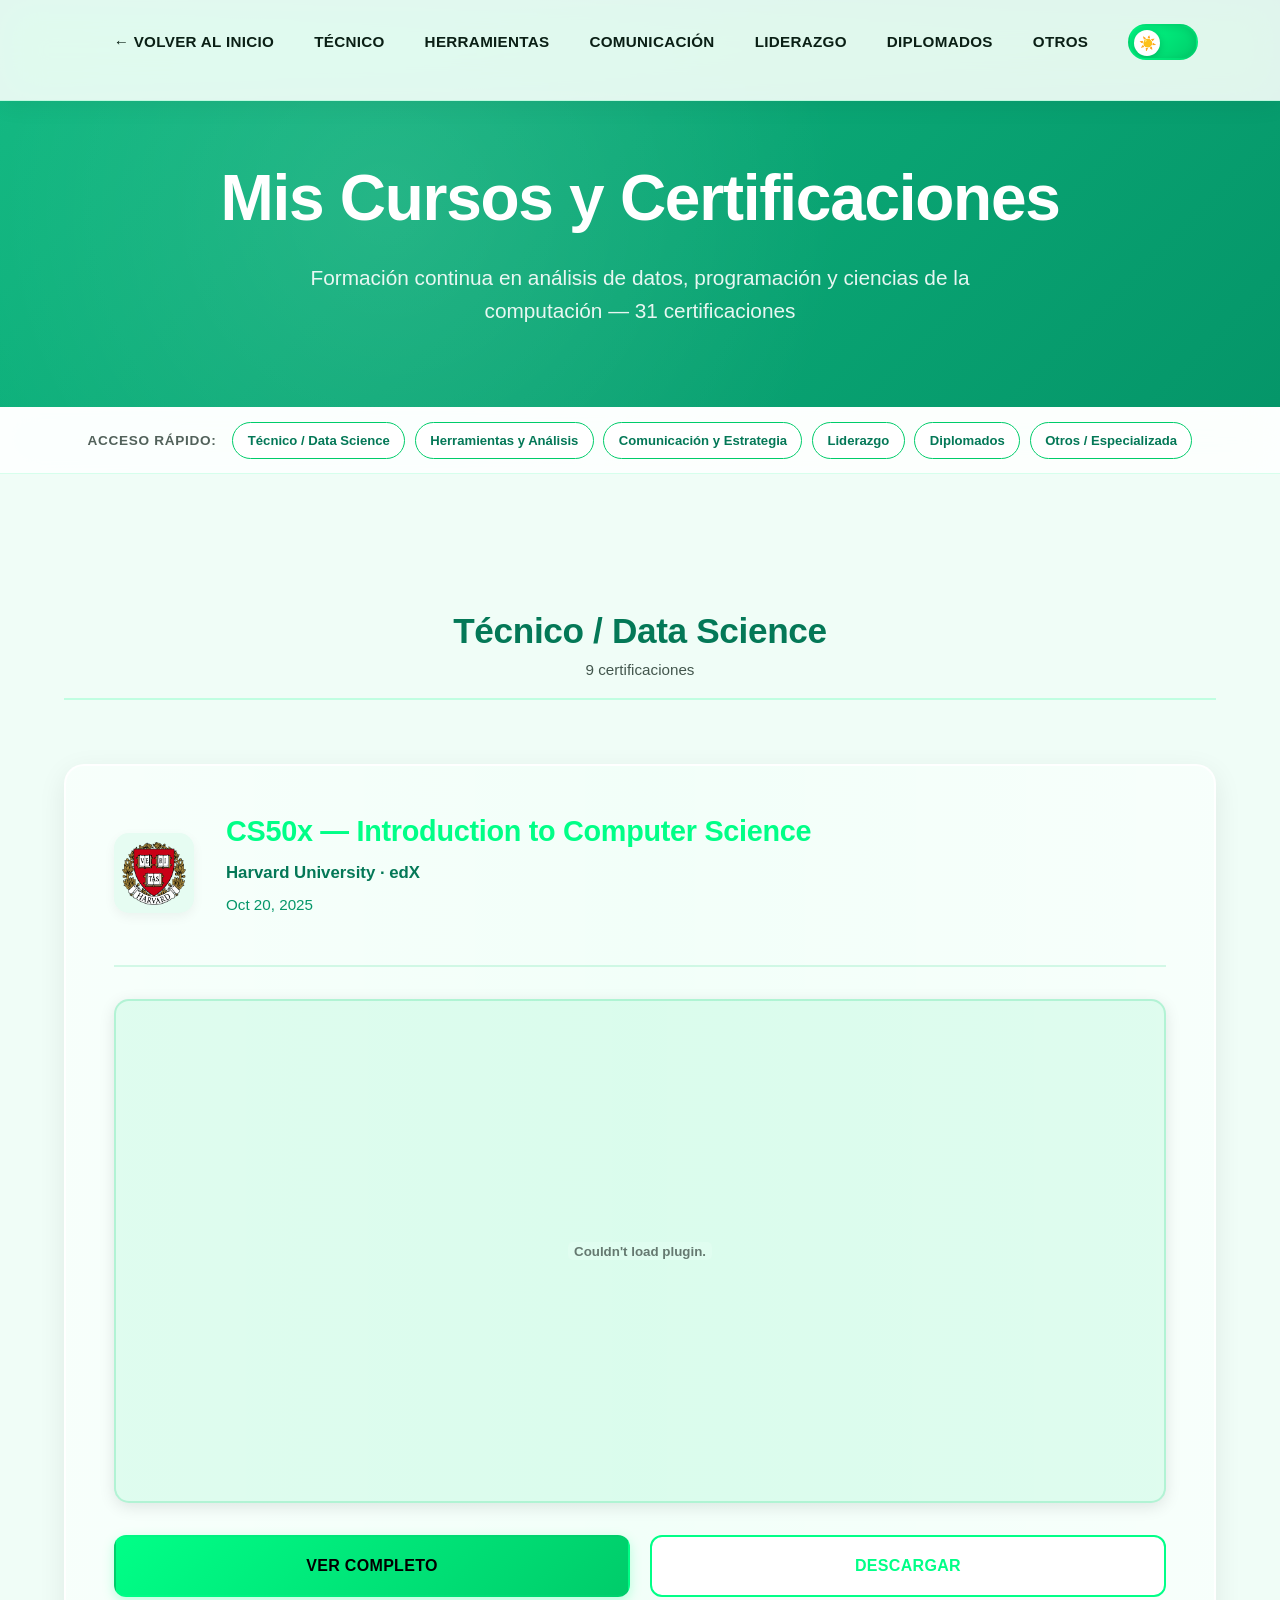
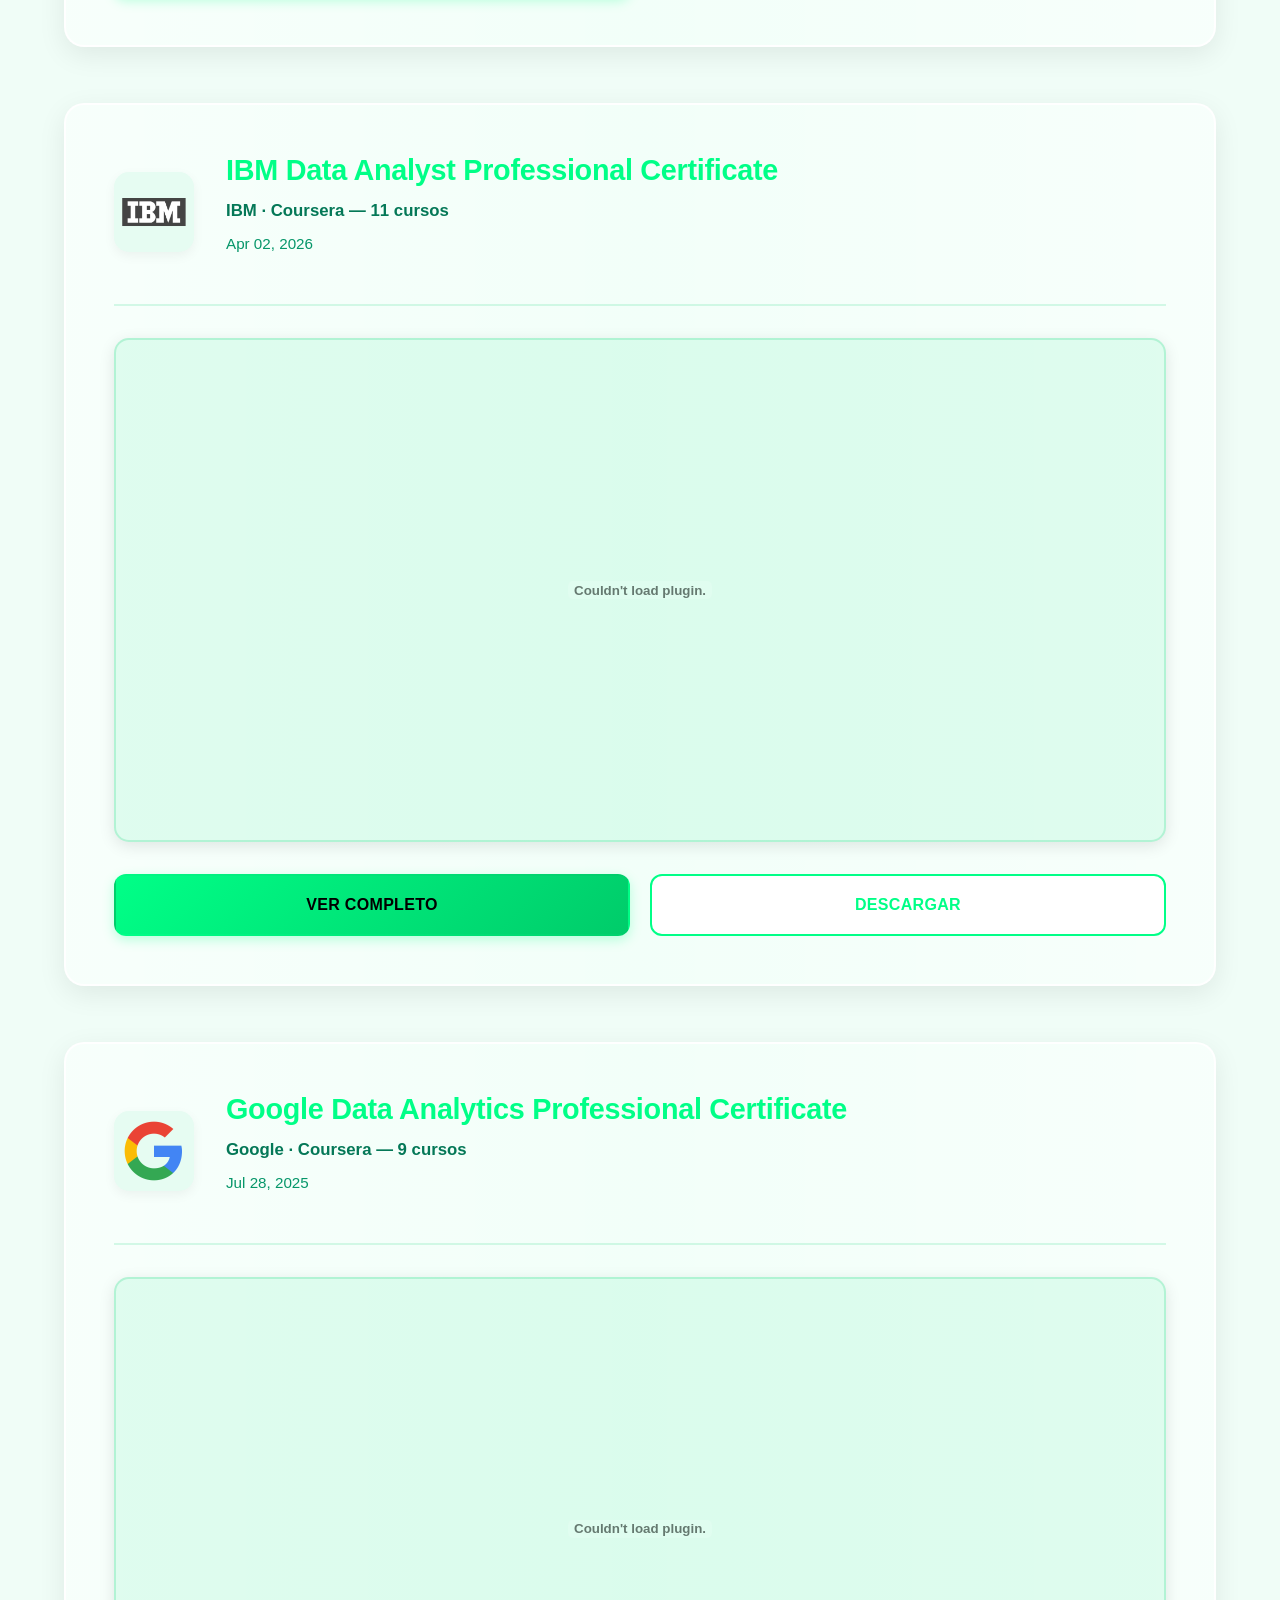
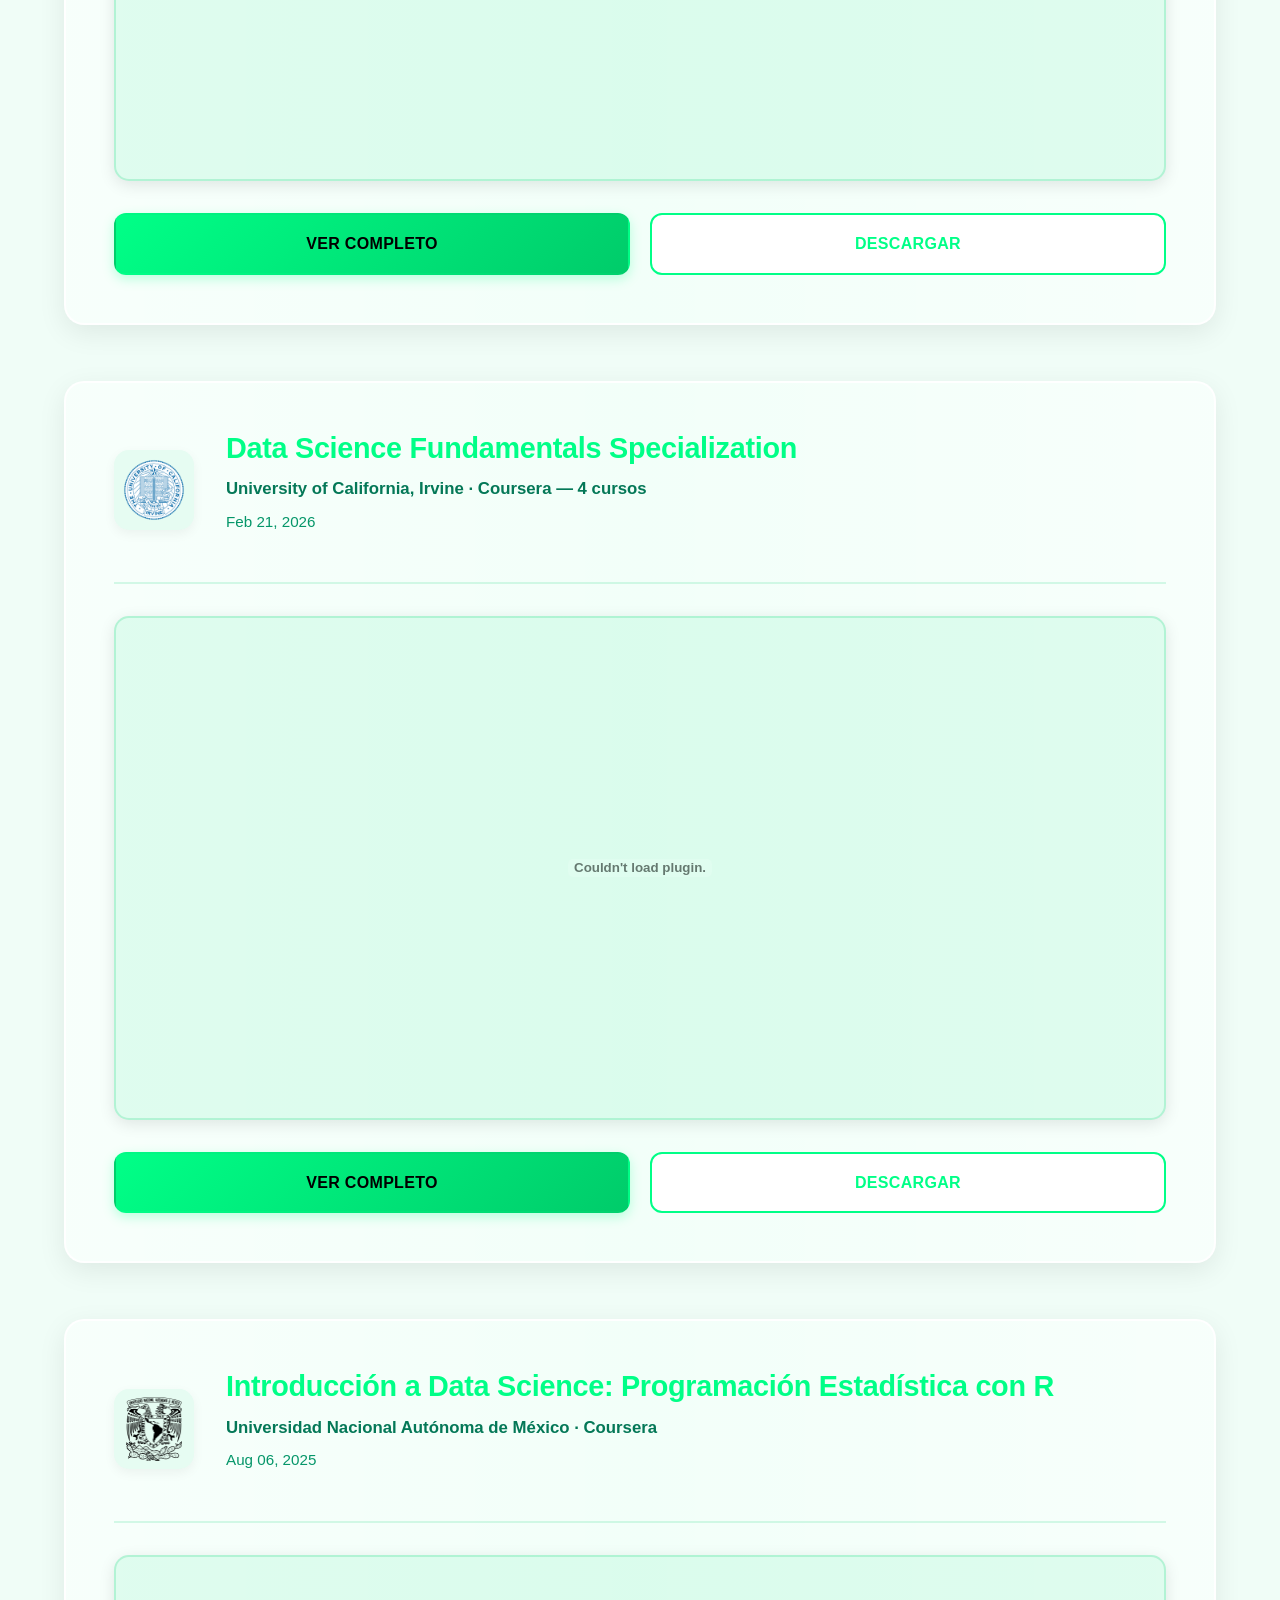
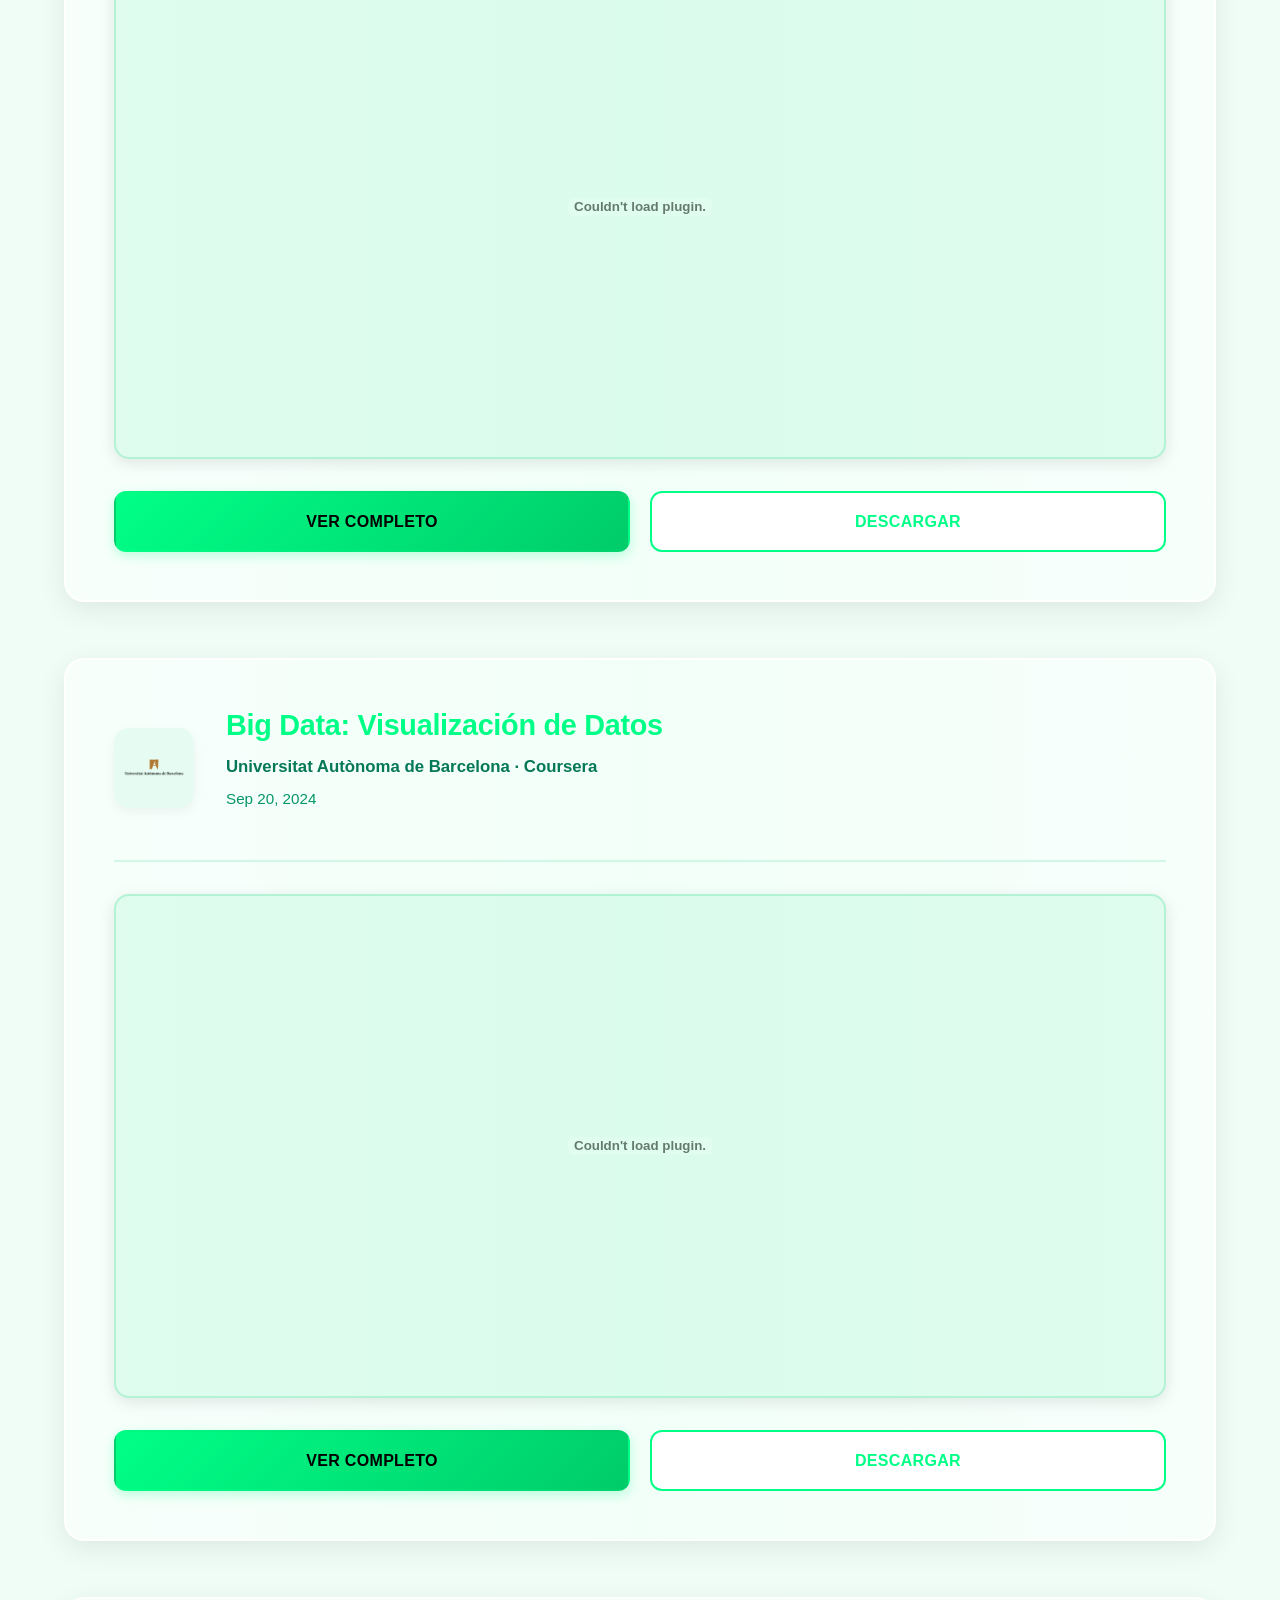
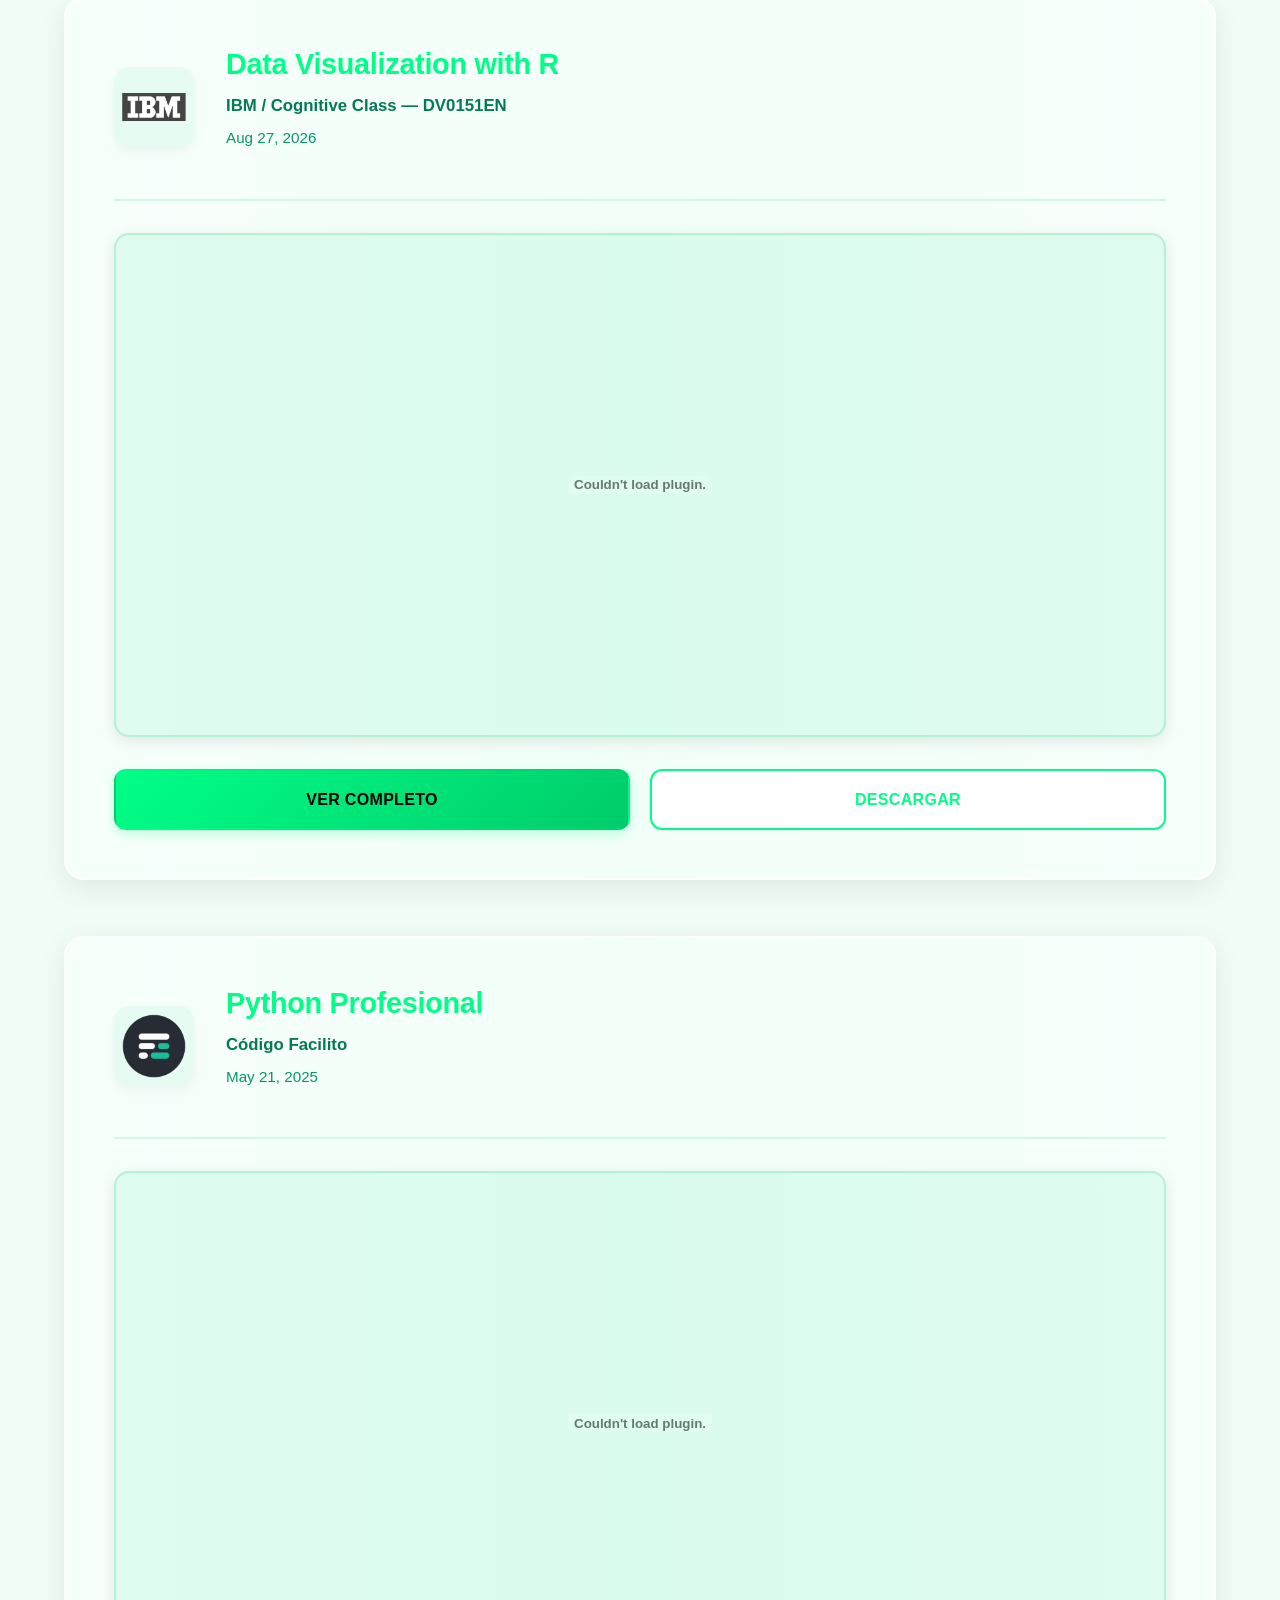
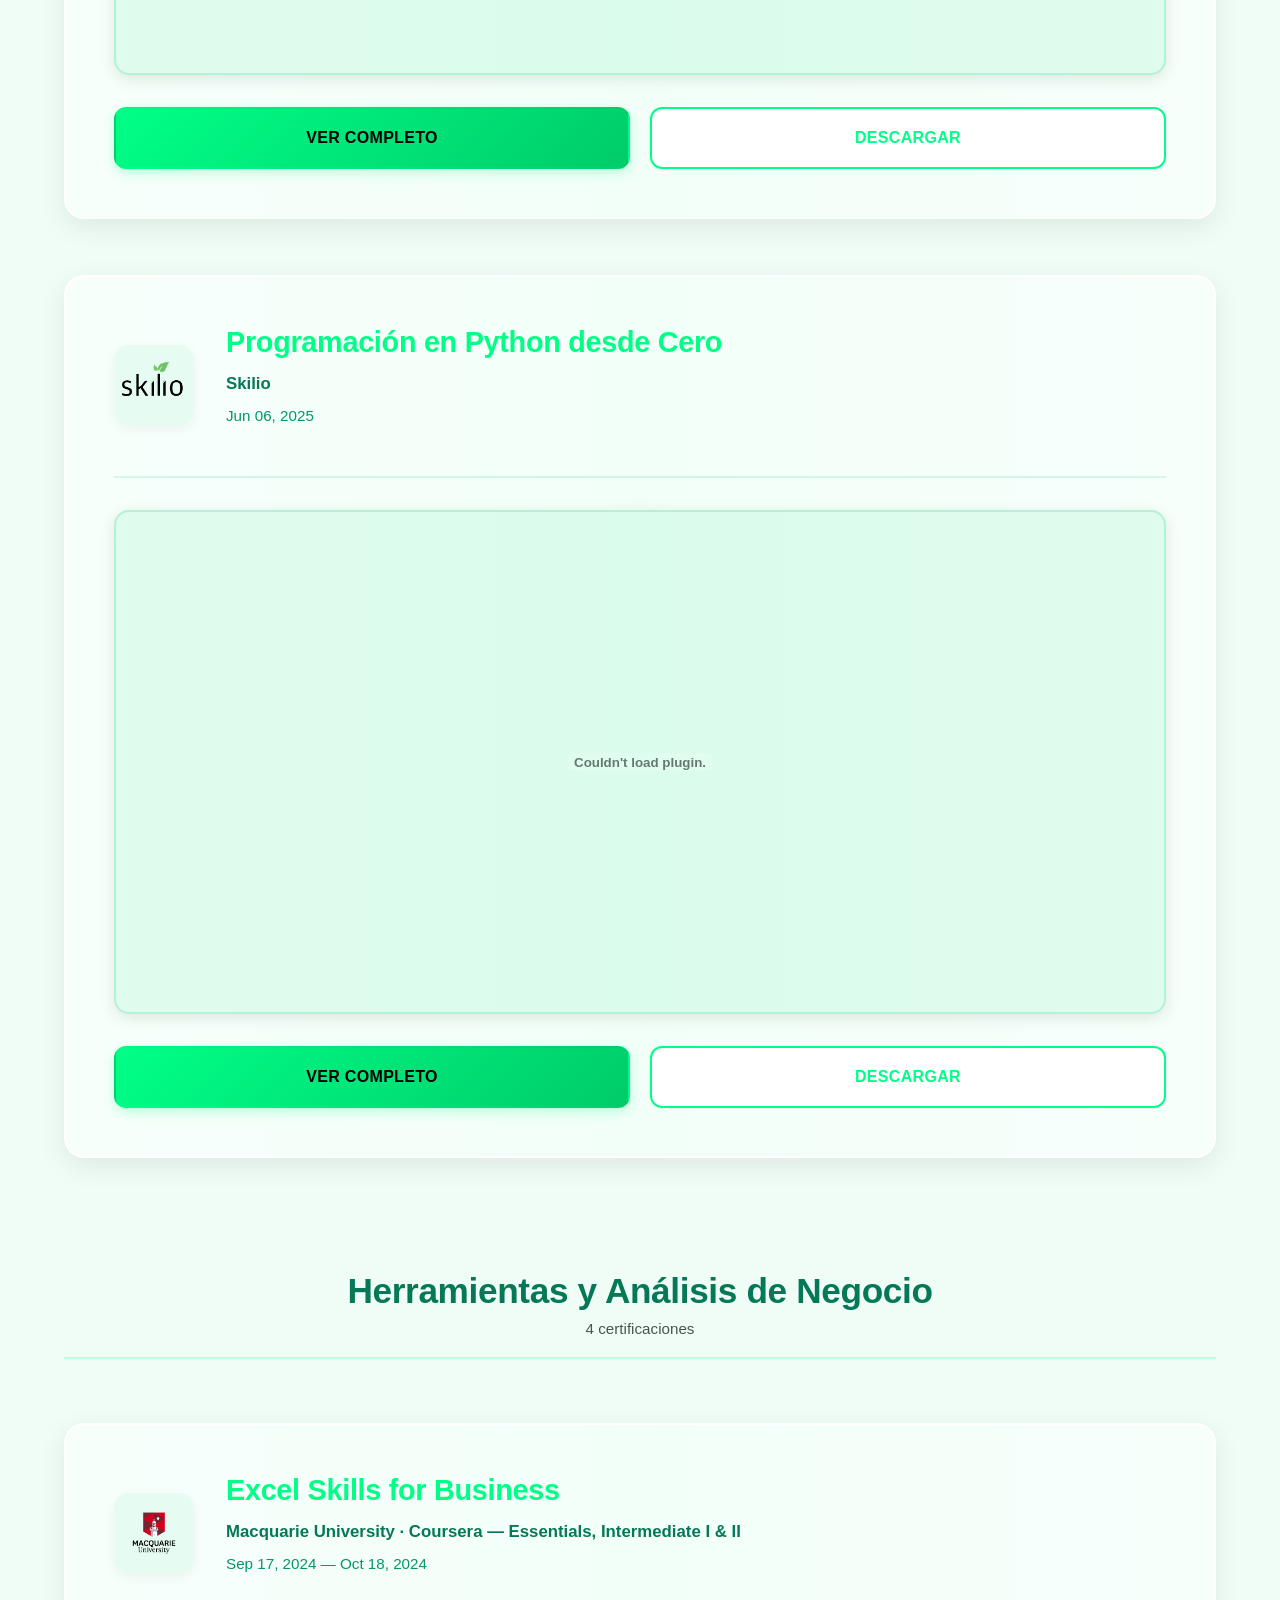
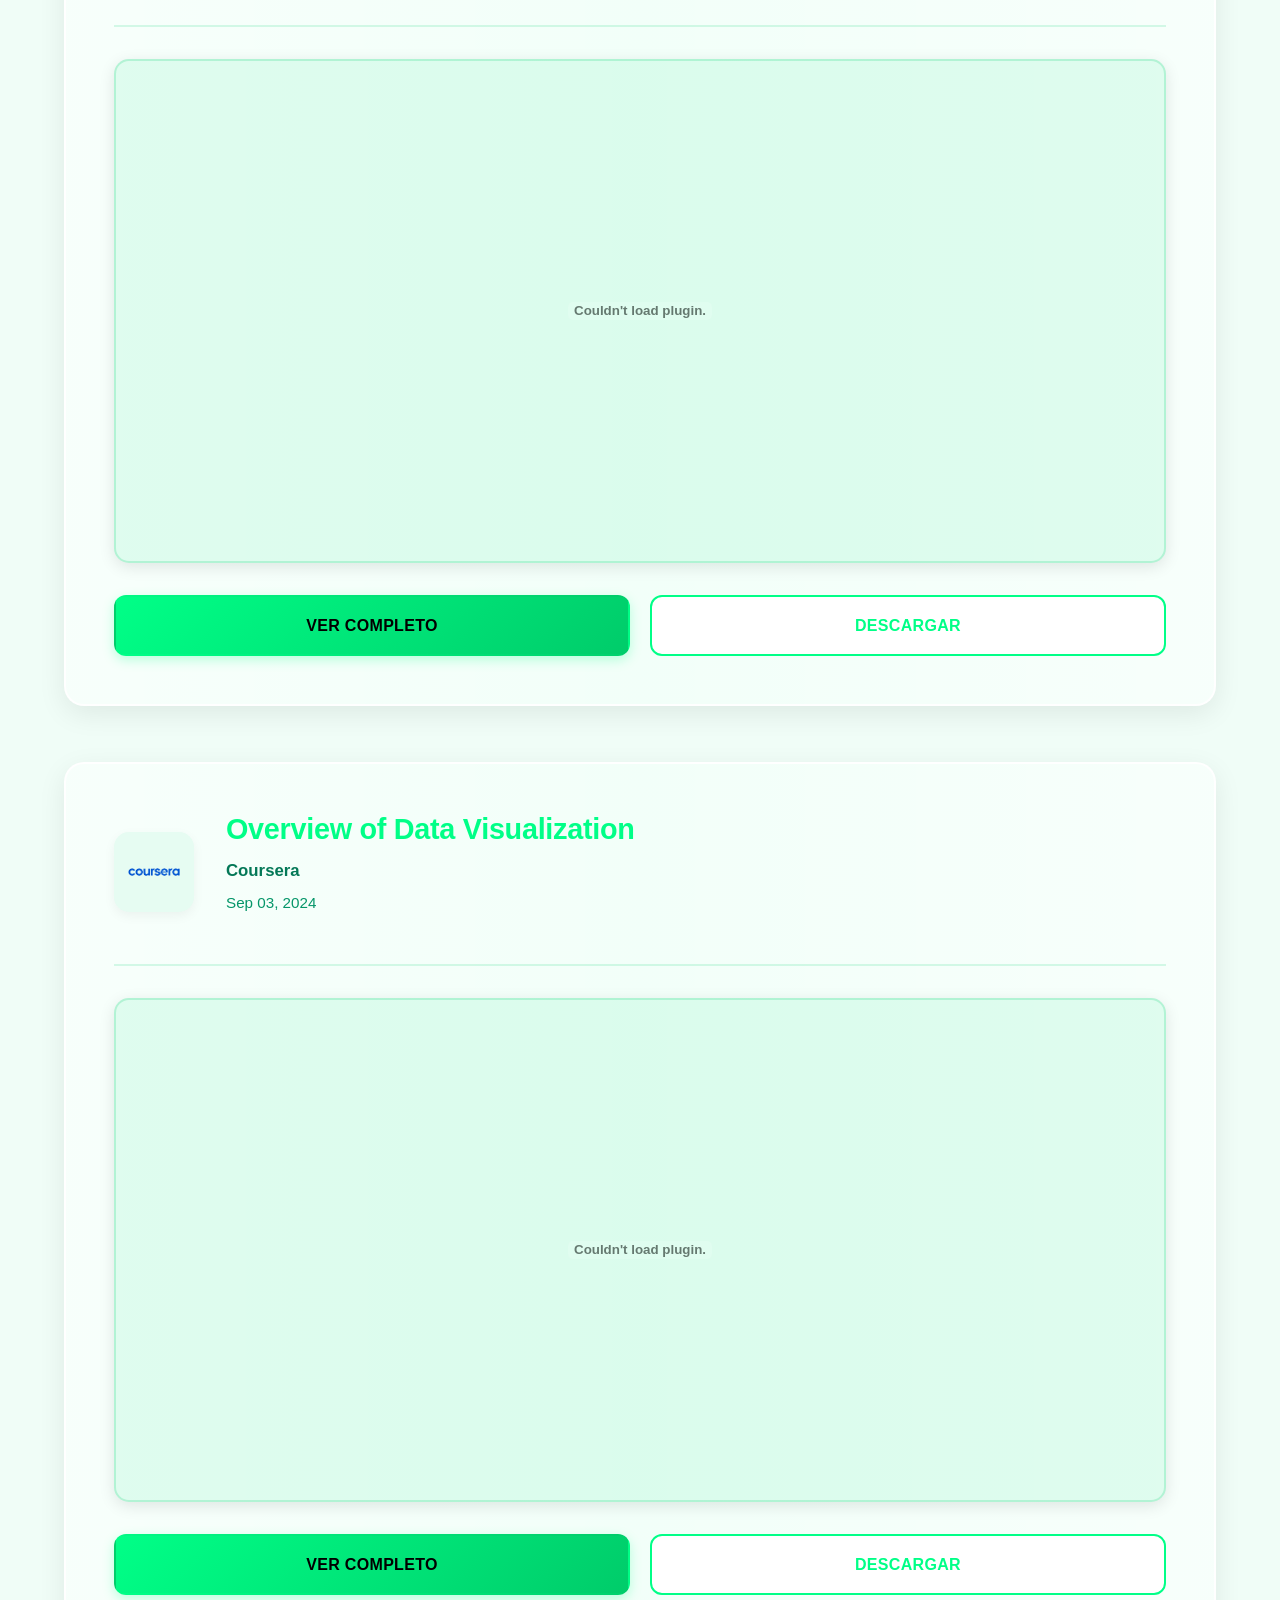
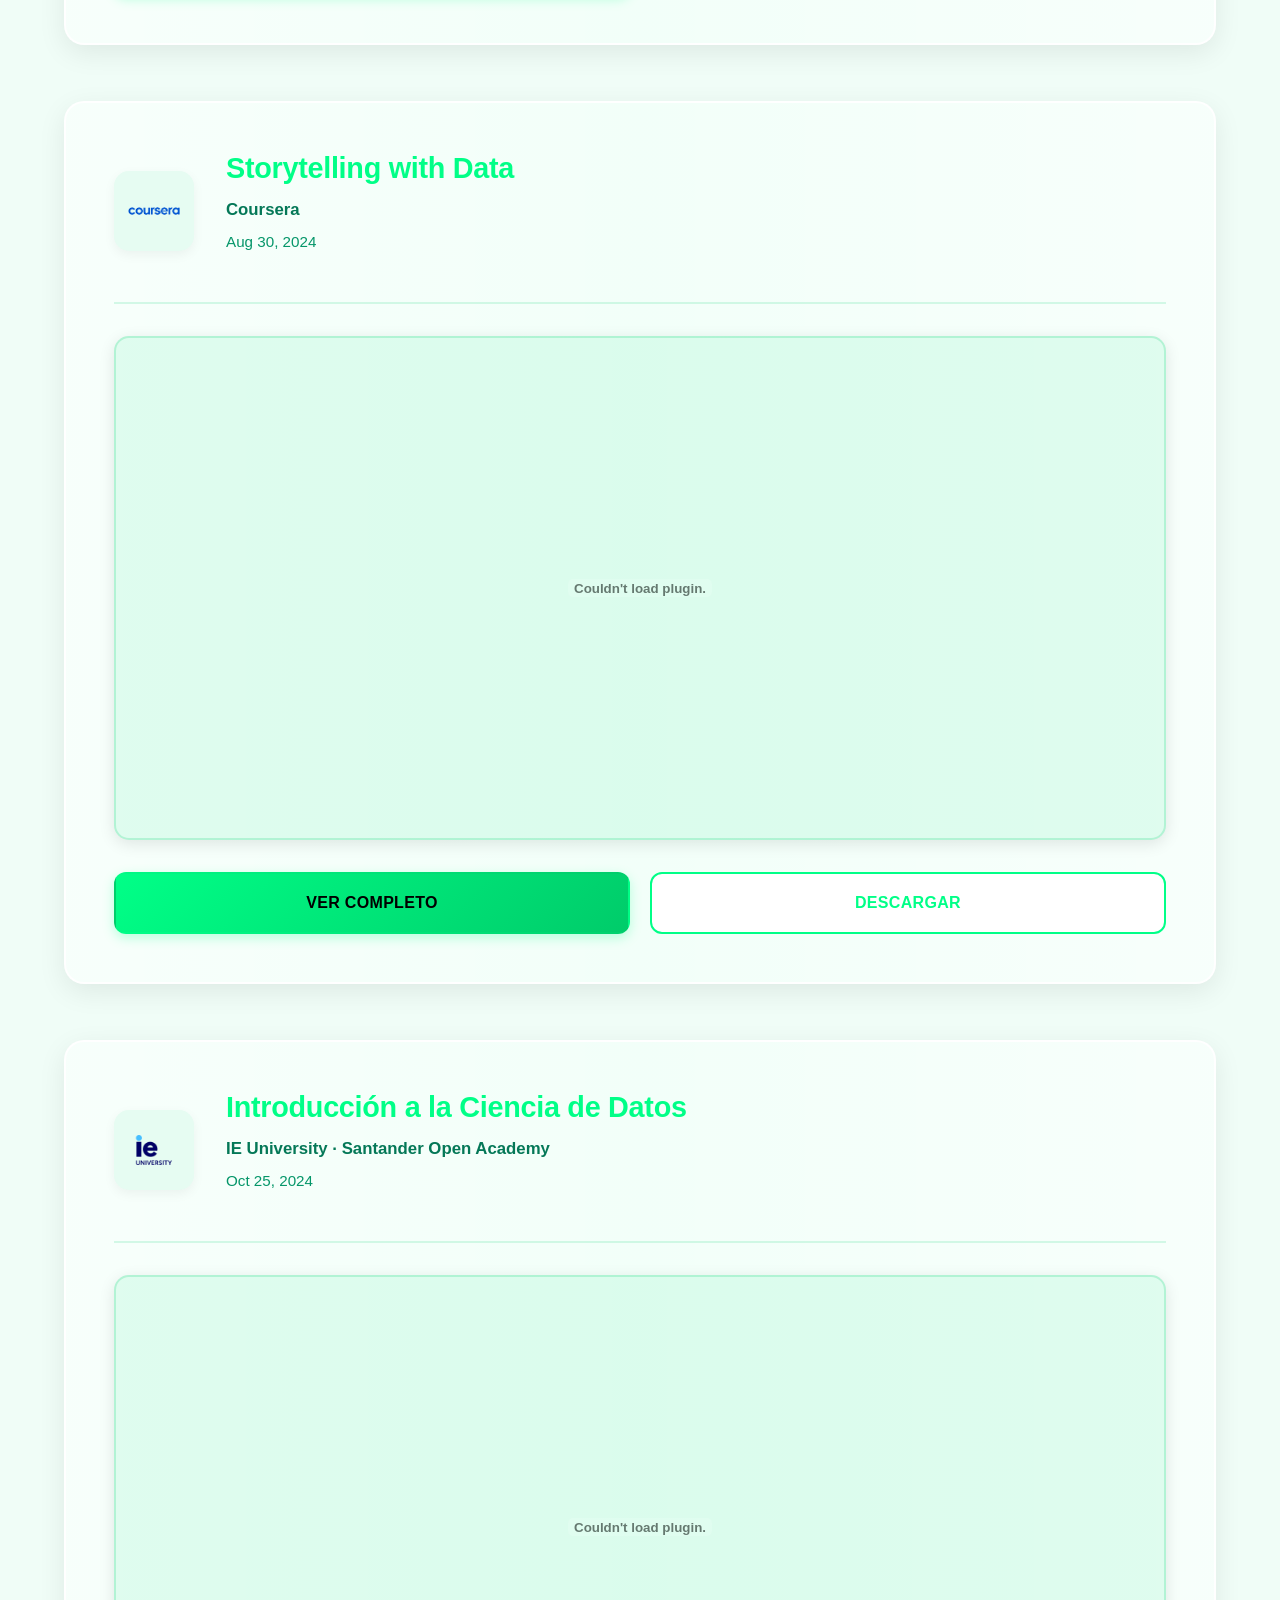
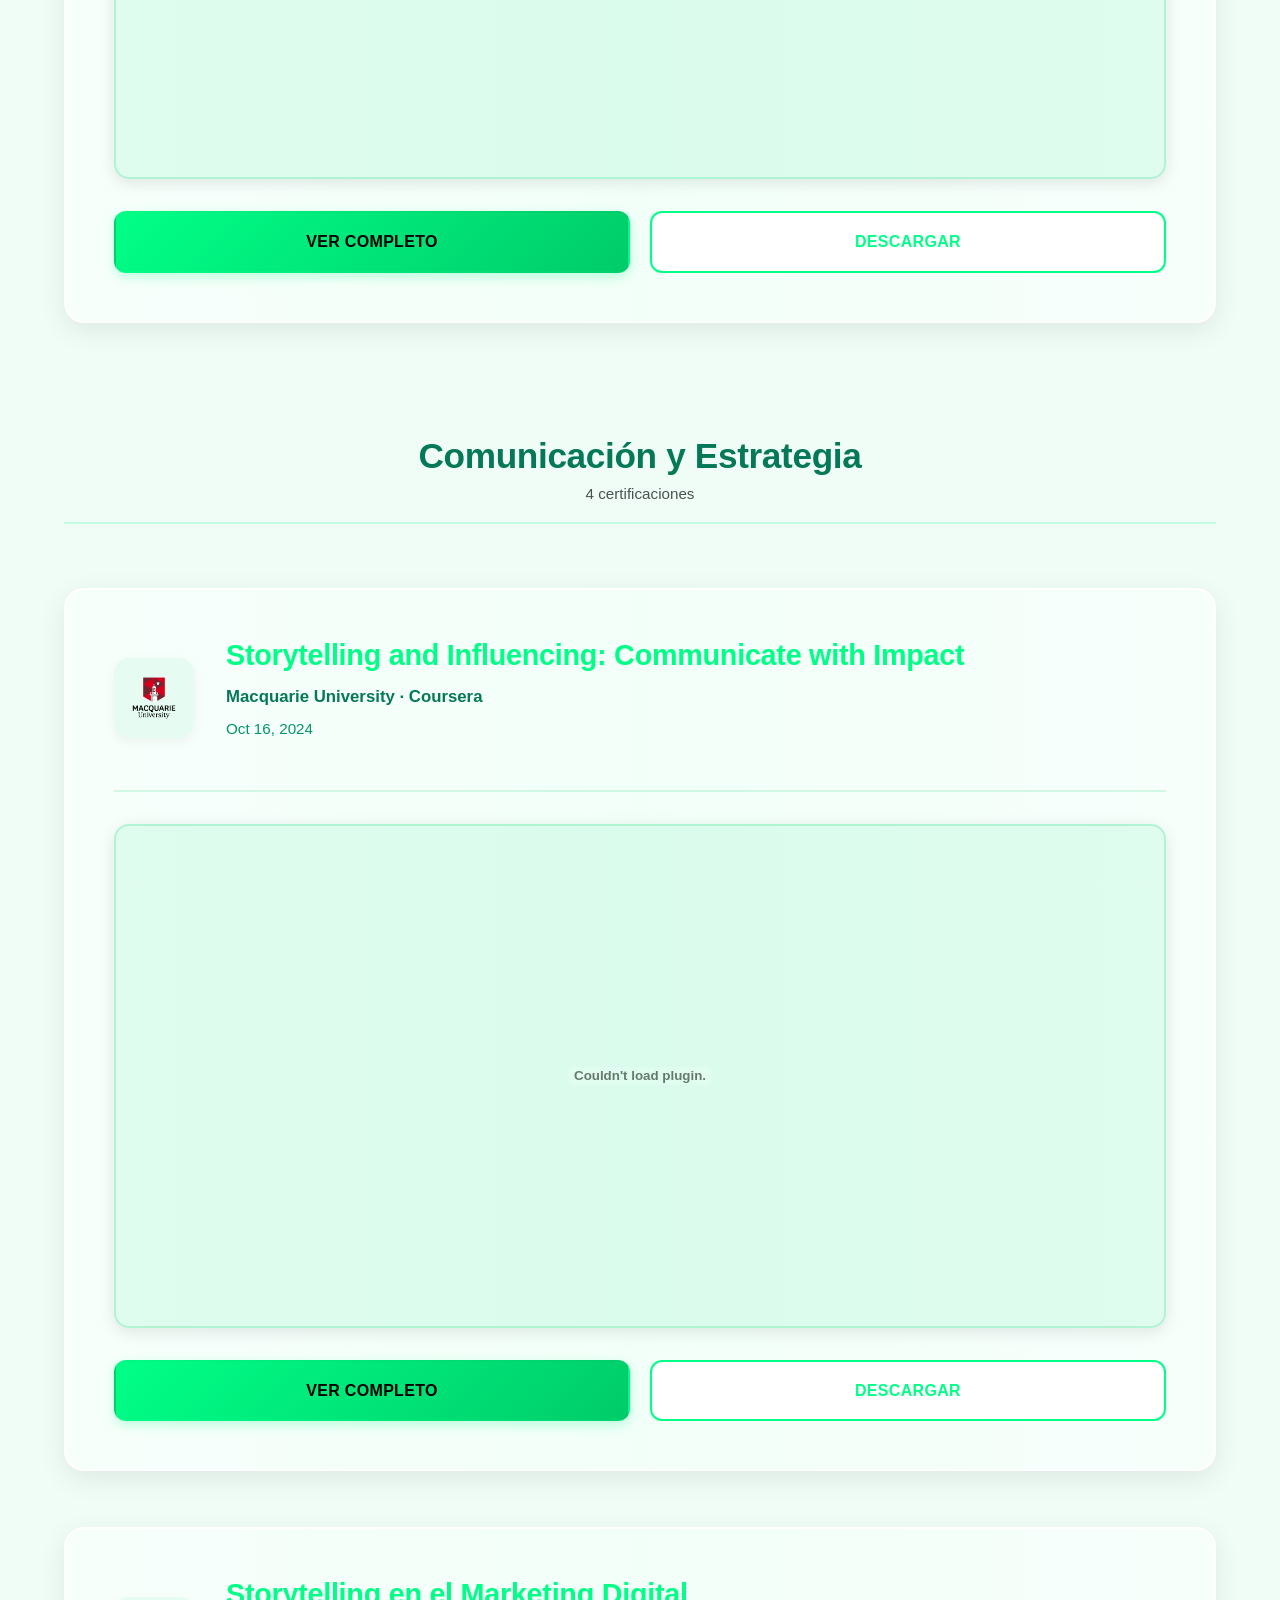
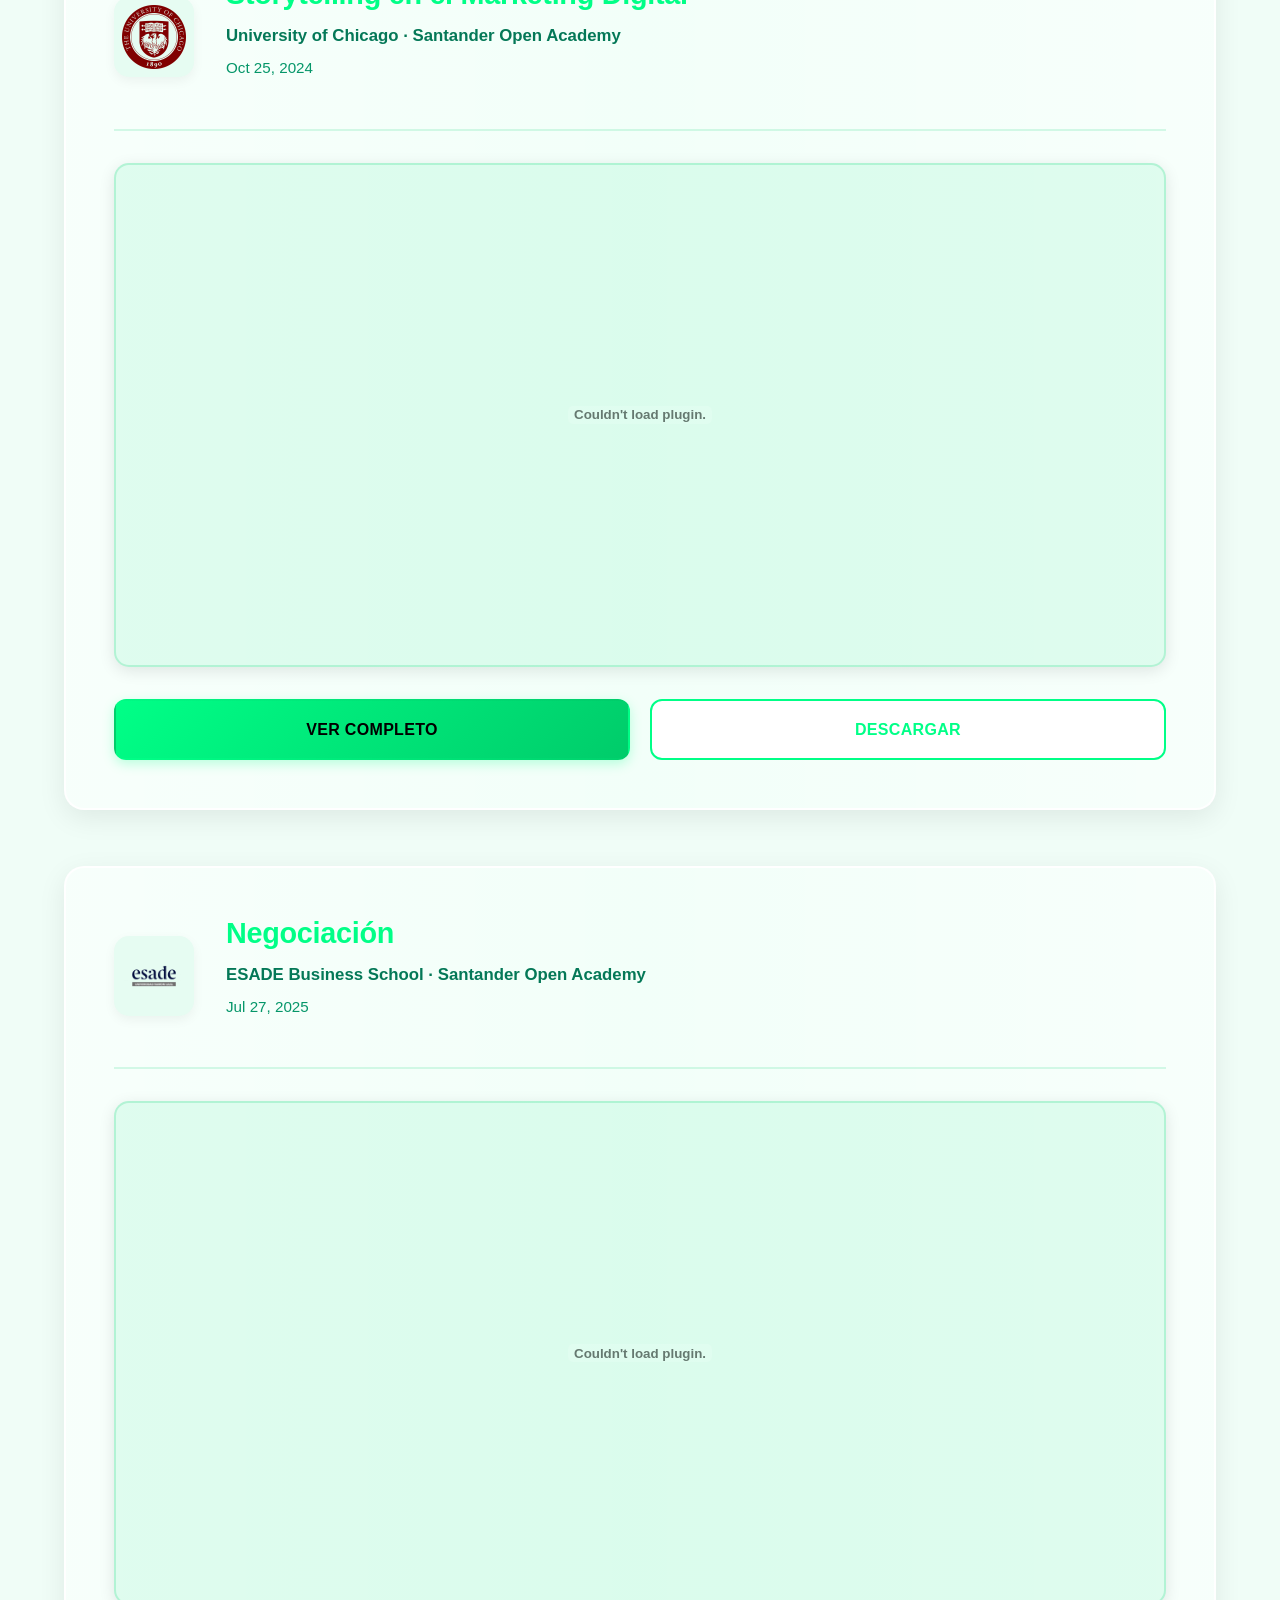
==== certificaciones.html @ 2ade6d13 "first commit" ====
<!DOCTYPE html>
<html lang="es">

<head>
    <meta charset="UTF-8">
    <meta name="viewport" content="width=device-width, initial-scale=1.0">
    <link href="https://cdn.jsdelivr.net/npm/bootstrap@5.3.3/dist/css/bootstrap.min.css" rel="stylesheet">
    <link href="styles-certificaciones.css" rel="stylesheet">
    <title>Certificaciones - Derek A.</title>
</head>

<body class="light">
    <nav>
        <ul>
            <li><a href="index.html">← VOLVER AL INICIO</a></li>
            <li><a href="#tecnico">TÉCNICO</a></li>
            <li><a href="#herramientas">HERRAMIENTAS</a></li>
            <li><a href="#comunicacion">COMUNICACIÓN</a></li>
            <li><a href="#liderazgo">LIDERAZGO</a></li>
            <li><a href="#diplomados">DIPLOMADOS</a></li>
            <li><a href="#otros">OTROS</a></li>
            <button class="theme-toggle" id="themeToggle" aria-label="Cambiar tema">
                <span class="toggle-slider">☀️</span>
            </button>
        </ul>
    </nav>

    <section class="hero-certifications">
        <div class="container">
            <h1>Mis Cursos y Certificaciones</h1>
            <p>Formación continua en análisis de datos, programación y ciencias de la computación — 31 certificaciones</p>
        </div>
    </section>

    <!-- Acceso rapido -->
    <div class="quick-access-wrapper">
        <div class="container">
            <div class="quick-access">
                <span class="quick-access-label">Acceso rápido:</span>
                <a href="#tecnico" class="qa-pill">Técnico / Data Science</a>
                <a href="#herramientas" class="qa-pill">Herramientas y Análisis</a>
                <a href="#comunicacion" class="qa-pill">Comunicación y Estrategia</a>
                <a href="#liderazgo" class="qa-pill">Liderazgo</a>
                <a href="#diplomados" class="qa-pill">Diplomados</a>
                <a href="#otros" class="qa-pill">Otros / Especializada</a>
            </div>
        </div>
    </div>

    <section id="certificaciones">
        <div class="container">
            <div class="certifications-grid">

                <!-- ============ TECNICO / DATA SCIENCE (9) ============ -->
                <div id="tecnico" class="cert-section-header">
                    <h2>Técnico / Data Science</h2>
                    <p>9 certificaciones</p>
                </div>

                <!-- 1 CS50x -->
                <div class="cert-item">
                    <div class="cert-header">
                        <img src="images/harvard-logo.png" alt="Harvard" class="cert-logo-small">
                        <div class="cert-info">
                            <h3>CS50x — Introduction to Computer Science</h3>
                            <p class="cert-institution">Harvard University · edX</p>
                            <p class="cert-date">Oct 20, 2025</p>
                        </div>
                    </div>
                    <div class="cert-preview">
                        <embed src="files/certificados/CS50x.pdf" type="application/pdf" width="100%" height="500px" />
                    </div>
                    <div class="cert-actions">
                        <a href="files/certificados/CS50x.pdf" target="_blank" class="btn-view">Ver Completo</a>
                        <a href="files/certificados/CS50x.pdf" download class="btn-download">Descargar</a>
                    </div>
                </div>

                <!-- 2 IBM -->
                <div class="cert-item">
                    <div class="cert-header">
                        <img src="images/ibm-logo.png" alt="IBM" class="cert-logo-small">
                        <div class="cert-info">
                            <h3>IBM Data Analyst Professional Certificate</h3>
                            <p class="cert-institution">IBM · Coursera — 11 cursos</p>
                            <p class="cert-date">Apr 02, 2026</p>
                        </div>
                    </div>
                    <div class="cert-preview">
                        <embed src="files/certificados/IBM_Data_Analyst.pdf" type="application/pdf" width="100%" height="500px" />
                    </div>
                    <div class="cert-actions">
                        <a href="files/certificados/IBM_Data_Analyst.pdf" target="_blank" class="btn-view">Ver Completo</a>
                        <a href="files/certificados/IBM_Data_Analyst.pdf" download class="btn-download">Descargar</a>
                    </div>
                </div>

                <!-- 3 Google -->
                <div class="cert-item">
                    <div class="cert-header">
                        <img src="images/google-logo.png" alt="Google" class="cert-logo-small">
                        <div class="cert-info">
                            <h3>Google Data Analytics Professional Certificate</h3>
                            <p class="cert-institution">Google · Coursera — 9 cursos</p>
                            <p class="cert-date">Jul 28, 2025</p>
                        </div>
                    </div>
                    <div class="cert-preview">
                        <embed src="files/certificados/certificado-google.pdf" type="application/pdf" width="100%" height="500px" />
                    </div>
                    <div class="cert-actions">
                        <a href="files/certificados/certificado-google.pdf" target="_blank" class="btn-view">Ver Completo</a>
                        <a href="files/certificados/certificado-google.pdf" download class="btn-download">Descargar</a>
                    </div>
                </div>

                <!-- 4 UCI -->
                <div class="cert-item">
                    <div class="cert-header">
                        <img src="images/ucirvine-logo.png" alt="UCIrvine" class="cert-logo-small">
                        <div class="cert-info">
                            <h3>Data Science Fundamentals Specialization</h3>
                            <p class="cert-institution">University of California, Irvine · Coursera — 4 cursos</p>
                            <p class="cert-date">Feb 21, 2026</p>
                        </div>
                    </div>
                    <div class="cert-preview">
                        <embed src="files/certificados/certificado-UCI.pdf" type="application/pdf" width="100%" height="500px" />
                    </div>
                    <div class="cert-actions">
                        <a href="files/certificados/certificado-UCI.pdf" target="_blank" class="btn-view">Ver Completo</a>
                        <a href="files/certificados/certificado-UCI.pdf" download class="btn-download">Descargar</a>
                    </div>
                </div>

                <!-- 5 UNAM -->
                <div class="cert-item">
                    <div class="cert-header">
                        <img src="images/unam-logo.png" alt="UNAM" class="cert-logo-small">
                        <div class="cert-info">
                            <h3>Introducción a Data Science: Programación Estadística con R</h3>
                            <p class="cert-institution">Universidad Nacional Autónoma de México · Coursera</p>
                            <p class="cert-date">Aug 06, 2025</p>
                        </div>
                    </div>
                    <div class="cert-preview">
                        <embed src="files/certificados/Programacion_R_UNAM.pdf" type="application/pdf" width="100%" height="500px" />
                    </div>
                    <div class="cert-actions">
                        <a href="files/certificados/Programacion_R_UNAM.pdf" target="_blank" class="btn-view">Ver Completo</a>
                        <a href="files/certificados/Programacion_R_UNAM.pdf" download class="btn-download">Descargar</a>
                    </div>
                </div>

                <!-- 6 Barcelona -->
                <div class="cert-item">
                    <div class="cert-header">
                        <img src="images/barcelona-logo.png" alt="Barcelona" class="cert-logo-small">
                        <div class="cert-info">
                            <h3>Big Data: Visualización de Datos</h3>
                            <p class="cert-institution">Universitat Autònoma de Barcelona · Coursera</p>
                            <p class="cert-date">Sep 20, 2024</p>
                        </div>
                    </div>
                    <div class="cert-preview">
                        <embed src="files/certificados/Big Data visualización de datos.pdf" type="application/pdf" width="100%" height="500px" />
                    </div>
                    <div class="cert-actions">
                        <a href="files/certificados/Big Data visualización de datos.pdf" target="_blank" class="btn-view">Ver Completo</a>
                        <a href="files/certificados/Big Data visualización de datos.pdf" download class="btn-download">Descargar</a>
                    </div>
                </div>

                <!-- 7 Data Visualization with R (NUEVO) -->
                <div class="cert-item">
                    <div class="cert-header">
                        <img src="images/ibm-logo.png" alt="IBM" class="cert-logo-small">
                        <div class="cert-info">
                            <h3>Data Visualization with R</h3>
                            <p class="cert-institution">IBM / Cognitive Class — DV0151EN</p>
                            <p class="cert-date">Aug 27, 2026</p>
                        </div>
                    </div>
                    <div class="cert-preview">
                        <embed src="files/certificados/Data Visualization with R.pdf" type="application/pdf" width="100%" height="500px" />
                    </div>
                    <div class="cert-actions">
                        <a href="files/certificados/Data Visualization with R.pdf" target="_blank" class="btn-view">Ver Completo</a>
                        <a href="files/certificados/Data Visualization with R.pdf" download class="btn-download">Descargar</a>
                    </div>
                </div>

                <!-- 8 Código Facilito -->
                <div class="cert-item">
                    <div class="cert-header">
                        <img src="images/codigofacilito-logo.png" alt="CodigoFacilito" class="cert-logo-small">
                        <div class="cert-info">
                            <h3>Python Profesional</h3>
                            <p class="cert-institution">Código Facilito</p>
                            <p class="cert-date">May 21, 2025</p>
                        </div>
                    </div>
                    <div class="cert-preview">
                        <embed src="files/certificados/Certificado - Curso de Python Profesional.pdf" type="application/pdf" width="100%" height="500px" />
                    </div>
                    <div class="cert-actions">
                        <a href="files/certificados/Certificado - Curso de Python Profesional.pdf" target="_blank" class="btn-view">Ver Completo</a>
                        <a href="files/certificados/Certificado - Curso de Python Profesional.pdf" download class="btn-download">Descargar</a>
                    </div>
                </div>

                <!-- 9 Skilio -->
                <div class="cert-item">
                    <div class="cert-header">
                        <img src="images/skilio-logo.png" alt="Skilio" class="cert-logo-small">
                        <div class="cert-info">
                            <h3>Programación en Python desde Cero</h3>
                            <p class="cert-institution">Skilio</p>
                            <p class="cert-date">Jun 06, 2025</p>
                        </div>
                    </div>
                    <div class="cert-preview">
                        <embed src="files/certificados/Curso de programación en Python desde cero.pdf" type="application/pdf" width="100%" height="500px" />
                    </div>
                    <div class="cert-actions">
                        <a href="files/certificados/Curso de programación en Python desde cero.pdf" target="_blank" class="btn-view">Ver Completo</a>
                        <a href="files/certificados/Curso de programación en Python desde cero.pdf" download class="btn-download">Descargar</a>
                    </div>
                </div>

                <!-- ============ HERRAMIENTAS Y ANALISIS (6) ============ -->
                <div id="herramientas" class="cert-section-header">
                    <h2>Herramientas y Análisis de Negocio</h2>
                    <p>4 certificaciones</p>
                </div>

                <!-- Excel Skills for Business (agrupado) -->
                <div class="cert-item">
                    <div class="cert-header">
                        <img src="images/macquarie-logo.png" alt="Macquarie" class="cert-logo-small">
                        <div class="cert-info">
                            <h3>Excel Skills for Business</h3>
                            <p class="cert-institution">Macquarie University · Coursera — Essentials, Intermediate I & II</p>
                            <p class="cert-date">Sep 17, 2024 — Oct 18, 2024</p>
                        </div>
                    </div>
                    <div class="cert-preview">
                        <embed src="files/certificados/Excel Skills for Business.pdf" type="application/pdf" width="100%" height="500px" />
                    </div>
                    <div class="cert-actions">
                        <a href="files/certificados/Excel Skills for Business.pdf" target="_blank" class="btn-view">Ver Completo</a>
                        <a href="files/certificados/Excel Skills for Business.pdf" download class="btn-download">Descargar</a>
                    </div>
                </div>

                <!-- Overview -->
                <div class="cert-item">
                    <div class="cert-header">
                        <img src="images/coursera-logo.png" alt="Coursera" class="cert-logo-small">
                        <div class="cert-info">
                            <h3>Overview of Data Visualization</h3>
                            <p class="cert-institution">Coursera</p>
                            <p class="cert-date">Sep 03, 2024</p>
                        </div>
                    </div>
                    <div class="cert-preview">
                        <embed src="files/certificados/Overview of Data Visualization.pdf" type="application/pdf" width="100%" height="500px" />
                    </div>
                    <div class="cert-actions">
                        <a href="files/certificados/Overview of Data Visualization.pdf" target="_blank" class="btn-view">Ver Completo</a>
                        <a href="files/certificados/Overview of Data Visualization.pdf" download class="btn-download">Descargar</a>
                    </div>
                </div>

                <!-- Storytelling With Data -->
                <div class="cert-item">
                    <div class="cert-header">
                        <img src="images/coursera-logo.png" alt="Coursera" class="cert-logo-small">
                        <div class="cert-info">
                            <h3>Storytelling with Data</h3>
                            <p class="cert-institution">Coursera</p>
                            <p class="cert-date">Aug 30, 2024</p>
                        </div>
                    </div>
                    <div class="cert-preview">
                        <embed src="files/certificados/Storytelling With Data.pdf" type="application/pdf" width="100%" height="500px" />
                    </div>
                    <div class="cert-actions">
                        <a href="files/certificados/Storytelling With Data.pdf" target="_blank" class="btn-view">Ver Completo</a>
                        <a href="files/certificados/Storytelling With Data.pdf" download class="btn-download">Descargar</a>
                    </div>
                </div>

                <!-- IE -->
                <div class="cert-item">
                    <div class="cert-header">
                        <img src="images/ie_logo.png" alt="IE" class="cert-logo-small">
                        <div class="cert-info">
                            <h3>Introducción a la Ciencia de Datos</h3>
                            <p class="cert-institution">IE University · Santander Open Academy</p>
                            <p class="cert-date">Oct 25, 2024</p>
                        </div>
                    </div>
                    <div class="cert-preview">
                        <embed src="files/certificados/CIENCIA_DE_DATOS_SANTANDER.pdf" type="application/pdf" width="100%" height="500px" />
                    </div>
                    <div class="cert-actions">
                        <a href="files/certificados/CIENCIA_DE_DATOS_SANTANDER.pdf" target="_blank" class="btn-view">Ver Completo</a>
                        <a href="files/certificados/CIENCIA_DE_DATOS_SANTANDER.pdf" download class="btn-download">Descargar</a>
                    </div>
                </div>

                <!-- ============ COMUNICACION Y ESTRATEGIA (4) ============ -->
                <div id="comunicacion" class="cert-section-header">
                    <h2>Comunicación y Estrategia</h2>
                    <p>4 certificaciones</p>
                </div>

                <!-- Storytelling Influencing -->
                <div class="cert-item">
                    <div class="cert-header">
                        <img src="images/macquarie-logo.png" alt="Macquarie" class="cert-logo-small">
                        <div class="cert-info">
                            <h3>Storytelling and Influencing: Communicate with Impact</h3>
                            <p class="cert-institution">Macquarie University · Coursera</p>
                            <p class="cert-date">Oct 16, 2024</p>
                        </div>
                    </div>
                    <div class="cert-preview">
                        <embed src="files/certificados/Storytelling and influencing Communicate with.pdf" type="application/pdf" width="100%" height="500px" />
                    </div>
                    <div class="cert-actions">
                        <a href="files/certificados/Storytelling and influencing Communicate with.pdf" target="_blank" class="btn-view">Ver Completo</a>
                        <a href="files/certificados/Storytelling and influencing Communicate with.pdf" download class="btn-download">Descargar</a>
                    </div>
                </div>

                <!-- Chicago -->
                <div class="cert-item">
                    <div class="cert-header">
                        <img src="images/chicago-logo.png" alt="Chicago" class="cert-logo-small">
                        <div class="cert-info">
                            <h3>Storytelling en el Marketing Digital</h3>
                            <p class="cert-institution">University of Chicago · Santander Open Academy</p>
                            <p class="cert-date">Oct 25, 2024</p>
                        </div>
                    </div>
                    <div class="cert-preview">
                        <embed src="files/certificados/marketing_digital_santander.pdf" type="application/pdf" width="100%" height="500px" />
                    </div>
                    <div class="cert-actions">
                        <a href="files/certificados/marketing_digital_santander.pdf" target="_blank" class="btn-view">Ver Completo</a>
                        <a href="files/certificados/marketing_digital_santander.pdf" download class="btn-download">Descargar</a>
                    </div>
                </div>

                <!-- ESADE -->
                <div class="cert-item">
                    <div class="cert-header">
                        <img src="images/esade-logo.png" alt="ESADE" class="cert-logo-small">
                        <div class="cert-info">
                            <h3>Negociación</h3>
                            <p class="cert-institution">ESADE Business School · Santander Open Academy</p>
                            <p class="cert-date">Jul 27, 2025</p>
                        </div>
                    </div>
                    <div class="cert-preview">
                        <embed src="files/certificados/Negociacion_santander.pdf" type="application/pdf" width="100%" height="500px" />
                    </div>
                    <div class="cert-actions">
                        <a href="files/certificados/Negociacion_santander.pdf" target="_blank" class="btn-view">Ver Completo</a>
                        <a href="files/certificados/Negociacion_santander.pdf" download class="btn-download">Descargar</a>
                    </div>
                </div>

                <!-- Cambridge AI -->
                <div class="cert-item">
                    <div class="cert-header">
                        <img src="images/cambridge-logo.png" alt="Cambridge" class="cert-logo-small">
                        <div class="cert-info">
                            <h3>Creating Value with AI, Automation and Bots</h3>
                            <p class="cert-institution">Cambridge Judge Business School · Santander Open Academy</p>
                            <p class="cert-date">Aug 07, 2025</p>
                        </div>
                    </div>
                    <div class="cert-preview">
                        <embed src="files/certificados/Santander Open Academy-Crear valor con IA, automatización y bots.pdf" type="application/pdf" width="100%" height="500px" />
                    </div>
                    <div class="cert-actions">
                        <a href="files/certificados/Santander Open Academy-Crear valor con IA, automatización y bots.pdf" target="_blank" class="btn-view">Ver Completo</a>
                        <a href="files/certificados/Santander Open Academy-Crear valor con IA, automatización y bots.pdf" download class="btn-download">Descargar</a>
                    </div>
                </div>

                <!-- ============ LIDERAZGO Y DESARROLLO PERSONAL (7) ============ -->
                <div id="liderazgo" class="cert-section-header">
                    <h2>Liderazgo y Desarrollo Personal</h2>
                    <p>7 certificaciones — Cambridge Judge Business School / Santander Open Academy</p>
                </div>

                <!-- Be The Leader -->
                <div class="cert-item">
                    <div class="cert-header">
                        <img src="images/cambridge-logo.png" alt="Cambridge" class="cert-logo-small">
                        <div class="cert-info">
                            <h3>Be The Leader</h3>
                            <p class="cert-institution">Cambridge Judge Business School · Santander Open Academy</p>
                            <p class="cert-date">Aug 04, 2025</p>
                        </div>
                    </div>
                    <div class="cert-preview">
                        <embed src="files/certificados/Santander Open Academy-Sé El Líder.pdf" type="application/pdf" width="100%" height="500px" />
                    </div>
                    <div class="cert-actions">
                        <a href="files/certificados/Santander Open Academy-Sé El Líder.pdf" target="_blank" class="btn-view">Ver Completo</a>
                        <a href="files/certificados/Santander Open Academy-Sé El Líder.pdf" download class="btn-download">Descargar</a>
                    </div>
                </div>

                <!-- Unlock -->
                <div class="cert-item">
                    <div class="cert-header">
                        <img src="images/cambridge-logo.png" alt="Cambridge" class="cert-logo-small">
                        <div class="cert-info">
                            <h3>Unlock Your Leadership Edge</h3>
                            <p class="cert-institution">Cambridge Judge Business School · Santander Open Academy</p>
                            <p class="cert-date">Aug 04, 2025</p>
                        </div>
                    </div>
                    <div class="cert-preview">
                        <embed src="files/certificados/Santander Open Academy-Desbloquee su Ventaja de Liderazgo.pdf" type="application/pdf" width="100%" height="500px" />
                    </div>
                    <div class="cert-actions">
                        <a href="files/certificados/Santander Open Academy-Desbloquee su Ventaja de Liderazgo.pdf" target="_blank" class="btn-view">Ver Completo</a>
                        <a href="files/certificados/Santander Open Academy-Desbloquee su Ventaja de Liderazgo.pdf" download class="btn-download">Descargar</a>
                    </div>
                </div>

                <!-- Unleash -->
                <div class="cert-item">
                    <div class="cert-header">
                        <img src="images/cambridge-logo.png" alt="Cambridge" class="cert-logo-small">
                        <div class="cert-info">
                            <h3>Unleash Your Team Game</h3>
                            <p class="cert-institution">Cambridge Judge Business School · Santander Open Academy</p>
                            <p class="cert-date">Aug 04, 2025</p>
                        </div>
                    </div>
                    <div class="cert-preview">
                        <embed src="files/certificados/Santander Open Academy-Impulsa El Rendimiento de Tu Equipo.pdf" type="application/pdf" width="100%" height="500px" />
                    </div>
                    <div class="cert-actions">
                        <a href="files/certificados/Santander Open Academy-Impulsa El Rendimiento de Tu Equipo.pdf" target="_blank" class="btn-view">Ver Completo</a>
                        <a href="files/certificados/Santander Open Academy-Impulsa El Rendimiento de Tu Equipo.pdf" download class="btn-download">Descargar</a>
                    </div>
                </div>

                <!-- Thrive -->
                <div class="cert-item">
                    <div class="cert-header">
                        <img src="images/cambridge-logo.png" alt="Cambridge" class="cert-logo-small">
                        <div class="cert-info">
                            <h3>Thrive in Chaos</h3>
                            <p class="cert-institution">Cambridge Judge Business School · Santander Open Academy</p>
                            <p class="cert-date">Aug 04, 2025</p>
                        </div>
                    </div>
                    <div class="cert-preview">
                        <embed src="files/certificados/Santander Open Academy-Thrive in Chaos.pdf" type="application/pdf" width="100%" height="500px" />
                    </div>
                    <div class="cert-actions">
                        <a href="files/certificados/Santander Open Academy-Thrive in Chaos.pdf" target="_blank" class="btn-view">Ver Completo</a>
                        <a href="files/certificados/Santander Open Academy-Thrive in Chaos.pdf" download class="btn-download">Descargar</a>
                    </div>
                </div>

                <!-- Mental Fitness -->
                <div class="cert-item">
                    <div class="cert-header">
                        <img src="images/cambridge-logo.png" alt="Cambridge" class="cert-logo-small">
                        <div class="cert-info">
                            <h3>Mental Fitness for Peak Performance</h3>
                            <p class="cert-institution">Cambridge Judge Business School · Santander Open Academy</p>
                            <p class="cert-date">Jul 31, 2025</p>
                        </div>
                    </div>
                    <div class="cert-preview">
                        <embed src="files/certificados/Santander Open Academy-Mental Fitness for Peak Performance.pdf" type="application/pdf" width="100%" height="500px" />
                    </div>
                    <div class="cert-actions">
                        <a href="files/certificados/Santander Open Academy-Mental Fitness for Peak Performance.pdf" target="_blank" class="btn-view">Ver Completo</a>
                        <a href="files/certificados/Santander Open Academy-Mental Fitness for Peak Performance.pdf" download class="btn-download">Descargar</a>
                    </div>
                </div>

                <!-- Own the Clock -->
                <div class="cert-item">
                    <div class="cert-header">
                        <img src="images/cambridge-logo.png" alt="Cambridge" class="cert-logo-small">
                        <div class="cert-info">
                            <h3>Own the Clock</h3>
                            <p class="cert-institution">Cambridge Judge Business School · Santander Open Academy</p>
                            <p class="cert-date">Aug 03, 2025</p>
                        </div>
                    </div>
                    <div class="cert-preview">
                        <embed src="files/certificados/Santander Open Academy-Aprovecha Tu Tiempo.pdf" type="application/pdf" width="100%" height="500px" />
                    </div>
                    <div class="cert-actions">
                        <a href="files/certificados/Santander Open Academy-Aprovecha Tu Tiempo.pdf" target="_blank" class="btn-view">Ver Completo</a>
                        <a href="files/certificados/Santander Open Academy-Aprovecha Tu Tiempo.pdf" download class="btn-download">Descargar</a>
                    </div>
                </div>

                <!-- Stealthy -->
                <div class="cert-item">
                    <div class="cert-header">
                        <img src="images/cambridge-logo.png" alt="Cambridge" class="cert-logo-small">
                        <div class="cert-info">
                            <h3>Stealthy Communication Hacks</h3>
                            <p class="cert-institution">Cambridge Judge Business School · Santander Open Academy</p>
                            <p class="cert-date">Aug 01, 2025</p>
                        </div>
                    </div>
                    <div class="cert-preview">
                        <embed src="files/certificados/Santander Open Academy-Trucos de Comunicación Sigilosos.pdf" type="application/pdf" width="100%" height="500px" />
                    </div>
                    <div class="cert-actions">
                        <a href="files/certificados/Santander Open Academy-Trucos de Comunicación Sigilosos.pdf" target="_blank" class="btn-view">Ver Completo</a>
                        <a href="files/certificados/Santander Open Academy-Trucos de Comunicación Sigilosos.pdf" download class="btn-download">Descargar</a>
                    </div>
                </div>

                <!-- ============ DIPLOMADOS (2) ============ -->
                <div id="diplomados" class="cert-section-header">
                    <h2>Diplomados</h2>
                    <p>2 diplomados</p>
                </div>

                <!-- CONDUSEF -->
                <div class="cert-item">
                    <div class="cert-header">
                        <img src="images/condusef-logo.png" alt="CONDUSEF" class="cert-logo-small">
                        <div class="cert-info">
                            <h3>Diplomado en Educación Financiera</h3>
                            <p class="cert-institution">CONDUSEF — 150 h</p>
                            <p class="cert-date">Mar – May 2023</p>
                        </div>
                    </div>
                    <div class="cert-preview">
                        <embed src="files/certificados/Diplomado de educacion financiera.pdf" type="application/pdf" width="100%" height="500px" />
                    </div>
                    <div class="cert-actions">
                        <a href="files/certificados/Diplomado de educacion financiera.pdf" target="_blank" class="btn-view">Ver Completo</a>
                        <a href="files/certificados/Diplomado de educacion financiera.pdf" download class="btn-download">Descargar</a>
                    </div>
                </div>

                <!-- Edutin -->
                <div class="cert-item">
                    <div class="cert-header">
                        <img src="images/edutin-logo.png" alt="Edutin" class="cert-logo-small">
                        <div class="cert-info">
                            <h3>Diplomado en Pedagogía Infantil y Desarrollo Psicomotor</h3>
                            <p class="cert-institution">Edutin Academy — 180 h</p>
                            <p class="cert-date">May 26, 2025</p>
                        </div>
                    </div>
                    <div class="cert-preview">
                        <embed src="files/certificados/pedagogia infantil y desarrollo psicomotor.pdf" type="application/pdf" width="100%" height="500px" />
                    </div>
                    <div class="cert-actions">
                        <a href="files/certificados/pedagogia infantil y desarrollo psicomotor.pdf" target="_blank" class="btn-view">Ver Completo</a>
                        <a href="files/certificados/pedagogia infantil y desarrollo psicomotor.pdf" download class="btn-download">Descargar</a>
                    </div>
                </div>

                <!-- ============ OTROS / FORMACION ESPECIALIZADA (5) ============ -->
                <div id="otros" class="cert-section-header">
                    <h2>Otros / Formación Especializada</h2>
                    <p>5 certificaciones</p>
                </div>

                <!-- Escolta Elite -->
                <div class="cert-item">
                    <div class="cert-header">
                        <img src="images/cofes-logo.png" alt="COFES" class="cert-logo-small">
                        <div class="cert-info">
                            <h3>Formación de Escolta Elite para la Protección a Funcionarios</h3>
                            <p class="cert-institution">COFES — Centro de Operaciones de Formación y Especialización Profesional</p>
                            <p class="cert-date">Mar 16 – 18, 2023 — 3 h</p>
                        </div>
                    </div>
                    <div class="cert-preview">
                        <embed src="files/certificados/formacion escolta elite.pdf" type="application/pdf" width="100%" height="500px" />
                    </div>
                    <div class="cert-actions">
                        <a href="files/certificados/formacion escolta elite.pdf" target="_blank" class="btn-view">Ver Completo</a>
                        <a href="files/certificados/formacion escolta elite.pdf" download class="btn-download">Descargar</a>
                    </div>
                </div>

                <!-- Tácticas emboscadas -->
                <div class="cert-item">
                    <div class="cert-header">
                        <img src="images/cofes-logo.png" alt="COFES" class="cert-logo-small">
                        <div class="cert-info">
                            <h3>Tácticas contra Emboscadas de Alto Impacto en Autos, para la Protección a Funcionarios</h3>
                            <p class="cert-institution">COFES — Centro de Operaciones de Formación y Especialización Profesional</p>
                            <p class="cert-date">Feb 16 – 18, 2023 — 3 h</p>
                        </div>
                    </div>
                    <div class="cert-preview">
                        <embed src="files/certificados/tecnicas contra emboscadas autos.pdf" type="application/pdf" width="100%" height="500px" />
                    </div>
                    <div class="cert-actions">
                        <a href="files/certificados/tecnicas contra emboscadas autos.pdf" target="_blank" class="btn-view">Ver Completo</a>
                        <a href="files/certificados/tecnicas contra emboscadas autos.pdf" download class="btn-download">Descargar</a>
                    </div>
                </div>

                <!-- Tácticas combate -->
                <div class="cert-item">
                    <div class="cert-header">
                        <img src="images/cofes-logo.png" alt="COFES" class="cert-logo-small">
                        <div class="cert-info">
                            <h3>Tácticas de Combate y Extracciones para Escoltas, en la Protección a Funcionarios</h3>
                            <p class="cert-institution">COFES — Centro de Operaciones de Formación y Especialización Profesional</p>
                            <p class="cert-date">Mar 02 – 04, 2023 — 3 h</p>
                        </div>
                    </div>
                    <div class="cert-preview">
                        <embed src="files/certificados/tecnicas de combate y extraccion.pdf" type="application/pdf" width="100%" height="500px" />
                    </div>
                    <div class="cert-actions">
                        <a href="files/certificados/tecnicas de combate y extraccion.pdf" target="_blank" class="btn-view">Ver Completo</a>
                        <a href="files/certificados/tecnicas de combate y extraccion.pdf" download class="btn-download">Descargar</a>
                    </div>
                </div>

                <!-- Atrévete -->
                <div class="cert-item">
                    <div class="cert-header">
                        <img src="images/app-logo.png" alt="App" class="cert-logo-small">
                        <div class="cert-info">
                            <h3>Atrévete a Crear una App</h3>
                            <p class="cert-institution">Formación en línea</p>
                            <p class="cert-date">Sep 04, 2023</p>
                        </div>
                    </div>
                    <div class="cert-preview">
                        <embed src="files/certificados/Atrévete a crear una app.pdf" type="application/pdf" width="100%" height="500px" />
                    </div>
                    <div class="cert-actions">
                        <a href="files/certificados/Atrévete a crear una app.pdf" target="_blank" class="btn-view">Ver Completo</a>
                        <a href="files/certificados/Atrévete a crear una app.pdf" download class="btn-download">Descargar</a>
                    </div>
                </div>

                <!-- Sistemas 2x2 -->
                <div class="cert-item">
                    <div class="cert-header">
                        <img src="images/math-logo.png" alt="Matematicas" class="cert-logo-small">
                        <div class="cert-info">
                            <h3>Sistemas de Ecuaciones Lineales de 2×2</h3>
                            <p class="cert-institution">Formación en línea</p>
                            <p class="cert-date">Ago 24, 2023</p>
                        </div>
                    </div>
                    <div class="cert-preview">
                        <embed src="files/certificados/Sistemas de ecuaciones lineales 2×2.pdf" type="application/pdf" width="100%" height="500px" />
                    </div>
                    <div class="cert-actions">
                        <a href="files/certificados/Sistemas de ecuaciones lineales 2×2.pdf" target="_blank" class="btn-view">Ver Completo</a>
                        <a href="files/certificados/Sistemas de ecuaciones lineales 2×2.pdf" download class="btn-download">Descargar</a>
                    </div>
                </div>

            </div>
        </div>
    </section>

    <footer>
        <p>&copy; 2025 Alvirde Derek. Todos los derechos reservados.</p>
    </footer>

    <script src="https://cdn.jsdelivr.net/npm/bootstrap@5.3.3/dist/js/bootstrap.bundle.min.js"></script>
    <script src="script.js"></script>
</body>

</html>
---- styles-certificaciones.css ----
:root {
    /* Palette Verde/Negro Certificaciones */
    --color-primary: #00ff87;
    --color-primary-dark: #00cc6a;
    --color-primary-light: #5affb4;
    --color-accent: #39ff14;
    --color-secondary: #0a0f0d;
    --color-dark: #000000;
    --color-dark-surface: #0d1813;
    --color-dark-elevated: #1a2822;
    --color-light: #ffffff;
    --color-light-surface: #f0fdf7;
    --color-light-elevated: #e6fcf2;
    --color-text-dark: #e0fff0;
    --color-text-light: #0a1f15;
    --color-border-glow: rgba(0, 255, 135, 0.3);

    /* Tipografía Premium */
    --font-display: 'Poppins', 'Outfit', -apple-system, sans-serif;
    --font-body: 'Rubik', -apple-system, BlinkMacSystemFont, sans-serif;

    /* Espaciado */
    --spacing-xs: 0.5rem;
    --spacing-sm: 1rem;
    --spacing-md: 2rem;
    --spacing-lg: 3rem;
    --spacing-xl: 5rem;

    /* Animaciones */
    --transition-fast: 0.15s cubic-bezier(0.4, 0, 0.2, 1);
    --transition-base: 0.3s cubic-bezier(0.4, 0, 0.2, 1);
    --transition-slow: 0.6s cubic-bezier(0.4, 0, 0.2, 1);

    /* Sombras */
    --shadow-glow: 0 0 20px rgba(0, 255, 135, 0.3);
    --shadow-glow-strong: 0 0 40px rgba(0, 255, 135, 0.5);
    --shadow-elevated: 0 8px 32px rgba(0, 0, 0, 0.4);
}

* {
    margin: 0;
    padding: 0;
    box-sizing: border-box;
}

@import url('https://fonts.googleapis.com/css2?family=Poppins:wght@400;600;700&family=Rubik:wght@400;500;600&display=swap');

body {
    font-family: var(--font-body);
    line-height: 1.6;
    transition: background-color var(--transition-slow), color var(--transition-base);
    overflow-x: hidden;
    position: relative;
}

/* Modo Claro */
body.light {
    background: linear-gradient(135deg, #e6fcf2 0%, #d1fae5 50%, #a7f3d0 100%);
    color: var(--color-text-light);
}

body.light::before {
    content: '';
    position: fixed;
    top: 0;
    left: 0;
    width: 100%;
    height: 100%;
    background:
        radial-gradient(circle at 20% 30%, rgba(0, 255, 135, 0.06) 0%, transparent 50%),
        radial-gradient(circle at 80% 70%, rgba(57, 255, 20, 0.04) 0%, transparent 50%);
    pointer-events: none;
    z-index: 0;
}

/* Modo Oscuro */
body.dark {
    background: var(--color-dark);
    color: var(--color-text-dark);
}

body.dark::before {
    content: '';
    position: fixed;
    top: 0;
    left: 0;
    width: 100%;
    height: 100%;
    background-image:
        linear-gradient(rgba(0, 255, 135, 0.03) 1px, transparent 1px),
        linear-gradient(90deg, rgba(0, 255, 135, 0.03) 1px, transparent 1px);
    background-size: 60px 60px;
    pointer-events: none;
    z-index: 0;
    animation: grid-float 20s linear infinite;
}

@keyframes grid-float {
    0% {
        transform: translateY(0);
    }

    100% {
        transform: translateY(60px);
    }
}

body.dark::after {
    content: '';
    position: fixed;
    top: 0;
    left: 0;
    width: 100%;
    height: 100%;
    background:
        radial-gradient(circle at 25% 25%, rgba(0, 255, 135, 0.08) 0%, transparent 40%),
        radial-gradient(circle at 75% 75%, rgba(57, 255, 20, 0.06) 0%, transparent 40%);
    pointer-events: none;
    z-index: 0;
}

html {
    scroll-behavior: smooth;
}

/* Navegación Premium */
nav {
    padding: 1.5rem 2rem;
    position: fixed;
    width: 100%;
    top: 0;
    z-index: 1000;
    backdrop-filter: blur(20px) saturate(180%);
    transition: all var(--transition-base);
}

body.light nav {
    background: rgba(255, 255, 255, 0.88);
    border-bottom: 1px solid rgba(0, 255, 135, 0.15);
    box-shadow: 0 4px 24px rgba(0, 0, 0, 0.06);
}

body.dark nav {
    background: rgba(10, 15, 13, 0.88);
    border-bottom: 1px solid rgba(0, 255, 135, 0.25);
    box-shadow: 0 4px 24px rgba(0, 255, 135, 0.12);
}

nav ul {
    list-style: none;
    display: flex;
    justify-content: center;
    align-items: center;
    gap: 2.5rem;
    flex-wrap: wrap;
}

nav a {
    text-decoration: none;
    font-weight: 600;
    font-family: var(--font-display);
    font-size: 0.95rem;
    letter-spacing: 0.02em;
    transition: all var(--transition-fast);
    position: relative;
    text-transform: uppercase;
}

body.light nav a {
    color: var(--color-text-light);
}

body.dark nav a {
    color: var(--color-primary);
}

nav a::before {
    content: '';
    position: absolute;
    bottom: -8px;
    left: 0;
    width: 0;
    height: 2px;
    background: linear-gradient(90deg, var(--color-primary), var(--color-accent));
    transition: width var(--transition-base);
}

body.dark nav a::before {
    box-shadow: 0 0 8px var(--color-primary);
}

nav a:hover {
    color: var(--color-primary);
    transform: translateY(-2px);
}

nav a:hover::before {
    width: 100%;
}

/* Theme Toggle */
.theme-toggle {
    width: 70px;
    height: 36px;
    border-radius: 30px;
    cursor: pointer;
    transition: all var(--transition-base);
    border: 2px solid;
    outline: none;
    position: relative;
    overflow: hidden;
}

body.light .theme-toggle {
    background: linear-gradient(135deg, #00ff87 0%, #00cc6a 100%);
    border-color: rgba(0, 204, 106, 0.3);
    box-shadow: inset 0 2px 8px rgba(0, 0, 0, 0.1);
}

body.dark .theme-toggle {
    background: var(--color-dark-elevated);
    border-color: var(--color-primary);
    box-shadow: inset 0 0 20px rgba(0, 255, 135, 0.1);
}

.toggle-slider {
    position: absolute;
    top: 4px;
    left: 4px;
    width: 26px;
    height: 26px;
    background: white;
    border-radius: 50%;
    transition: all var(--transition-base);
    display: flex;
    align-items: center;
    justify-content: center;
    font-size: 14px;
    box-shadow: 0 2px 8px rgba(0, 0, 0, 0.2);
}

body.dark .toggle-slider {
    transform: translateX(34px);
    background: var(--color-primary);
    box-shadow: var(--shadow-glow);
}

/* Hero Certificaciones */
.hero-certifications {
    padding: 10rem 2rem 5rem;
    text-align: center;
    position: relative;
    z-index: 1;
    overflow: hidden;
}

body.light .hero-certifications {
    background: linear-gradient(135deg, #10b981 0%, #059669 100%);
    color: white;
}

body.dark .hero-certifications {
    background: linear-gradient(135deg, var(--color-secondary) 0%, var(--color-dark-surface) 100%);
    color: var(--color-primary);
}

.hero-certifications::before {
    content: '';
    position: absolute;
    top: 0;
    left: 0;
    width: 100%;
    height: 100%;
    background:
        radial-gradient(circle at 30% 50%, rgba(255, 255, 255, 0.1) 0%, transparent 50%);
    pointer-events: none;
}

body.dark .hero-certifications::before {
    background:
        radial-gradient(circle at 30% 50%, rgba(0, 255, 135, 0.15) 0%, transparent 50%);
}

.hero-certifications h1 {
    font-family: var(--font-display);
    font-size: clamp(2.5rem, 7vw, 4rem);
    font-weight: 700;
    margin-bottom: 1.5rem;
    letter-spacing: -0.02em;
    position: relative;
    z-index: 1;
}

body.dark .hero-certifications h1 {
    text-shadow: 0 0 40px rgba(0, 255, 135, 0.3);
}

.hero-certifications p {
    font-size: clamp(1rem, 2vw, 1.3rem);
    opacity: 0.9;
    max-width: 700px;
    margin: 0 auto;
    position: relative;
    z-index: 1;
}

/* Container */
.container {
    max-width: 1400px;
    margin: 0 auto;
    padding: 0 2rem;
}

/* Sección Certificaciones */
#certificaciones {
    padding: var(--spacing-xl) 2rem;
    position: relative;
    z-index: 1;
}

body.light #certificaciones {
    background: var(--color-light-surface);
}

body.dark #certificaciones {
    background: var(--color-dark-surface);
}

/* Grid de Certificaciones */
.certifications-grid {
    display: flex;
    flex-direction: column;
    gap: 3.5rem;
}

/* Item de Certificación Premium */
.cert-item {
    border-radius: 20px;
    overflow: hidden;
    transition: all var(--transition-base);
    padding: 3rem;
    border: 2px solid transparent;
    position: relative;
}

.cert-item::before {
    content: '';
    position: absolute;
    top: -50%;
    left: -50%;
    width: 200%;
    height: 200%;
    background: linear-gradient(45deg, transparent, rgba(0, 255, 135, 0.05), transparent);
    transform: rotate(45deg);
    transition: all var(--transition-slow);
    pointer-events: none;
}

.cert-item:hover::before {
    left: 100%;
}

body.light .cert-item {
    background: white;
    box-shadow: 0 8px 28px rgba(0, 0, 0, 0.08);
}

body.dark .cert-item {
    background: var(--color-dark-elevated);
    box-shadow: 0 8px 28px rgba(0, 255, 135, 0.18);
    border: 1px solid rgba(0, 255, 135, 0.2);
}

.cert-item:hover {
    transform: translateY(-8px) scale(1.01);
    border-color: var(--color-primary);
}

body.light .cert-item:hover {
    box-shadow: 0 16px 48px rgba(0, 204, 106, 0.25);
}

body.dark .cert-item:hover {
    box-shadow: var(--shadow-glow-strong), 0 16px 48px rgba(0, 255, 135, 0.25);
}

/* Header del Certificado */
.cert-header {
    display: flex;
    align-items: center;
    gap: 2rem;
    margin-bottom: 2rem;
    padding-bottom: 2rem;
    border-bottom: 2px solid;
    position: relative;
}

body.light .cert-header {
    border-color: rgba(0, 204, 106, 0.15);
}

body.dark .cert-header {
    border-color: rgba(0, 255, 135, 0.2);
}

body.dark .cert-header::after {
    content: '';
    position: absolute;
    bottom: -2px;
    left: 0;
    width: 100%;
    height: 2px;
    background: linear-gradient(90deg, transparent, var(--color-primary), transparent);
    box-shadow: 0 0 10px var(--color-primary);
}

.cert-logo-small {
    width: 80px;
    height: 80px;
    object-fit: contain;
    flex-shrink: 0;
    padding: 0.5rem;
    border-radius: 15px;
    transition: all var(--transition-base);
}

body.light .cert-logo-small {
    background: var(--color-light-elevated);
    box-shadow: 0 4px 12px rgba(0, 0, 0, 0.05);
}

body.dark .cert-logo-small {
    background: var(--color-dark-surface);
    box-shadow: 0 0 20px rgba(0, 255, 135, 0.2);
}

.cert-item:hover .cert-logo-small {
    transform: scale(1.1) rotate(5deg);
}

body.dark .cert-item:hover .cert-logo-small {
    box-shadow: var(--shadow-glow);
}

.cert-info {
    flex: 1;
}

.cert-info h3 {
    color: var(--color-primary);
    font-family: var(--font-display);
    font-size: clamp(1.3rem, 2.5vw, 1.8rem);
    font-weight: 700;
    margin-bottom: 0.7rem;
    letter-spacing: -0.01em;
}

body.dark .cert-info h3 {
    text-shadow: 0 0 20px rgba(0, 255, 135, 0.2);
}

.cert-institution {
    font-weight: 600;
    font-size: 1.05rem;
    margin-bottom: 0.4rem;
}

body.light .cert-institution {
    color: #047857;
}

body.dark .cert-institution {
    color: var(--color-text-dark);
}

.cert-date {
    font-size: 0.95rem;
    font-weight: 500;
}

body.light .cert-date {
    color: #059669;
}

body.dark .cert-date {
    color: rgba(224, 255, 240, 0.7);
}

/* Vista Previa del PDF */
.cert-preview {
    margin: 2rem 0;
    border-radius: 15px;
    overflow: hidden;
    border: 2px solid;
    transition: all var(--transition-base);
    box-shadow: 0 4px 16px rgba(0, 0, 0, 0.1);
}

body.light .cert-preview {
    border-color: rgba(0, 204, 106, 0.2);
    background: var(--color-light-elevated);
}

body.dark .cert-preview {
    border-color: rgba(0, 255, 135, 0.3);
    background: var(--color-dark-surface);
}

.cert-item:hover .cert-preview {
    border-color: var(--color-primary);
}

body.dark .cert-item:hover .cert-preview {
    box-shadow: 0 4px 16px rgba(0, 255, 135, 0.3);
}

.cert-preview embed {
    display: block;
    border: none;
}

/* Acciones del Certificado */
.cert-actions {
    display: flex;
    gap: 1.25rem;
    margin-top: 2rem;
}

.btn-view,
.btn-download {
    flex: 1;
    padding: 1rem 2rem;
    text-align: center;
    text-decoration: none;
    border-radius: 12px;
    font-family: var(--font-display);
    font-weight: 600;
    font-size: 1rem;
    letter-spacing: 0.02em;
    transition: all var(--transition-base);
    position: relative;
    overflow: hidden;
    text-transform: uppercase;
}

.btn-view::before,
.btn-download::before {
    content: '';
    position: absolute;
    top: 0;
    left: -100%;
    width: 100%;
    height: 100%;
    background: linear-gradient(90deg, transparent, rgba(255, 255, 255, 0.3), transparent);
    transition: left var(--transition-slow);
}

.btn-view:hover::before,
.btn-download:hover::before {
    left: 100%;
}

.btn-view {
    background: linear-gradient(135deg, var(--color-primary), var(--color-primary-dark));
    color: var(--color-dark);
    border: 2px solid transparent;
    box-shadow: 0 4px 12px rgba(0, 255, 135, 0.25);
}

body.dark .btn-view {
    border-color: var(--color-primary);
}

.btn-view:hover {
    transform: translateY(-3px) scale(1.02);
    box-shadow: 0 8px 24px rgba(0, 255, 135, 0.4);
    color: var(--color-dark);
}

body.dark .btn-view:hover {
    box-shadow: var(--shadow-glow-strong);
}

.btn-download {
    border: 2px solid var(--color-primary);
    color: var(--color-primary);
}

body.light .btn-download {
    background: white;
}

body.dark .btn-download {
    background: transparent;
}

.btn-download:hover {
    background: var(--color-primary);
    color: var(--color-dark);
    transform: translateY(-3px) scale(1.02);
}

body.dark .btn-download:hover {
    box-shadow: var(--shadow-glow);
}

/* Footer Elegante */
footer {
    text-align: center;
    padding: 3rem 2rem;
    transition: background-color var(--transition-slow);
    position: relative;
    z-index: 1;
}

body.light footer {
    background: linear-gradient(135deg, #047857 0%, #065f46 100%);
    color: white;
}

body.dark footer {
    background: var(--color-dark);
    color: var(--color-primary);
    border-top: 2px solid rgba(0, 255, 135, 0.2);
}

body.dark footer::before {
    content: '';
    position: absolute;
    top: 0;
    left: 0;
    width: 100%;
    height: 1px;
    background: linear-gradient(90deg, transparent, var(--color-primary), transparent);
    box-shadow: 0 0 10px var(--color-primary);
}

/* Animaciones */
@keyframes fadeIn {
    from {
        opacity: 0;
        transform: translateY(20px);
    }

    to {
        opacity: 1;
        transform: translateY(0);
    }
}

@keyframes pulse-glow {

    0%,
    100% {
        box-shadow: 0 0 20px rgba(0, 255, 135, 0.3);
    }

    50% {
        box-shadow: 0 0 40px rgba(0, 255, 135, 0.6);
    }
}

/* Responsive Mejorado */
@media (max-width: 768px) {
    :root {
        --spacing-xl: 3rem;
    }

    .hero-certifications {
        padding: 8rem 1.5rem 3rem;
    }

    .hero-certifications h1 {
        font-size: 2.2rem;
    }

    .hero-certifications p {
        font-size: 1rem;
    }

    .cert-item {
        padding: 2rem;
    }

    .cert-header {
        flex-direction: column;
        text-align: center;
        gap: 1.5rem;
    }

    .cert-logo-small {
        width: 70px;
        height: 70px;
    }

    .cert-info h3 {
        font-size: 1.3rem;
    }

    .cert-actions {
        flex-direction: column;
        gap: 1rem;
    }

    .cert-preview embed {
        height: 400px !important;
    }

    nav {
        padding: 1rem 1.5rem;
    }

    nav ul {
        gap: 1.5rem;
        padding: 0 1rem;
    }

    nav a {
        font-size: 0.85rem;
    }

    .btn-view,
    .btn-download {
        padding: 0.9rem 1.5rem;
        font-size: 0.95rem;
    }
}

/* Utilidades */
.text-gradient {
    background: linear-gradient(135deg, var(--color-primary), var(--color-accent));
    -webkit-background-clip: text;
    -webkit-text-fill-color: transparent;
    background-clip: text;
}

.glow-border {
    box-shadow: 0 0 20px rgba(0, 255, 135, 0.3);
}

/* Scroll suave para animaciones */
@media (prefers-reduced-motion: no-preference) {
    .cert-item {
        animation: fadeIn 0.6s ease-out backwards;
    }

    .cert-item:nth-child(1) {
        animation-delay: 0.1s;
    }

    .cert-item:nth-child(2) {
        animation-delay: 0.2s;
    }

    .cert-item:nth-child(3) {
        animation-delay: 0.3s;
    }

    .cert-item:nth-child(4) {
        animation-delay: 0.4s;
    }

    .cert-item:nth-child(5) {
        animation-delay: 0.5s;
    }
}

/* === Headers de categoria + Acceso rapido (movido desde certificaciones.html) === */
.cert-section-header {
    width: 100%;
    margin: 1.5rem 0 0.5rem;
    padding: 2rem 1.5rem 1rem;
    text-align: center;
    border-bottom: 2px solid rgba(0, 255, 135, 0.2);
    position: relative;
}
.cert-section-header h2 {
    font-family: var(--font-display);
    font-size: clamp(1.6rem, 3vw, 2.2rem);
    font-weight: 700;
    color: var(--color-primary);
    margin-bottom: 0.3rem;
    letter-spacing: -0.01em;
}
body.light .cert-section-header h2 { color: #047857; }
body.dark .cert-section-header h2 { color: var(--color-primary); text-shadow: 0 0 20px rgba(0,255,135,0.2); }
.cert-section-header p {
    font-size: 0.95rem;
    opacity: 0.75;
    margin: 0;
}
.quick-access-wrapper {
    position: sticky;
    top: 74px;
    z-index: 900;
    backdrop-filter: blur(16px) saturate(180%);
    border-bottom: 1px solid rgba(0,255,135,0.15);
    padding: 0.9rem 0;
}
body.light .quick-access-wrapper { background: rgba(255,255,255,0.92); }
body.dark .quick-access-wrapper { background: rgba(13,24,19,0.92); }
.quick-access {
    display: flex;
    flex-wrap: wrap;
    align-items: center;
    gap: 0.6rem;
    justify-content: center;
}
.quick-access-label {
    font-weight: 700;
    font-family: var(--font-display);
    font-size: 0.85rem;
    text-transform: uppercase;
    letter-spacing: 0.05em;
    margin-right: 0.4rem;
    opacity: 0.7;
}
.qa-pill {
    padding: 0.45rem 0.9rem;
    border-radius: 999px;
    font-size: 0.82rem;
    font-weight: 600;
    text-decoration: none;
    border: 1.5px solid var(--color-primary);
    color: var(--color-primary);
    transition: all 0.2s ease;
    background: transparent;
    white-space: nowrap;
}
body.light .qa-pill { background: white; color: #047857; border-color: #00cc6a; }
.qa-pill:hover {
    background: var(--color-primary);
    color: #000;
    transform: translateY(-2px);
    box-shadow: 0 4px 12px rgba(0,255,135,0.3);
}
body.light .qa-pill:hover { background: #00ff87; color: #000; }
.quick-access-dropdown { display: none; }
@media (max-width: 768px) {
    .quick-access { gap: 0.4rem; }
    .qa-pill { font-size: 0.75rem; padding: 0.35rem 0.7rem; }
    .quick-access-wrapper { top: 62px; }
}
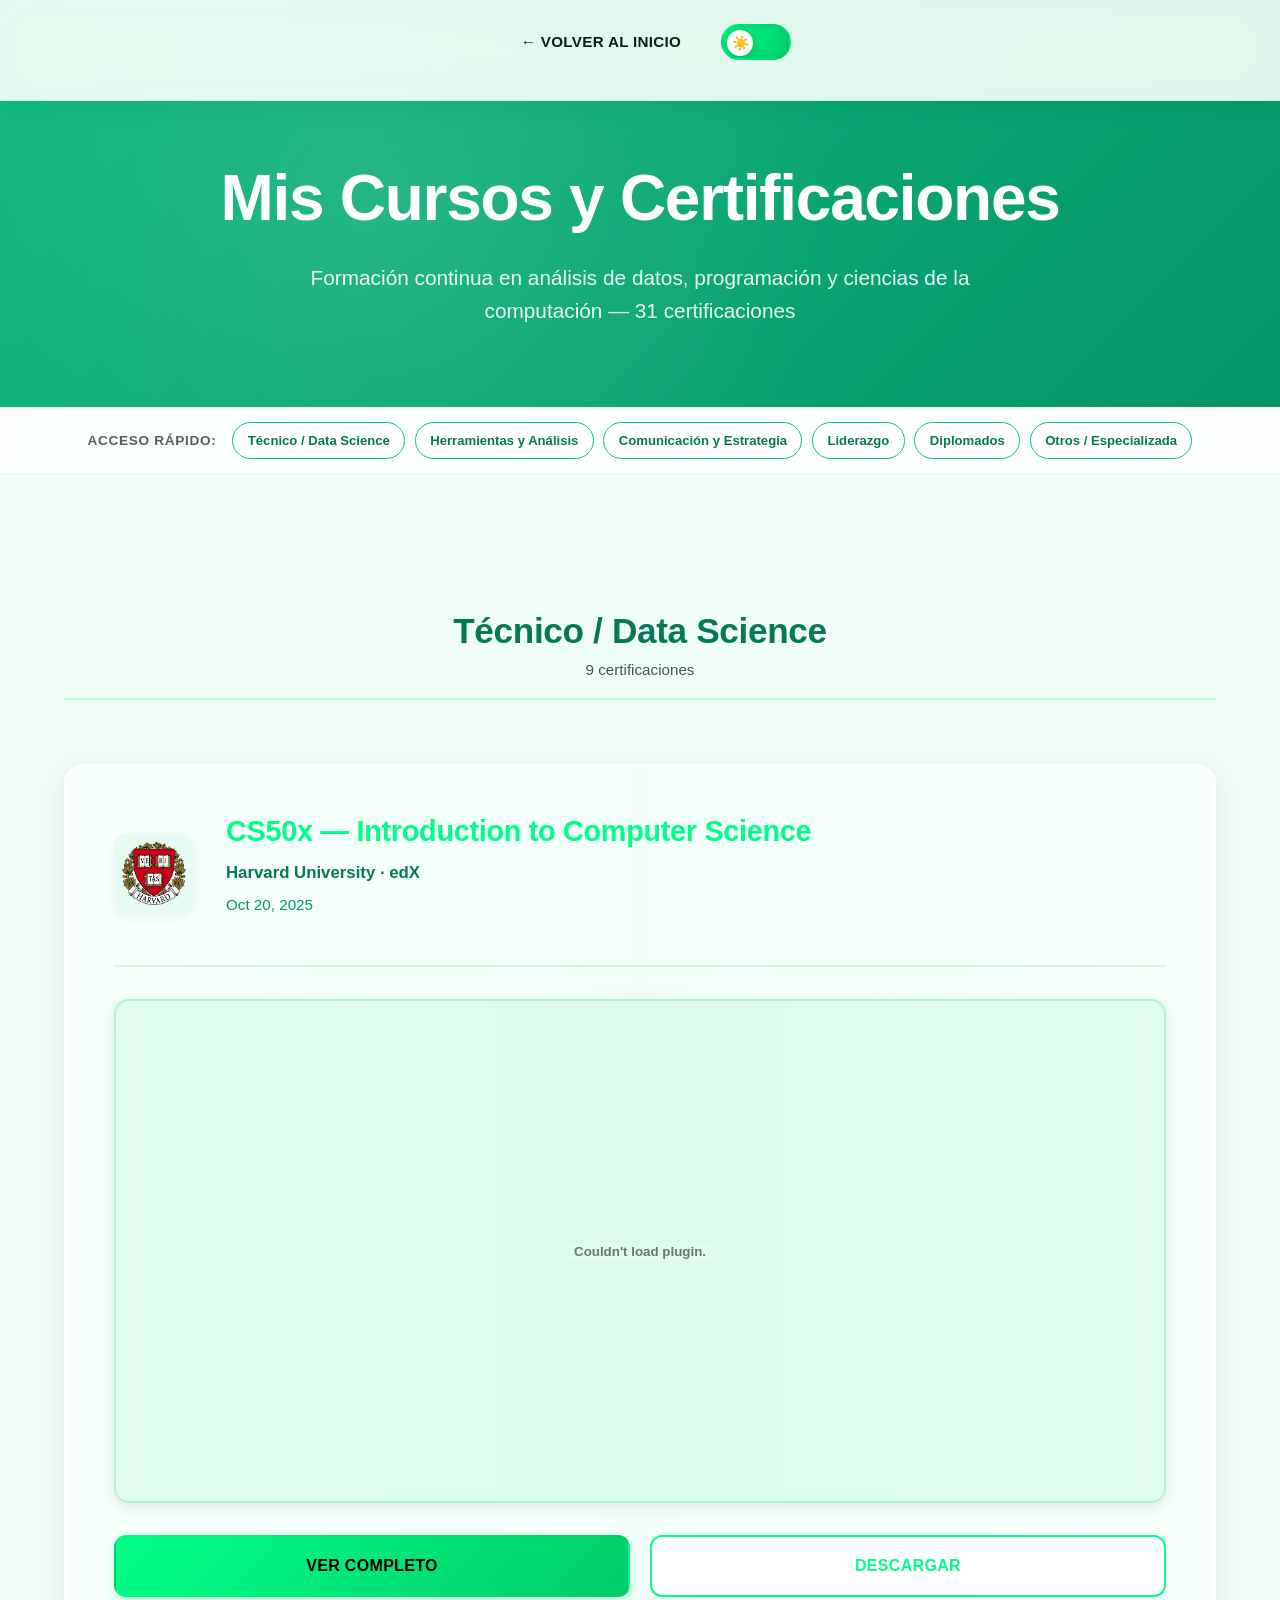
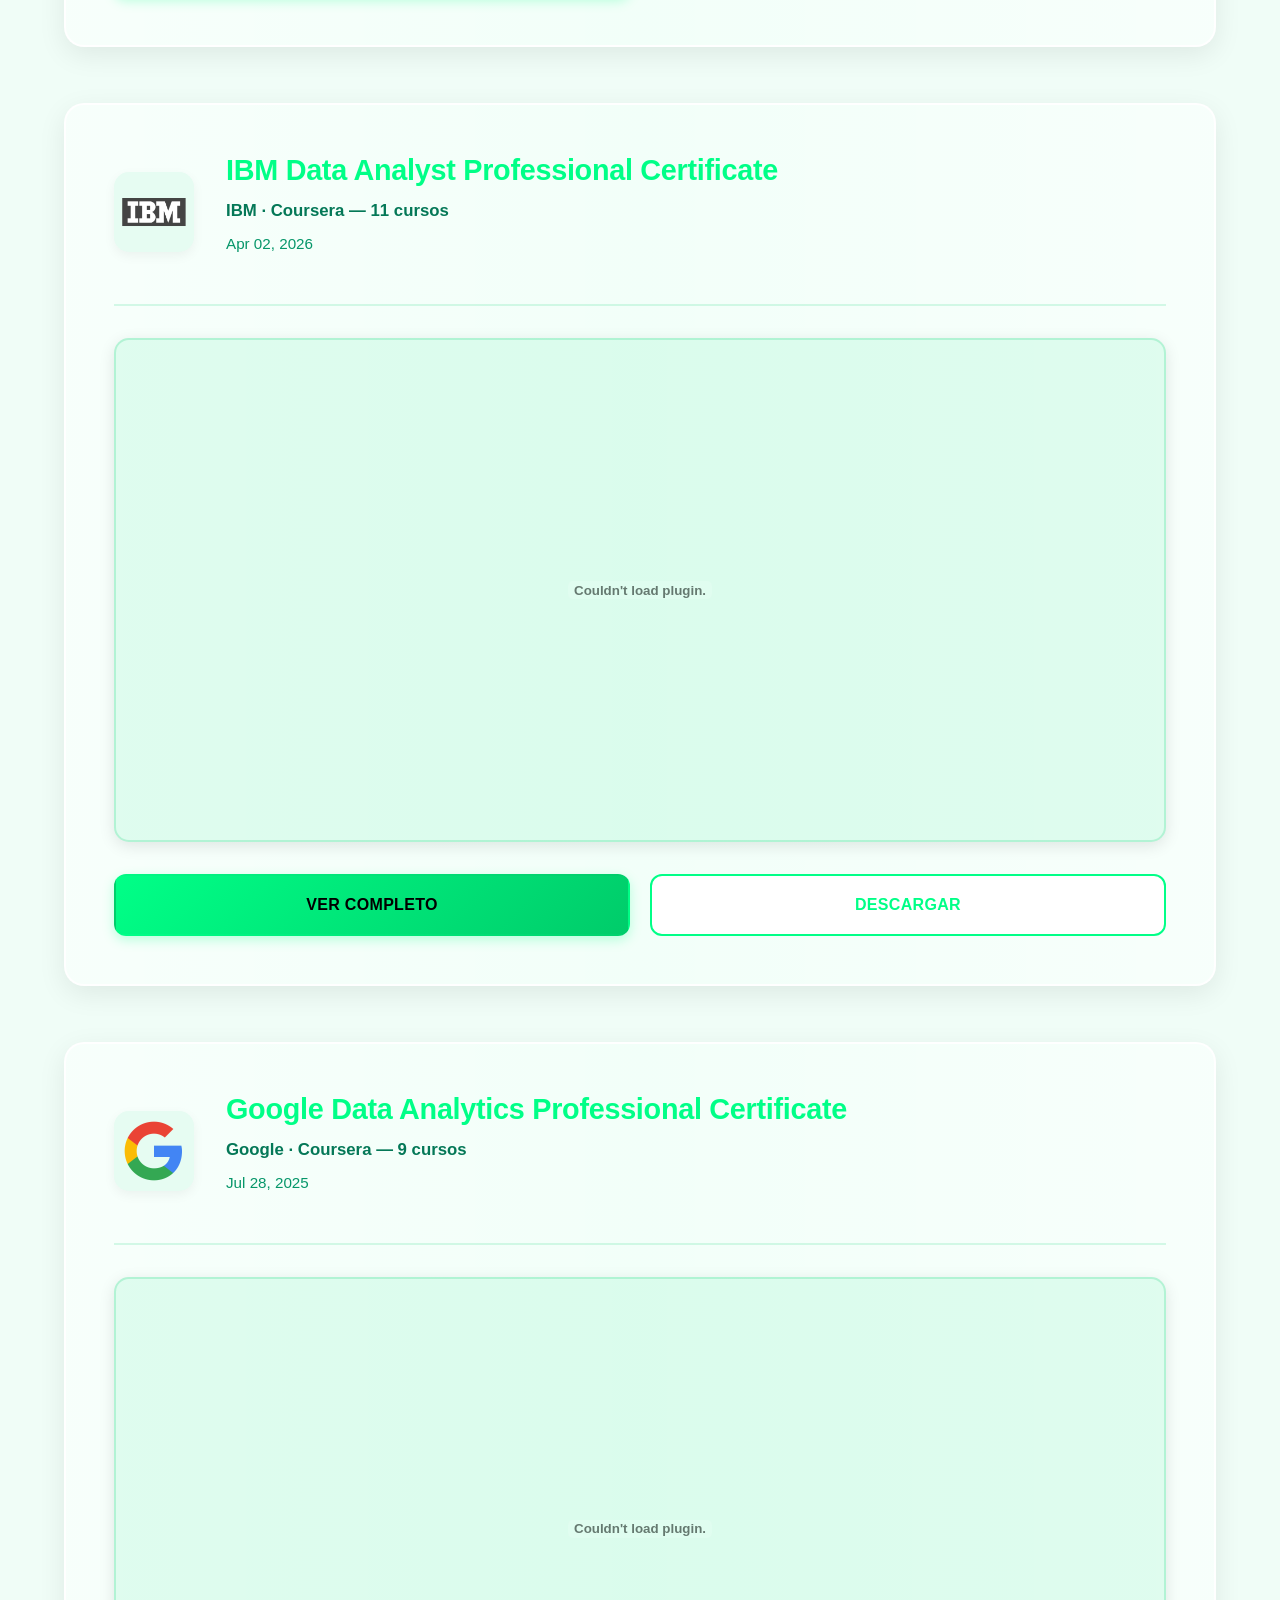
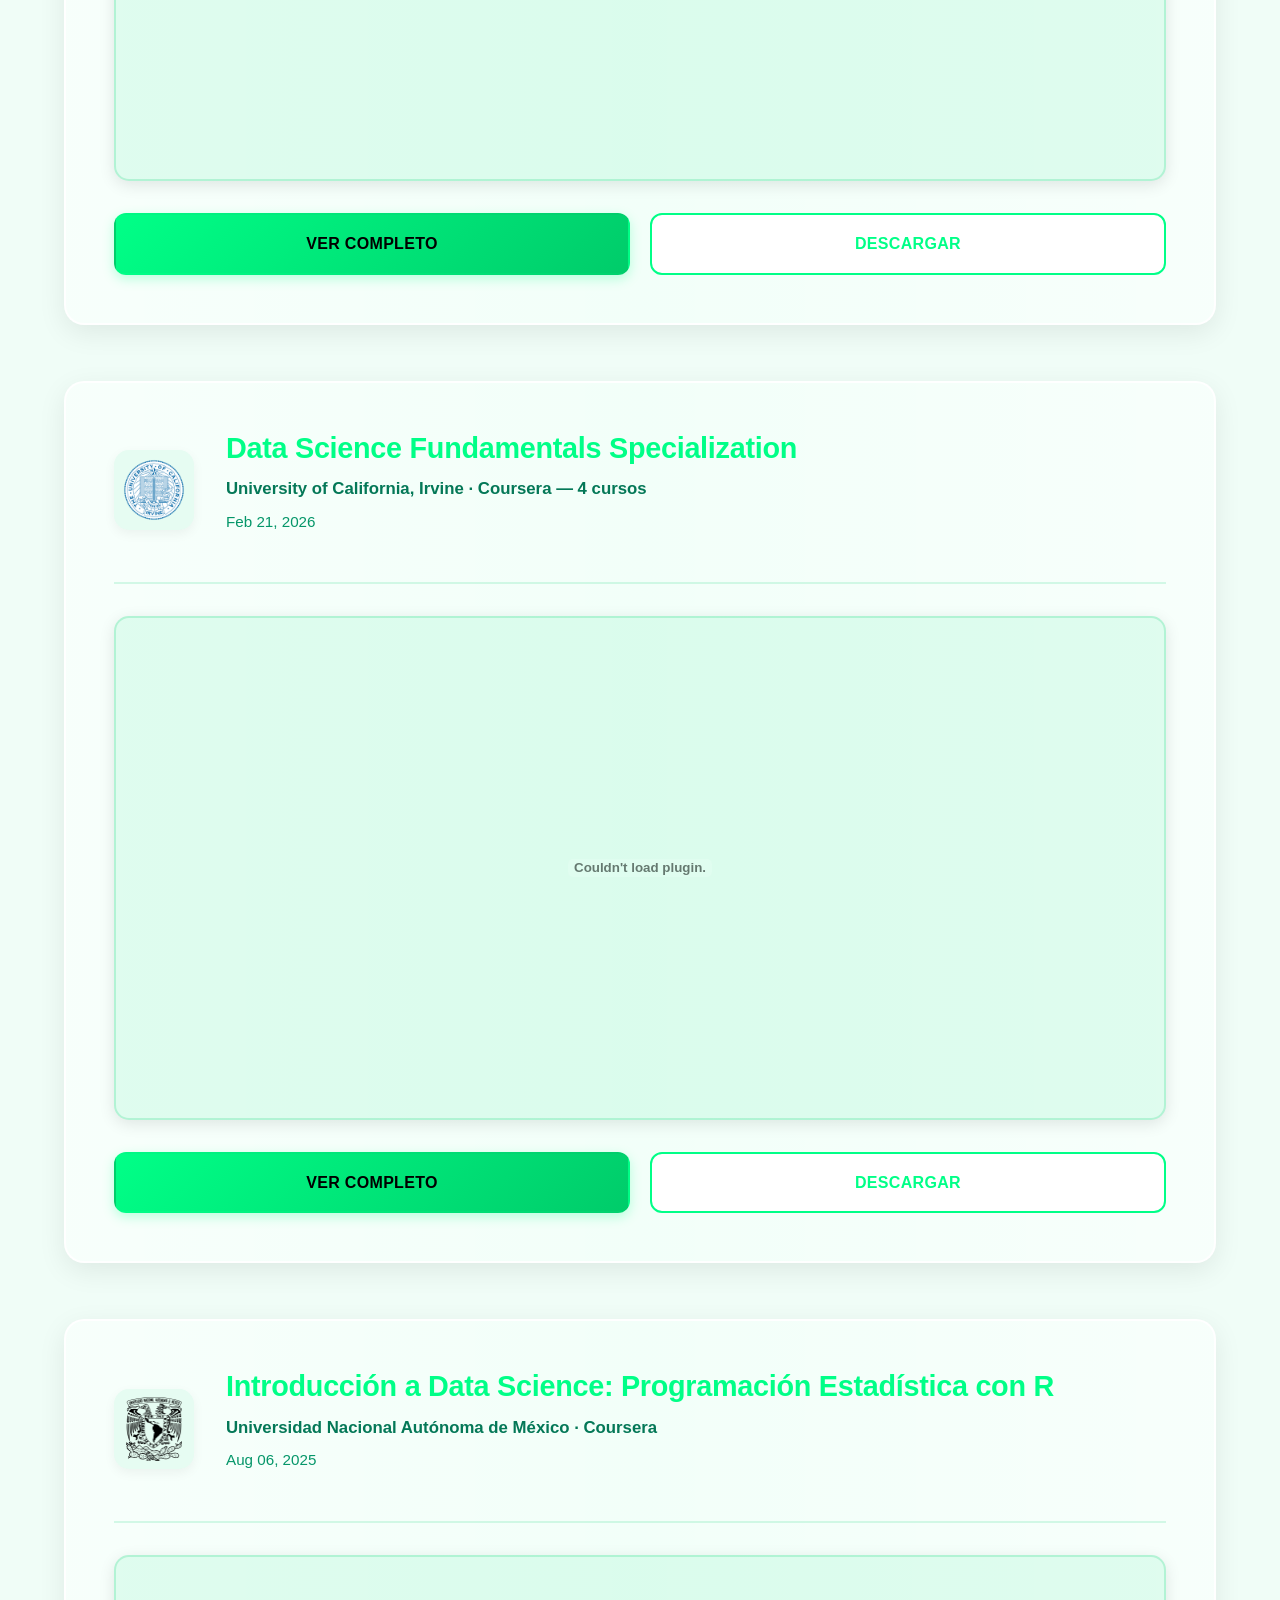
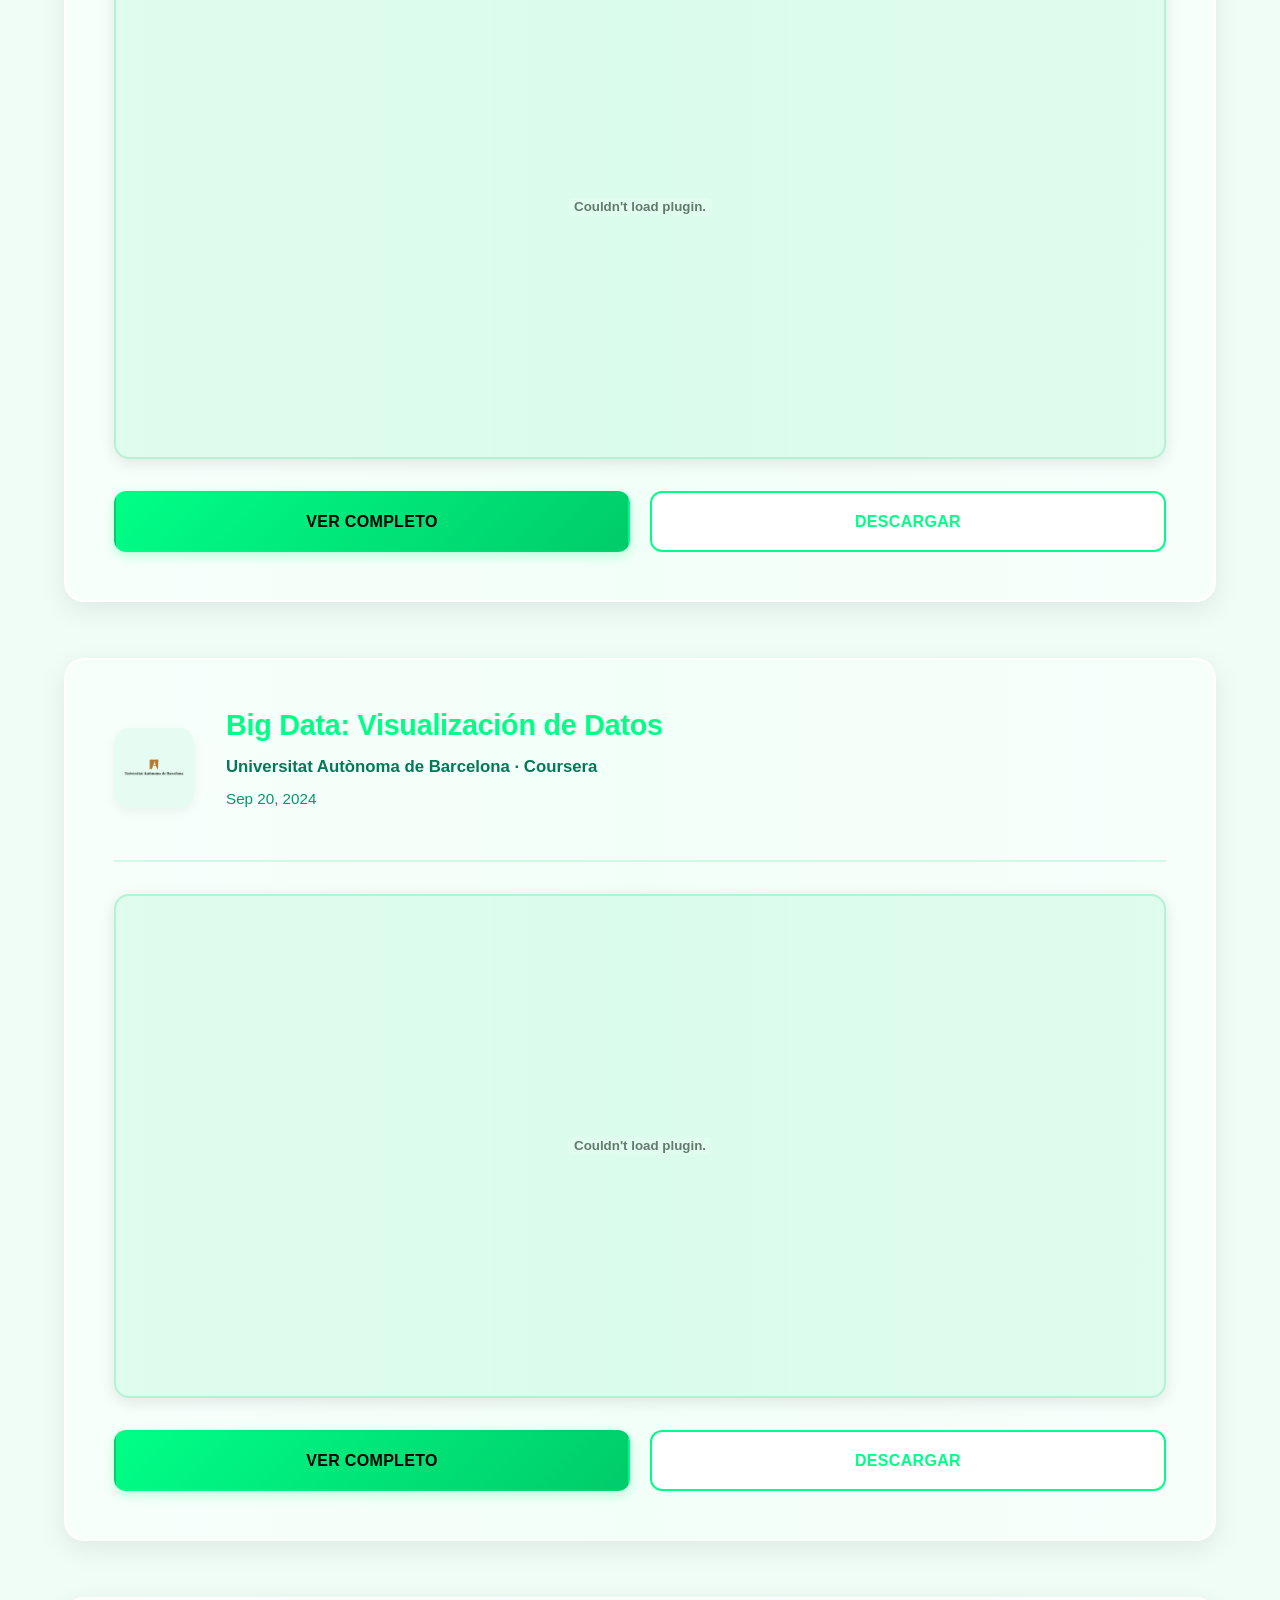
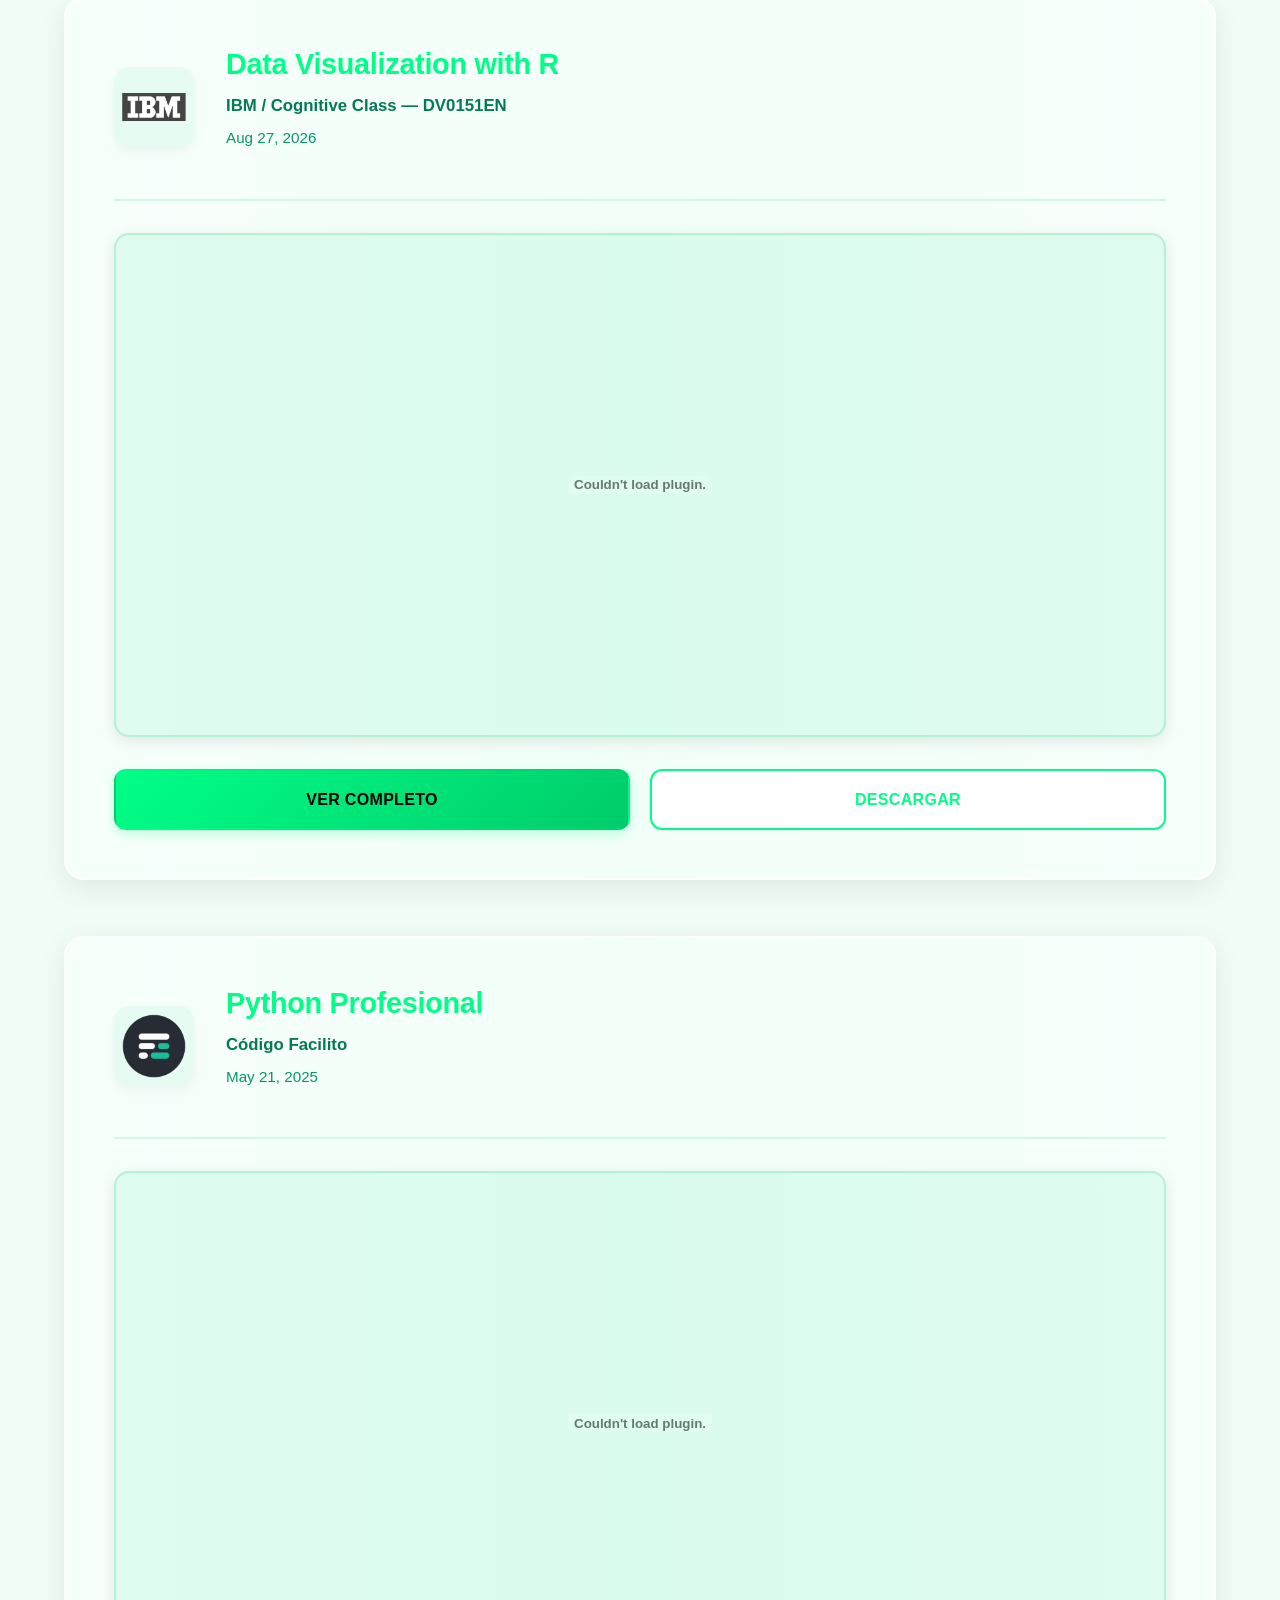
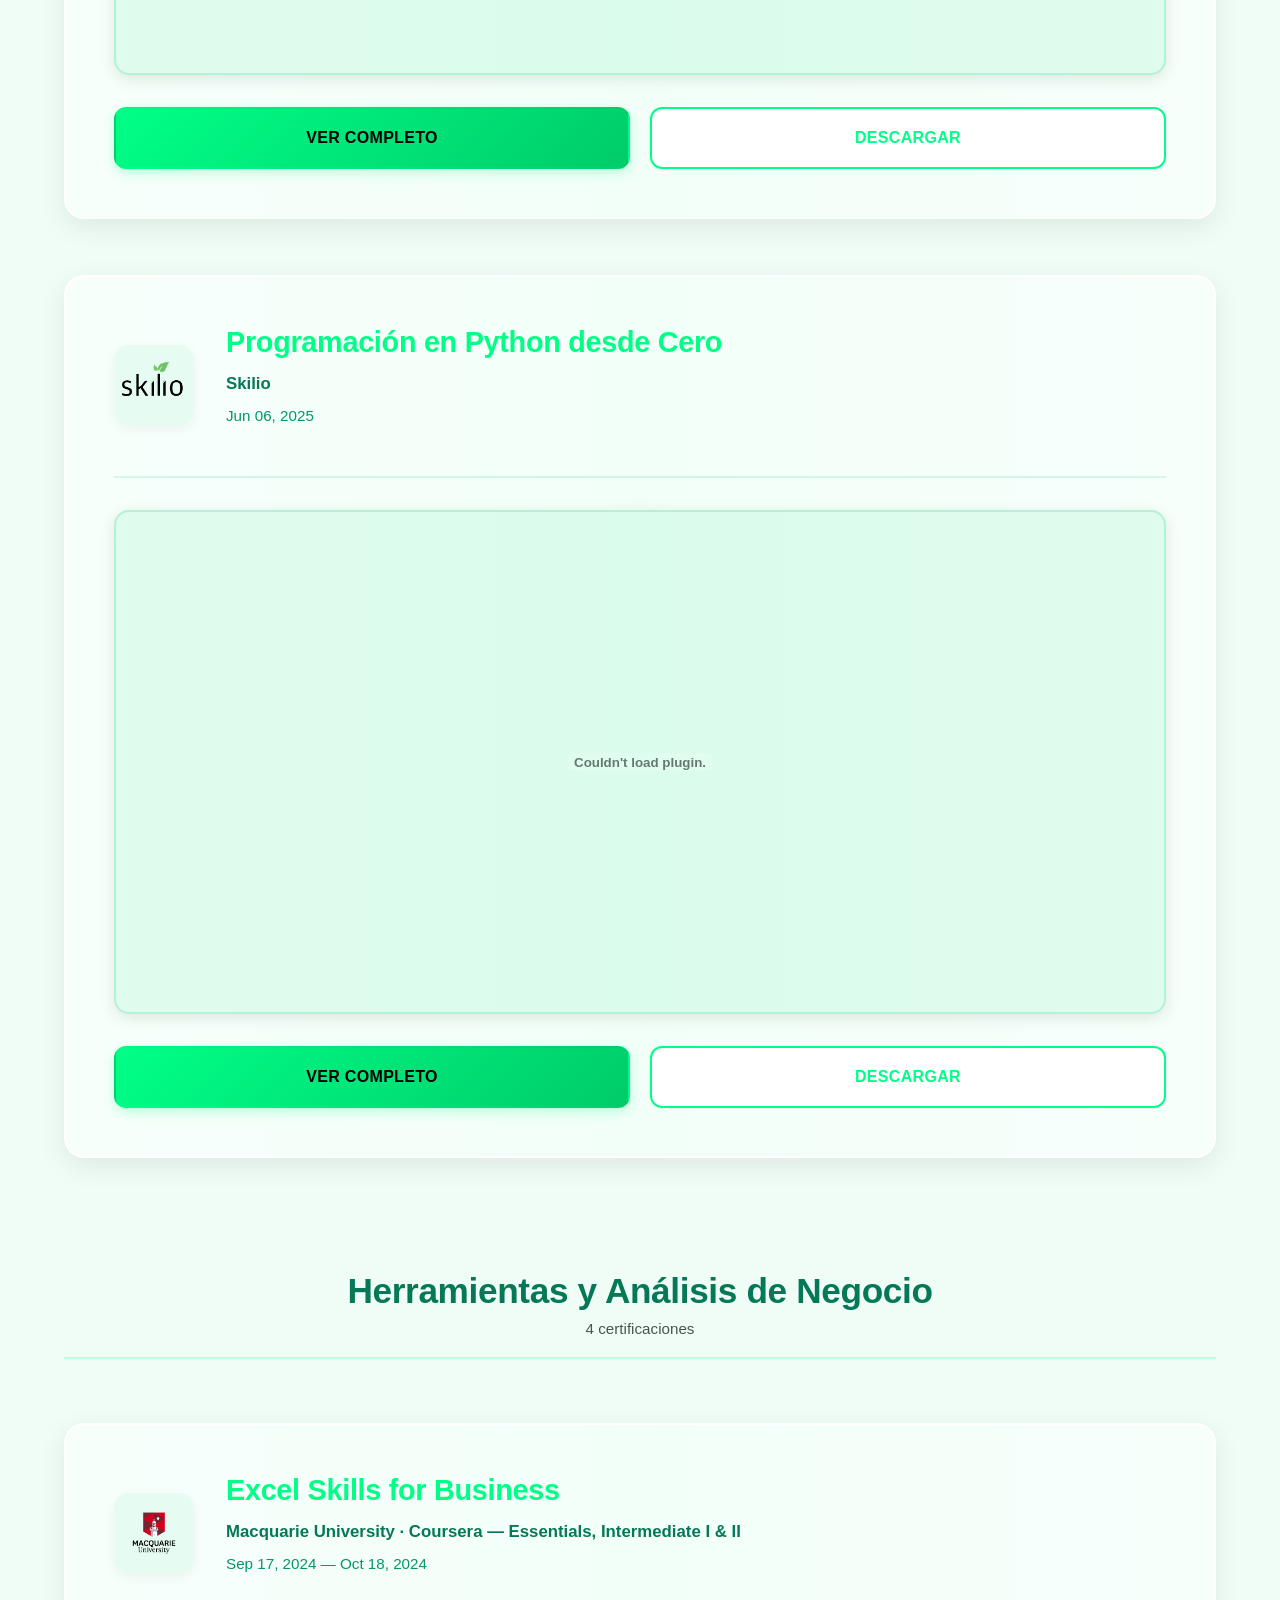
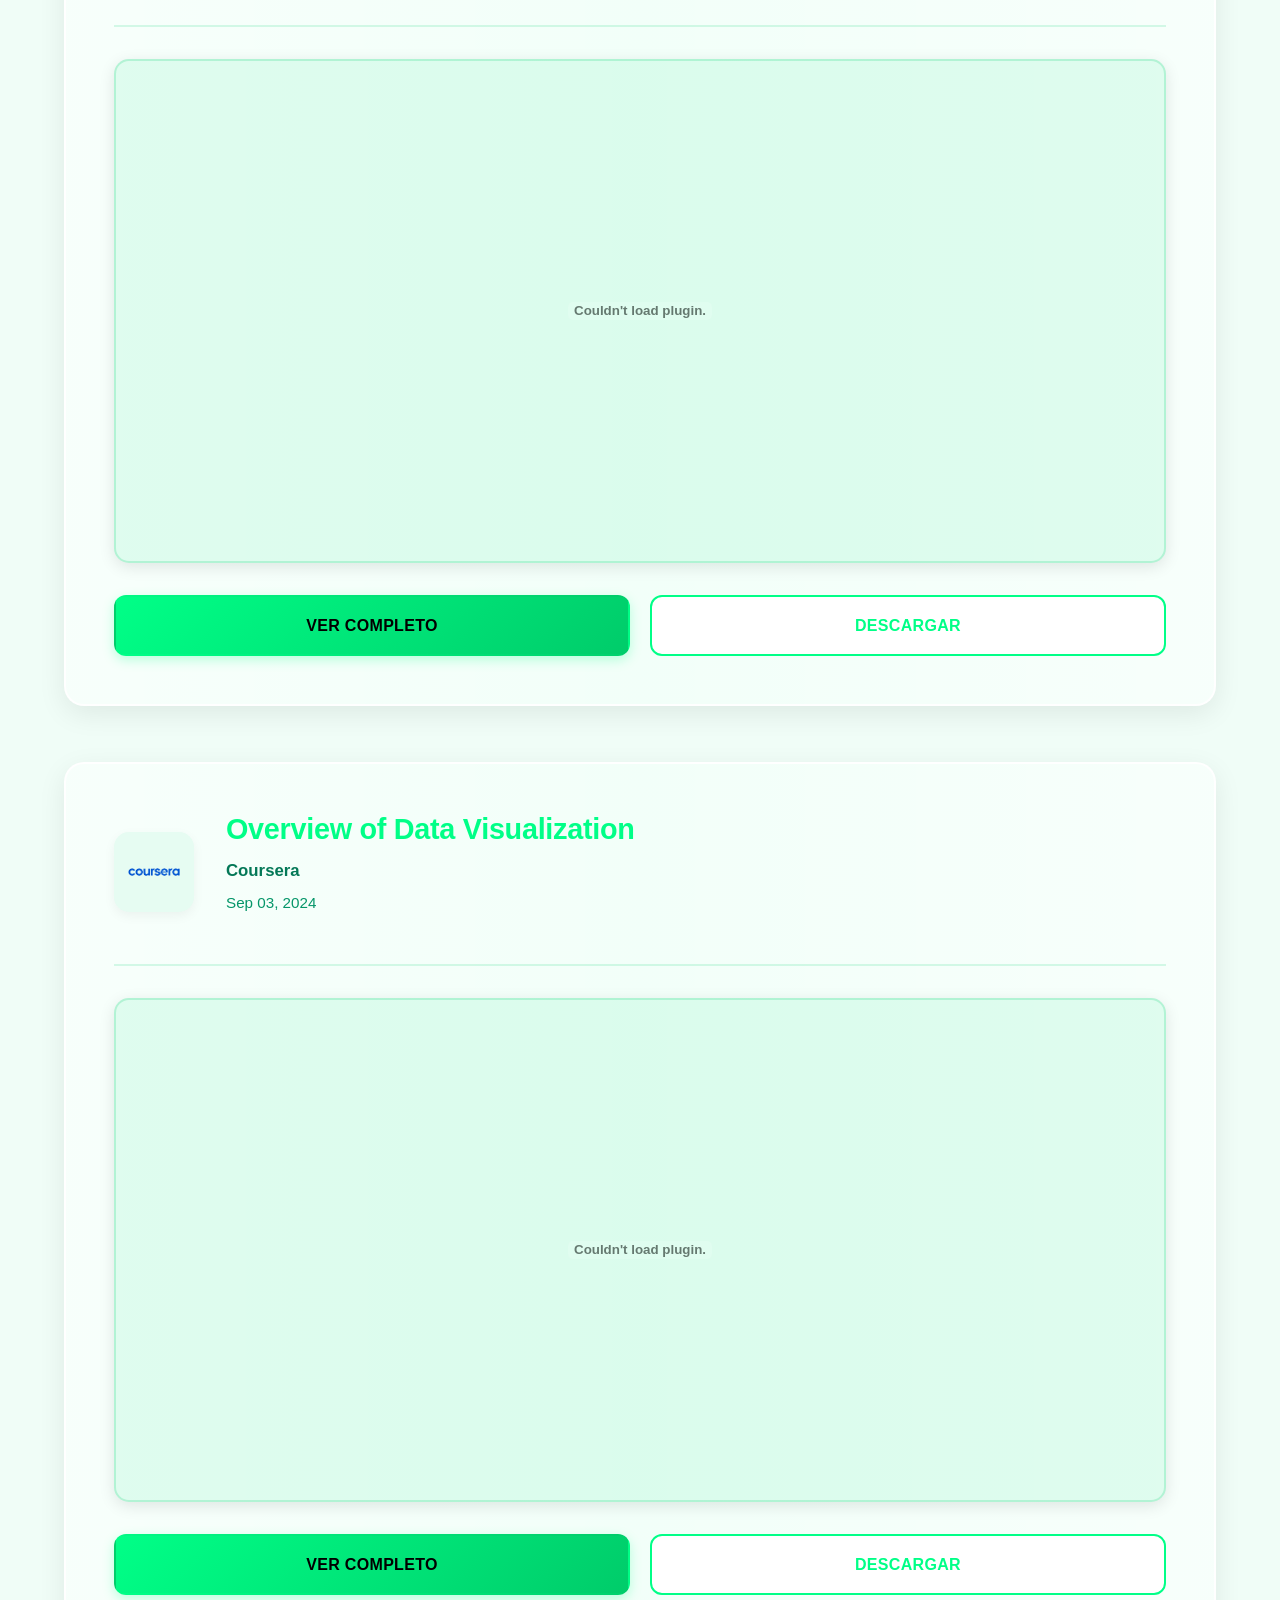
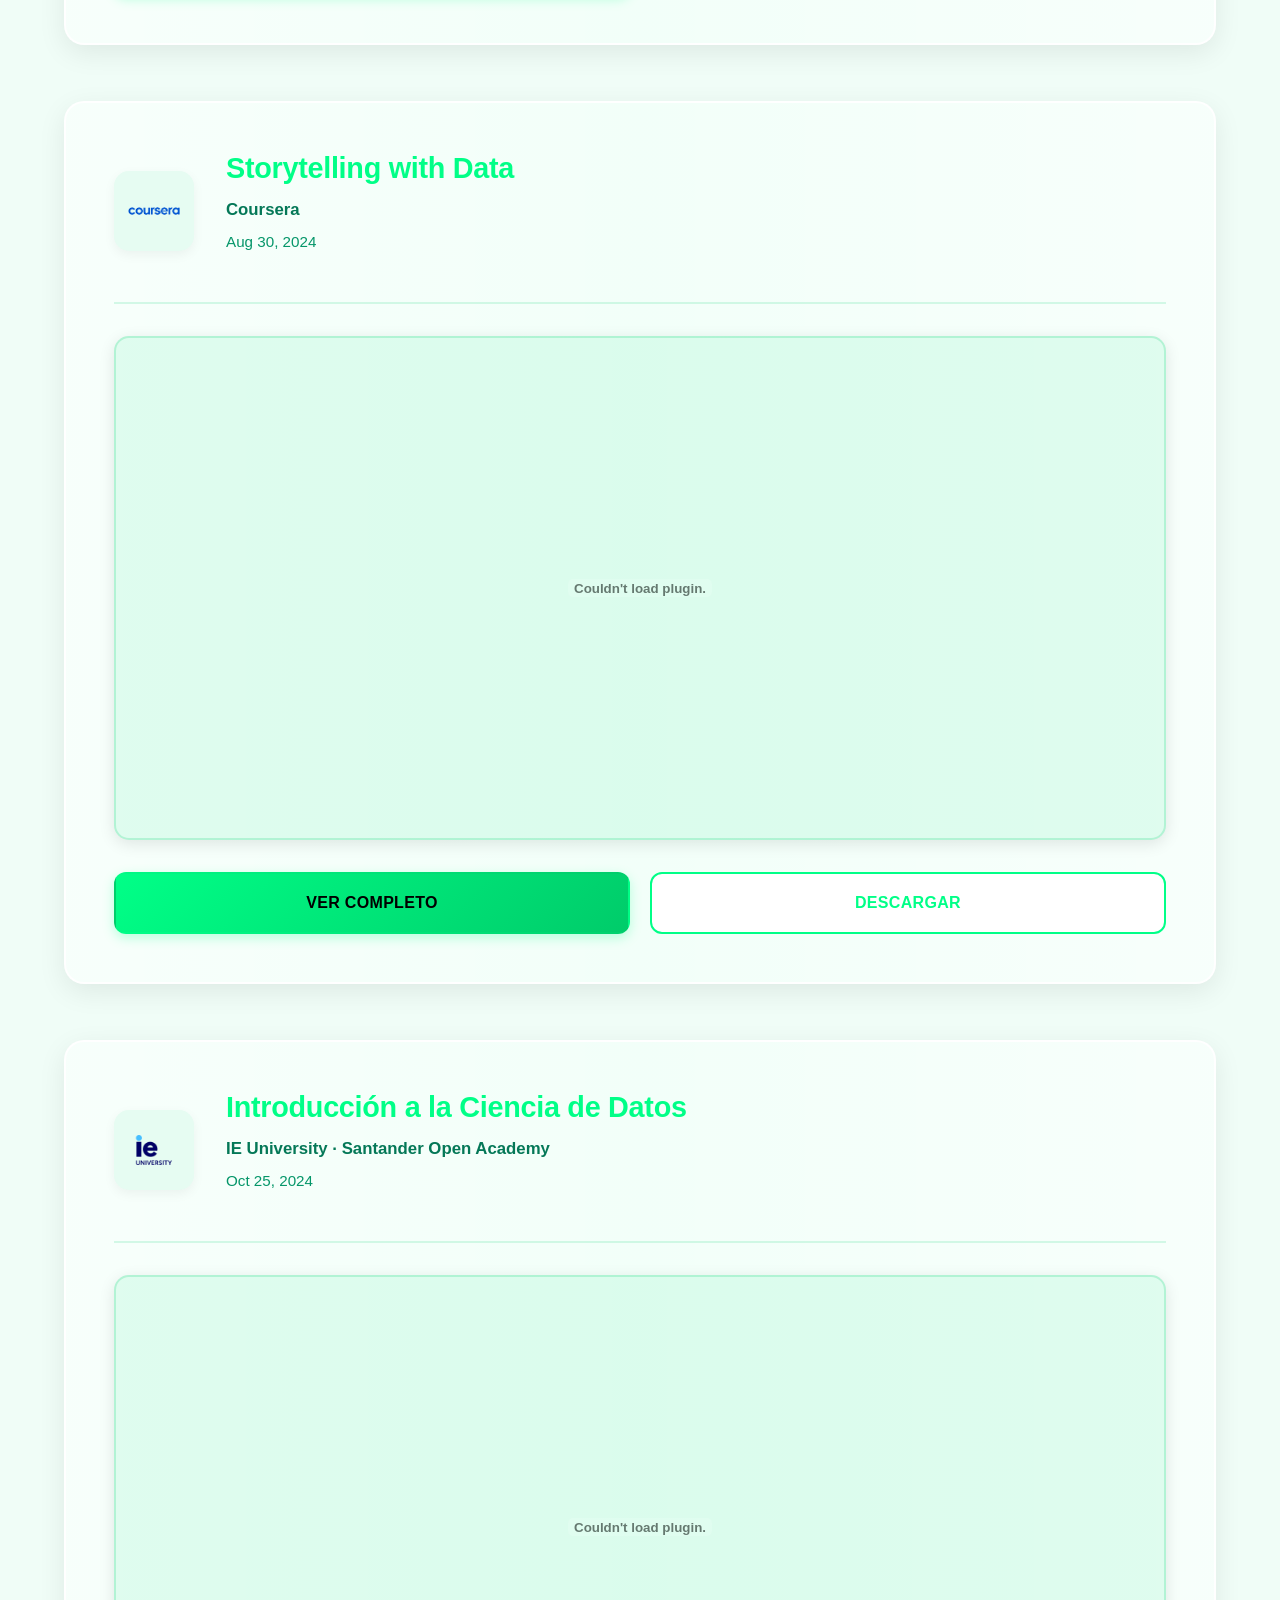
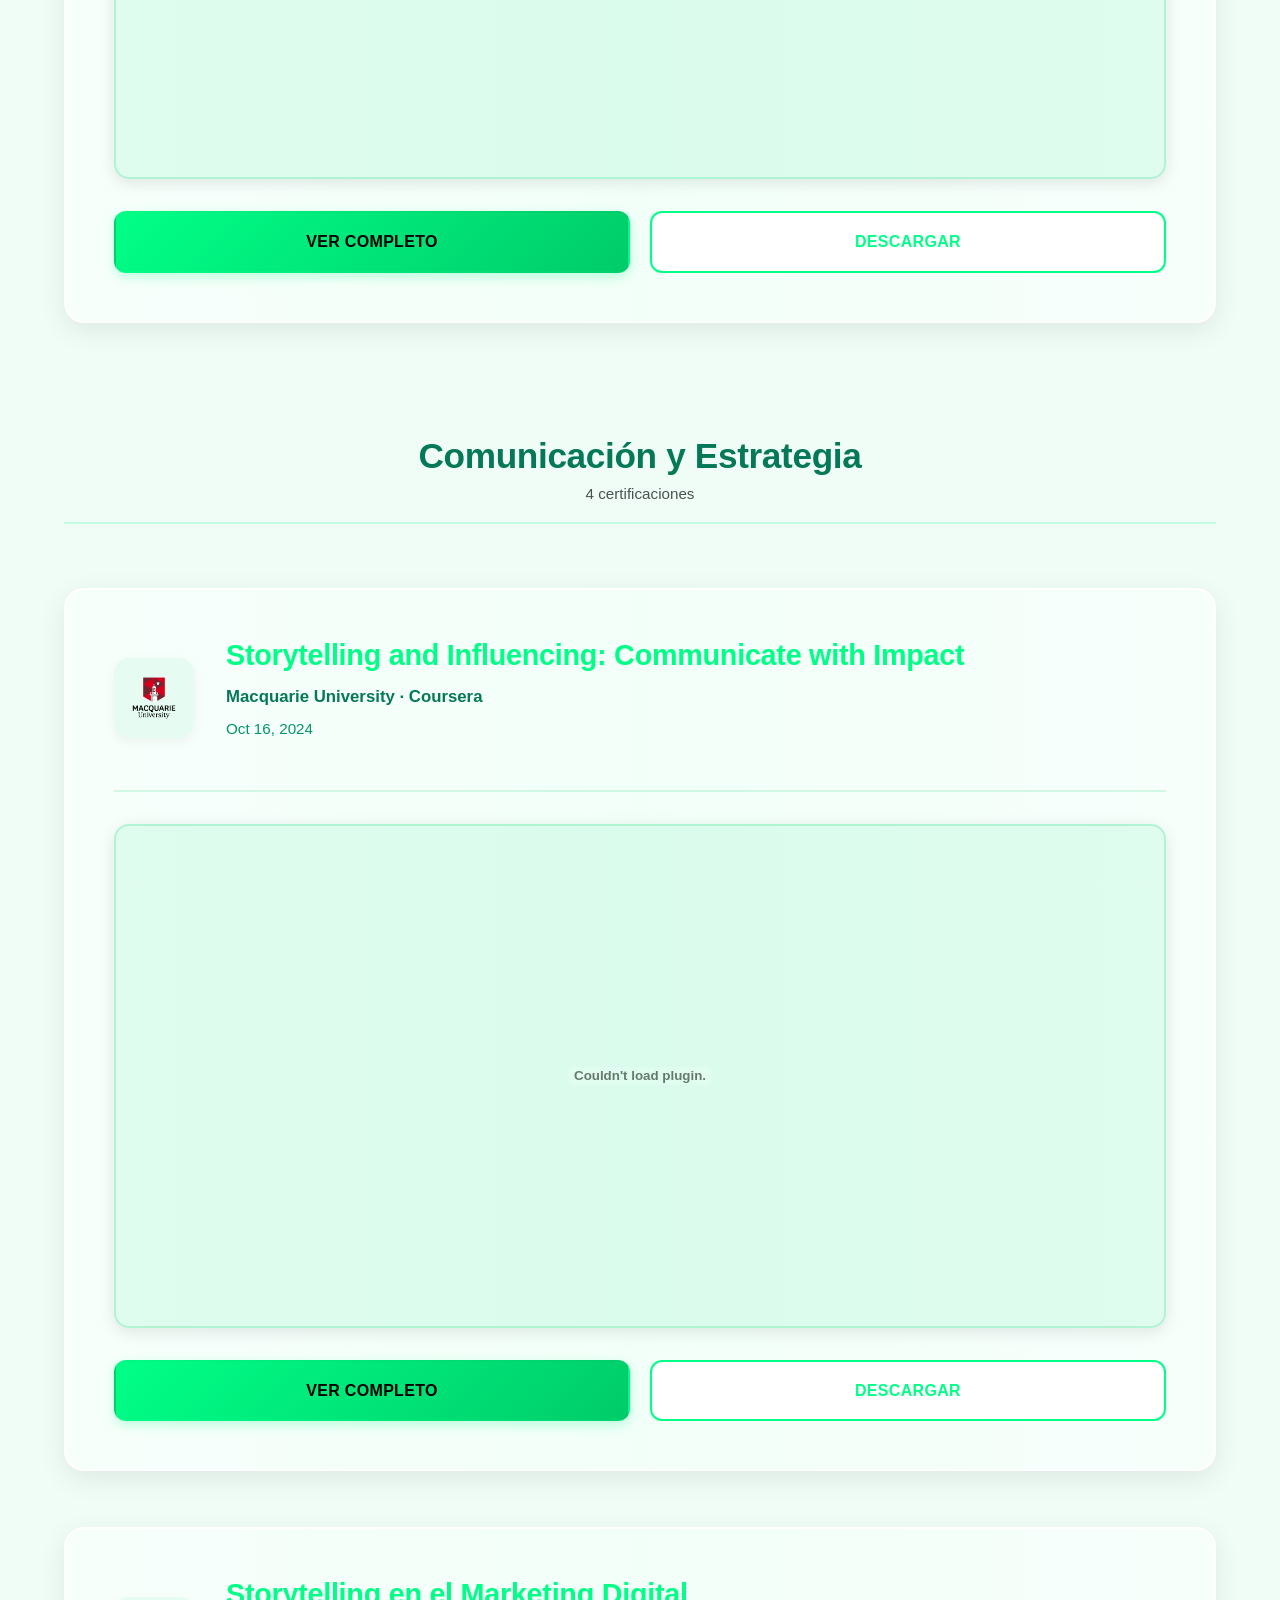
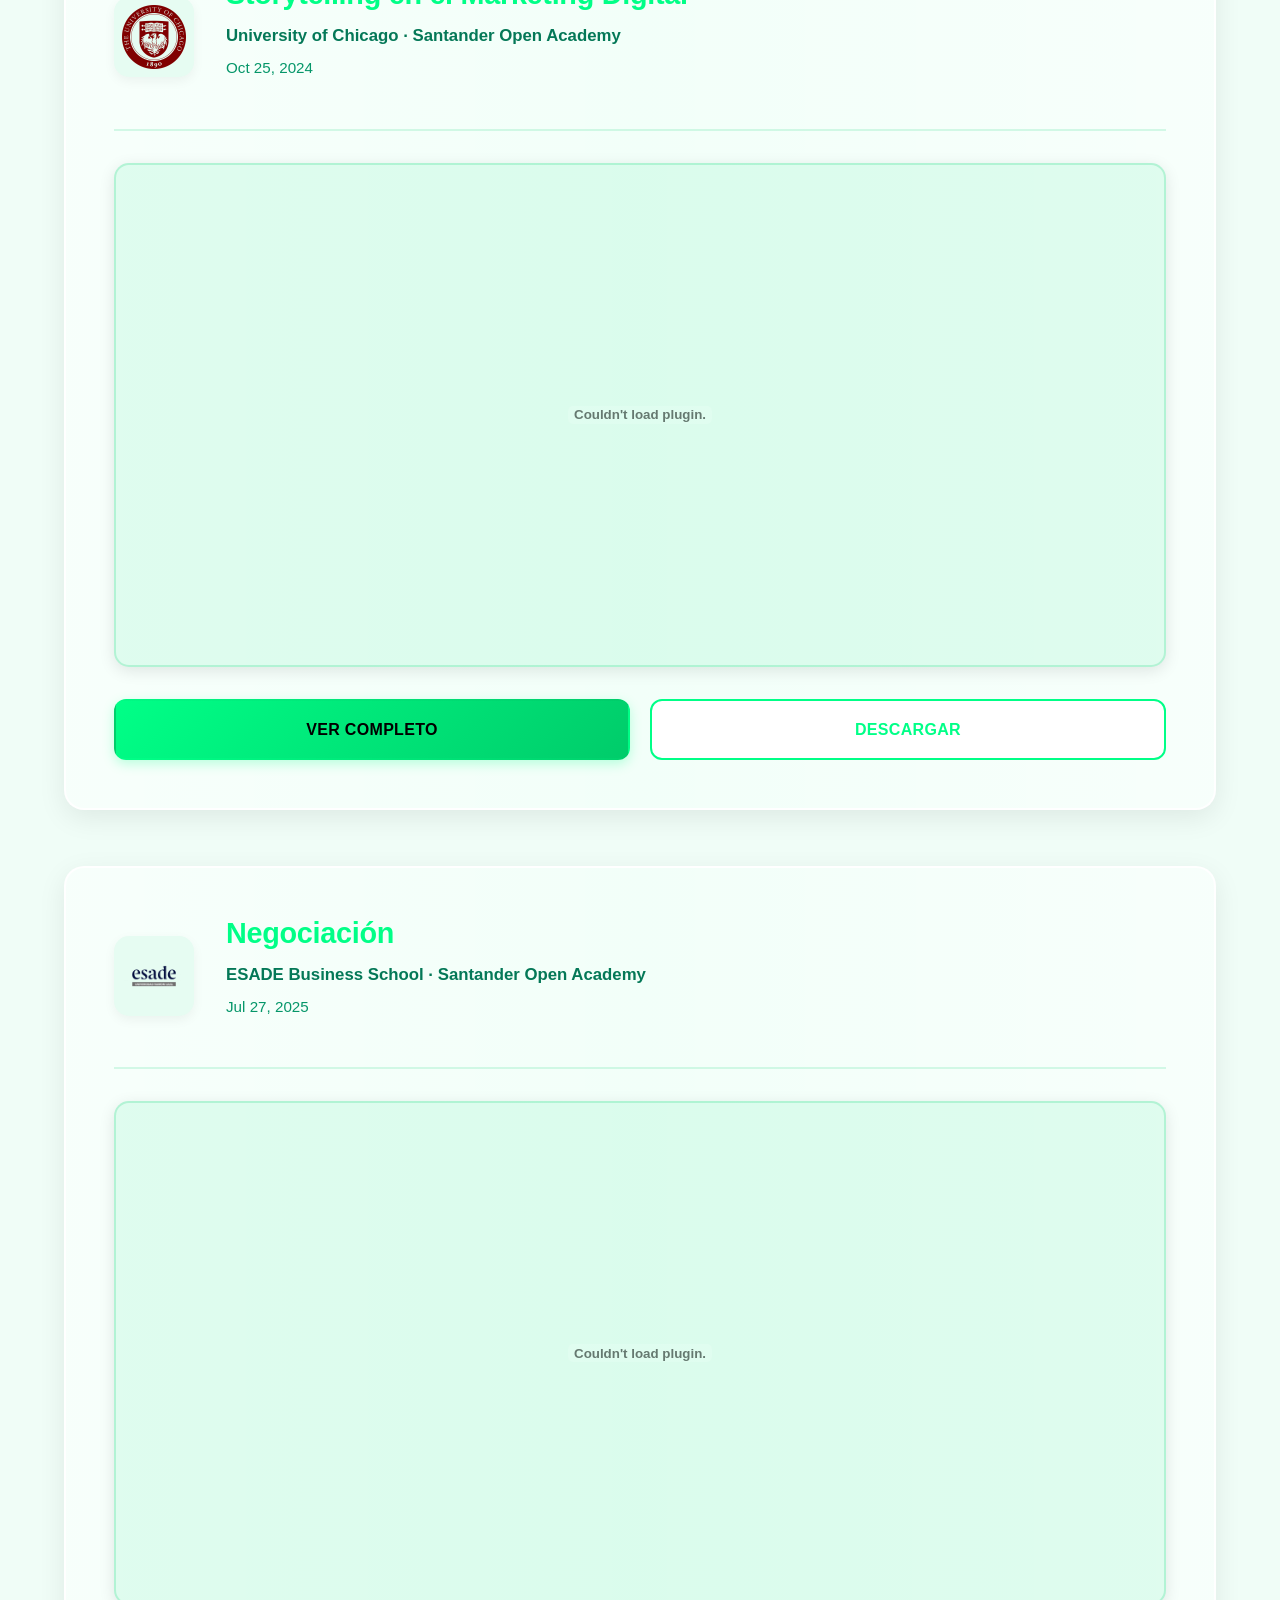
==== commit 18c53c47: "remove nav links - certificaciones" ====
--- a/certificaciones.html
+++ b/certificaciones.html
@@ -13,12 +13,6 @@
     <nav>
         <ul>
             <li><a href="index.html">← VOLVER AL INICIO</a></li>
-            <li><a href="#tecnico">TÉCNICO</a></li>
-            <li><a href="#herramientas">HERRAMIENTAS</a></li>
-            <li><a href="#comunicacion">COMUNICACIÓN</a></li>
-            <li><a href="#liderazgo">LIDERAZGO</a></li>
-            <li><a href="#diplomados">DIPLOMADOS</a></li>
-            <li><a href="#otros">OTROS</a></li>
             <button class="theme-toggle" id="themeToggle" aria-label="Cambiar tema">
                 <span class="toggle-slider">☀️</span>
             </button>
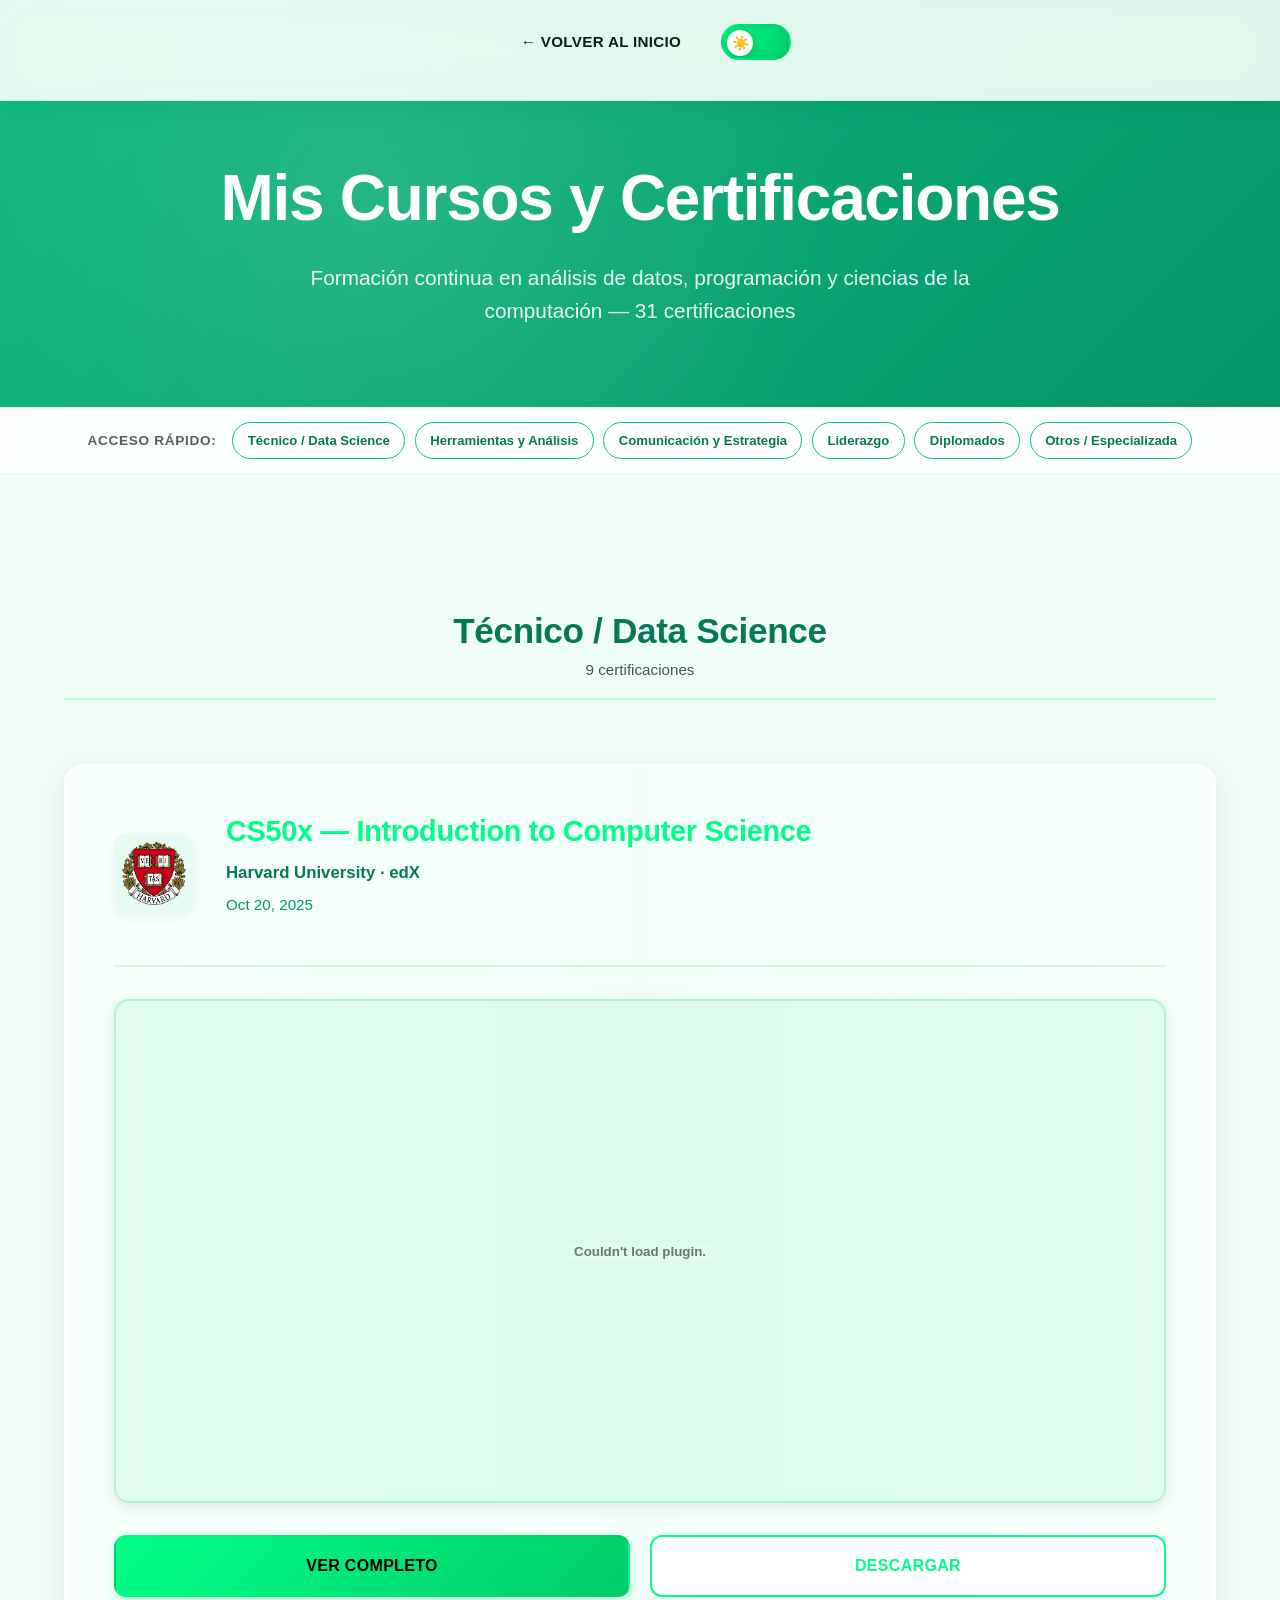
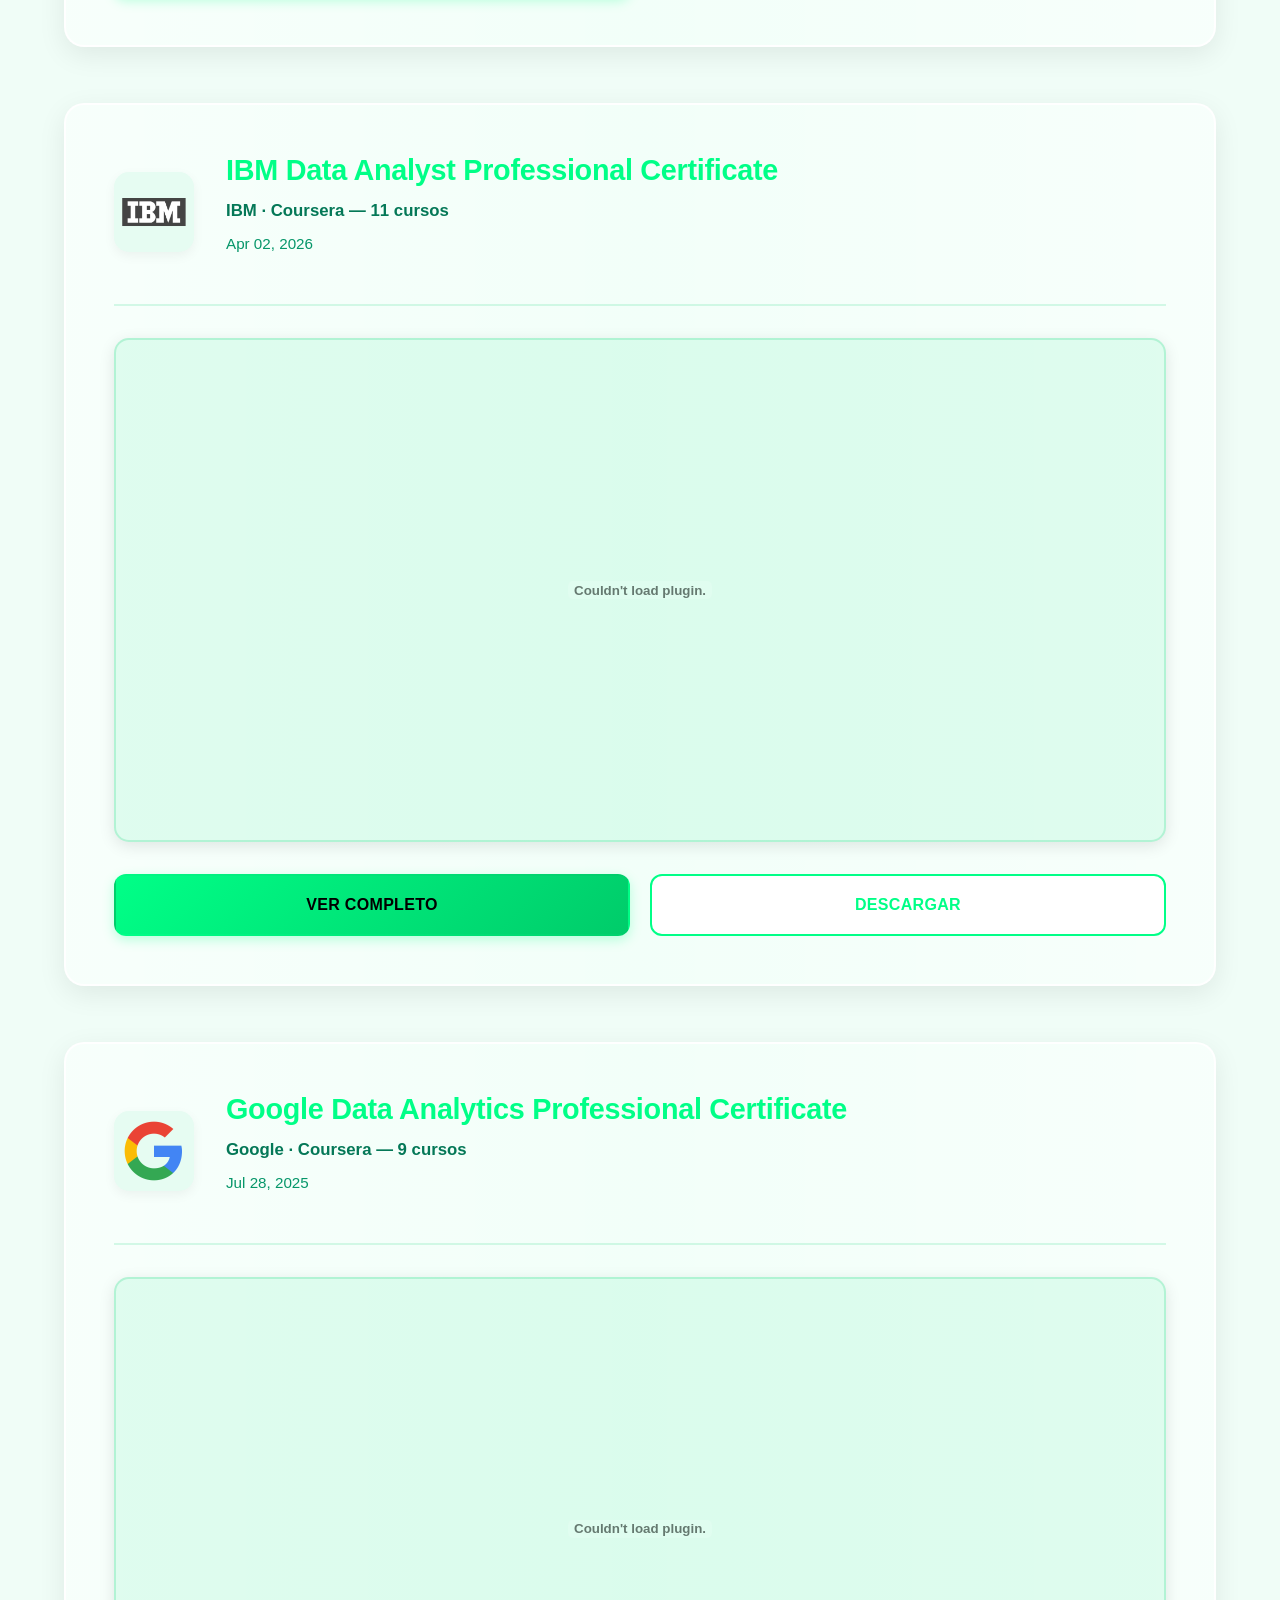
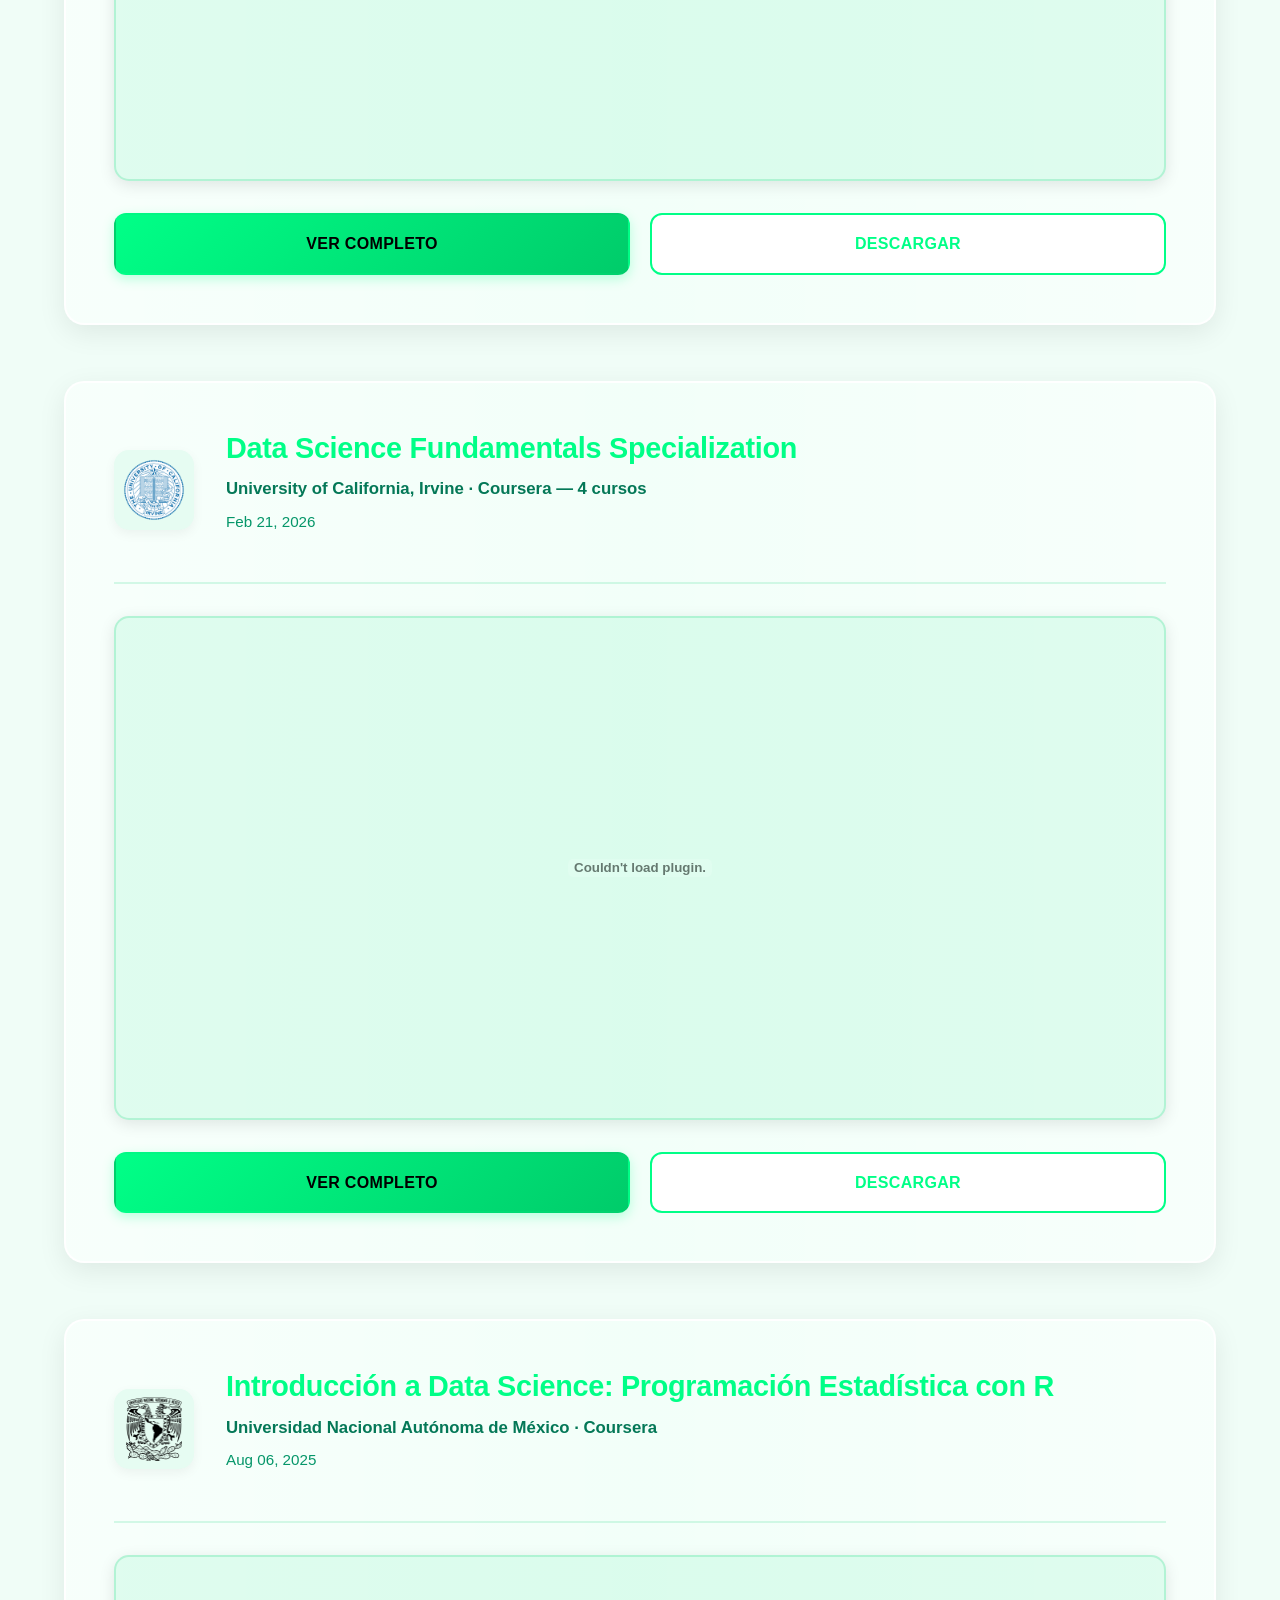
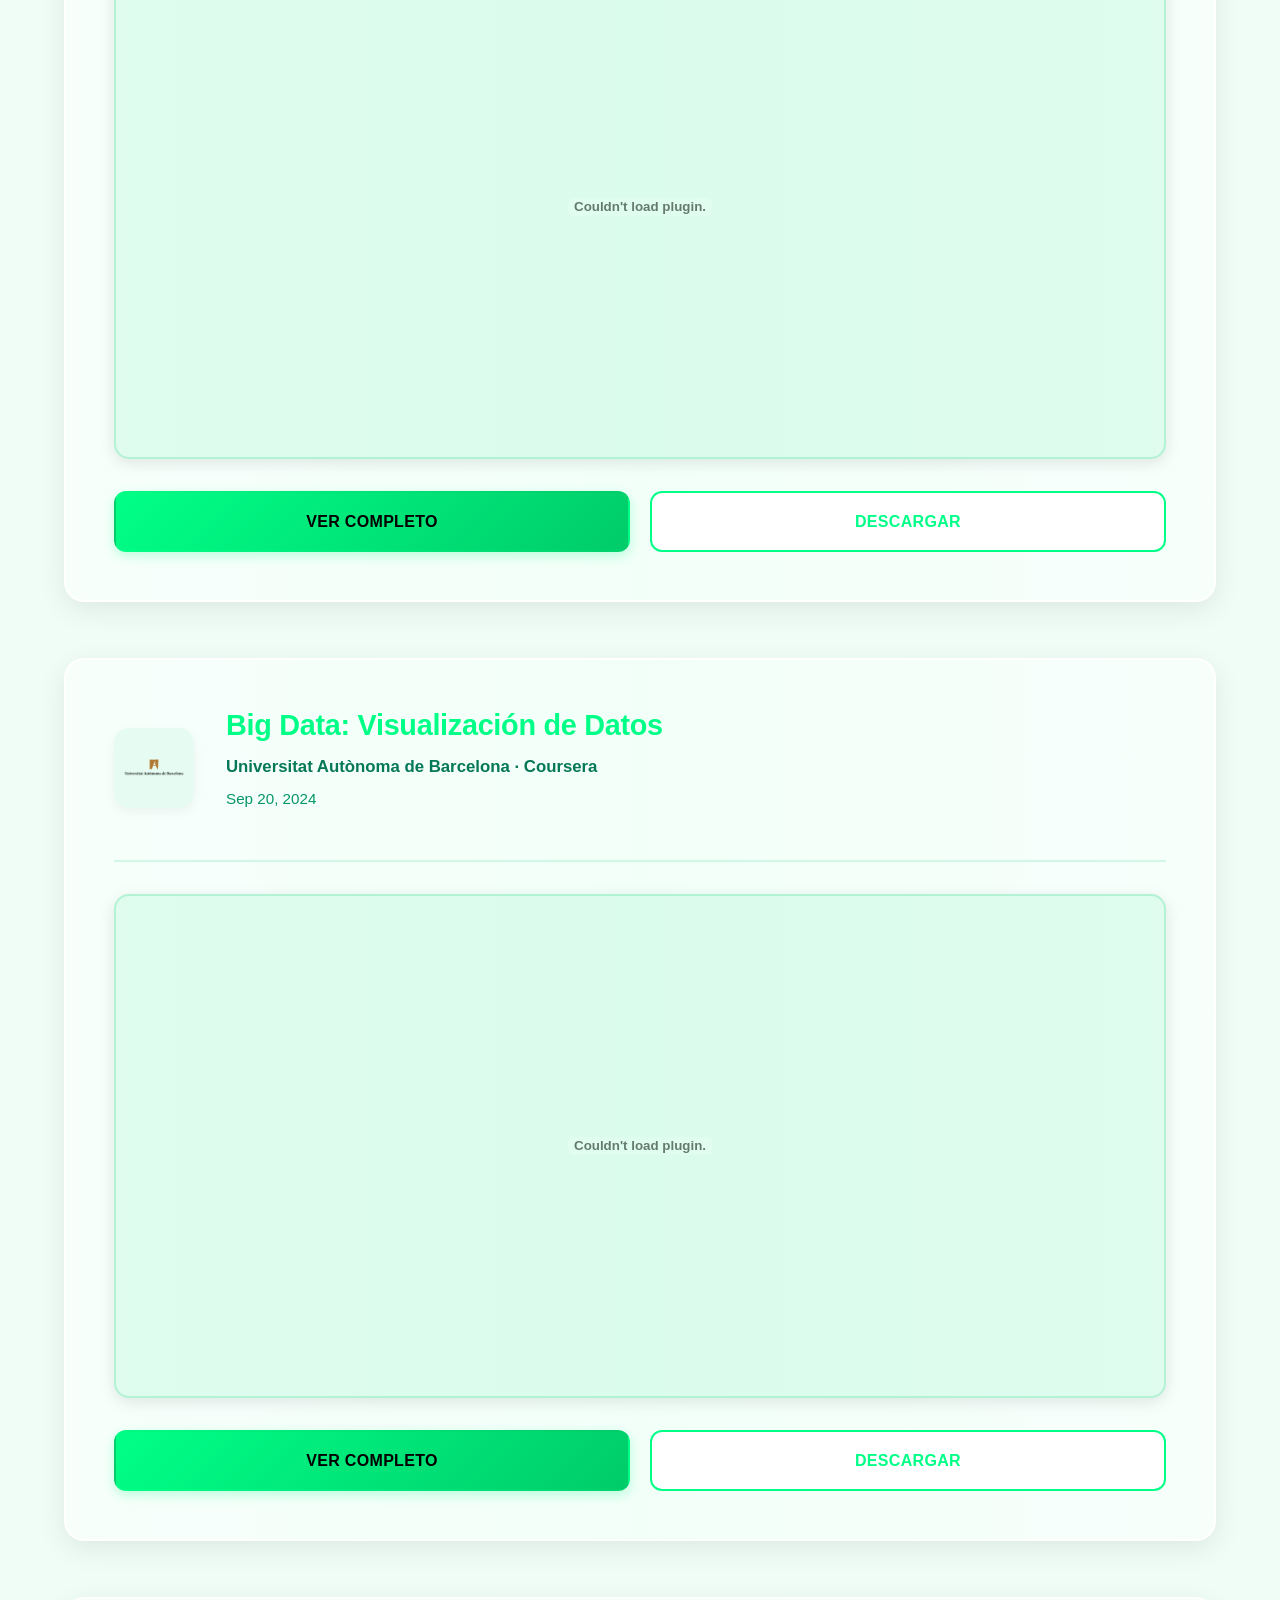
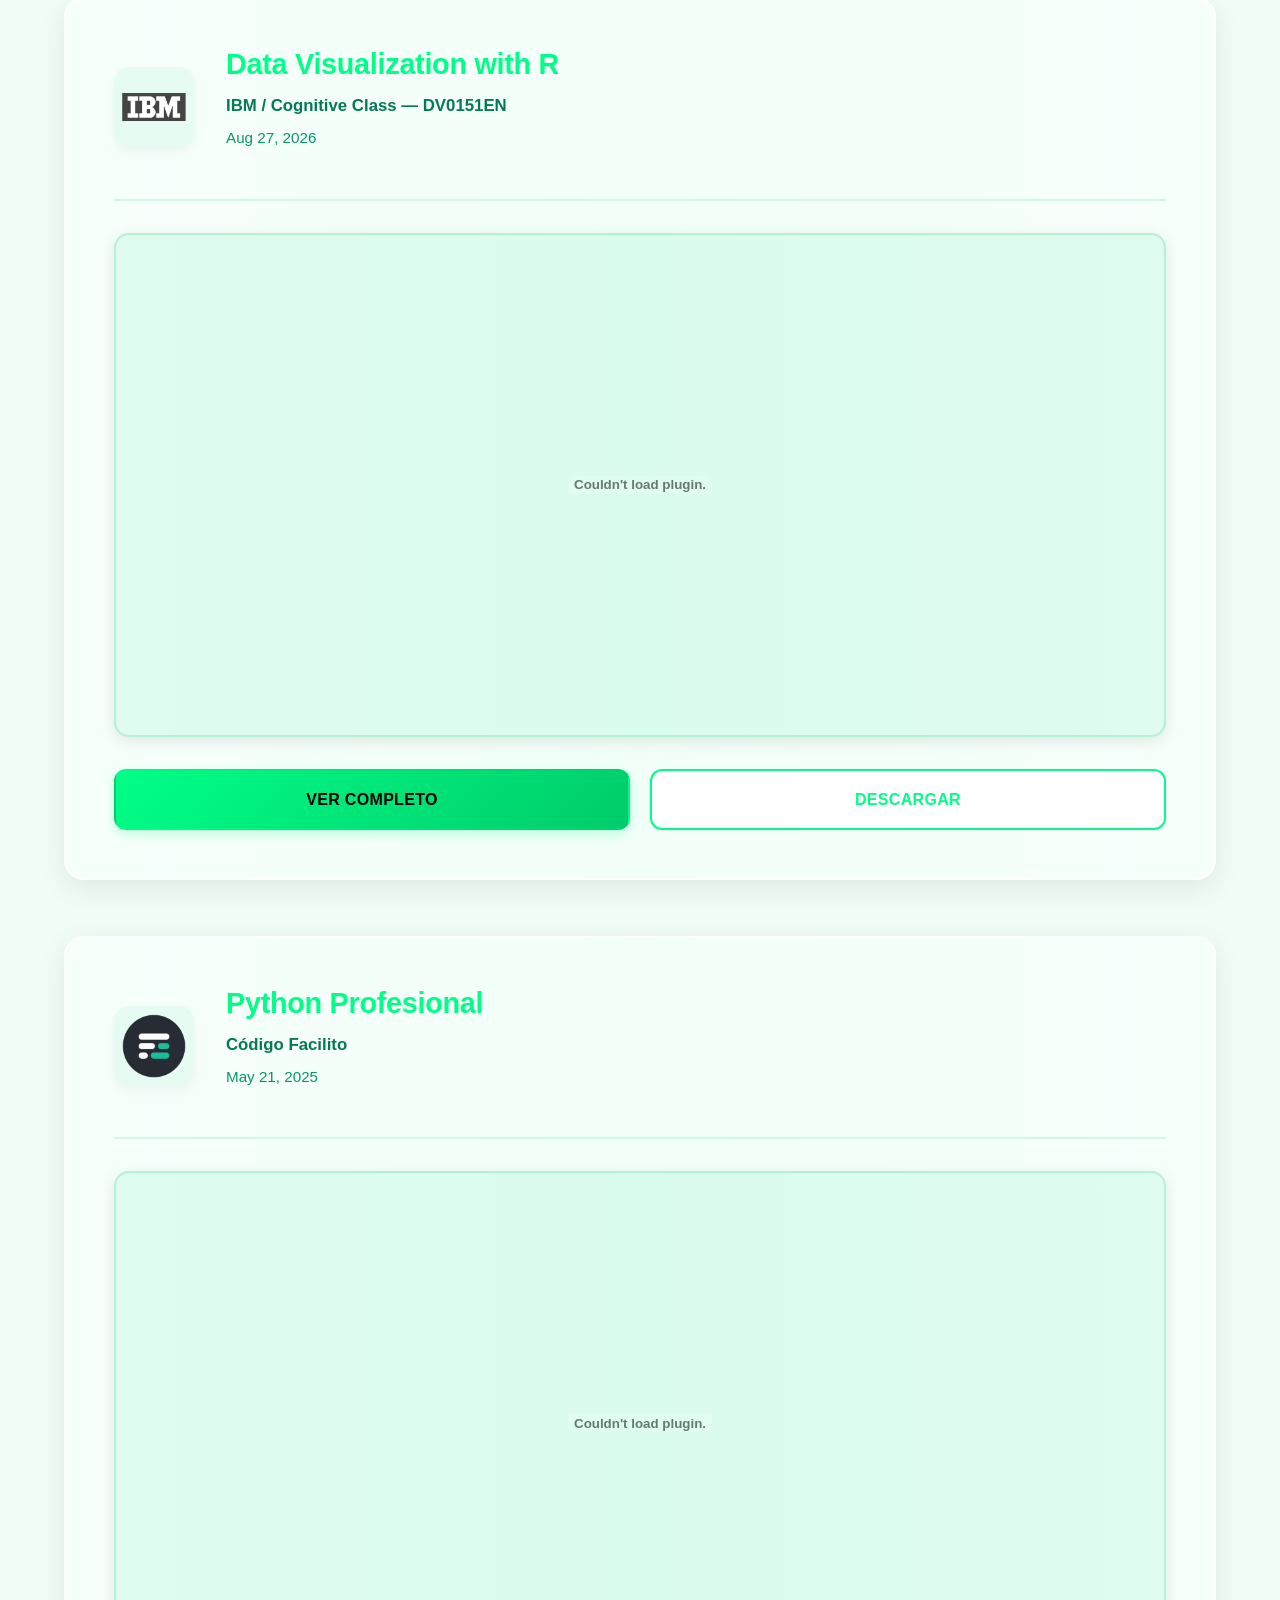
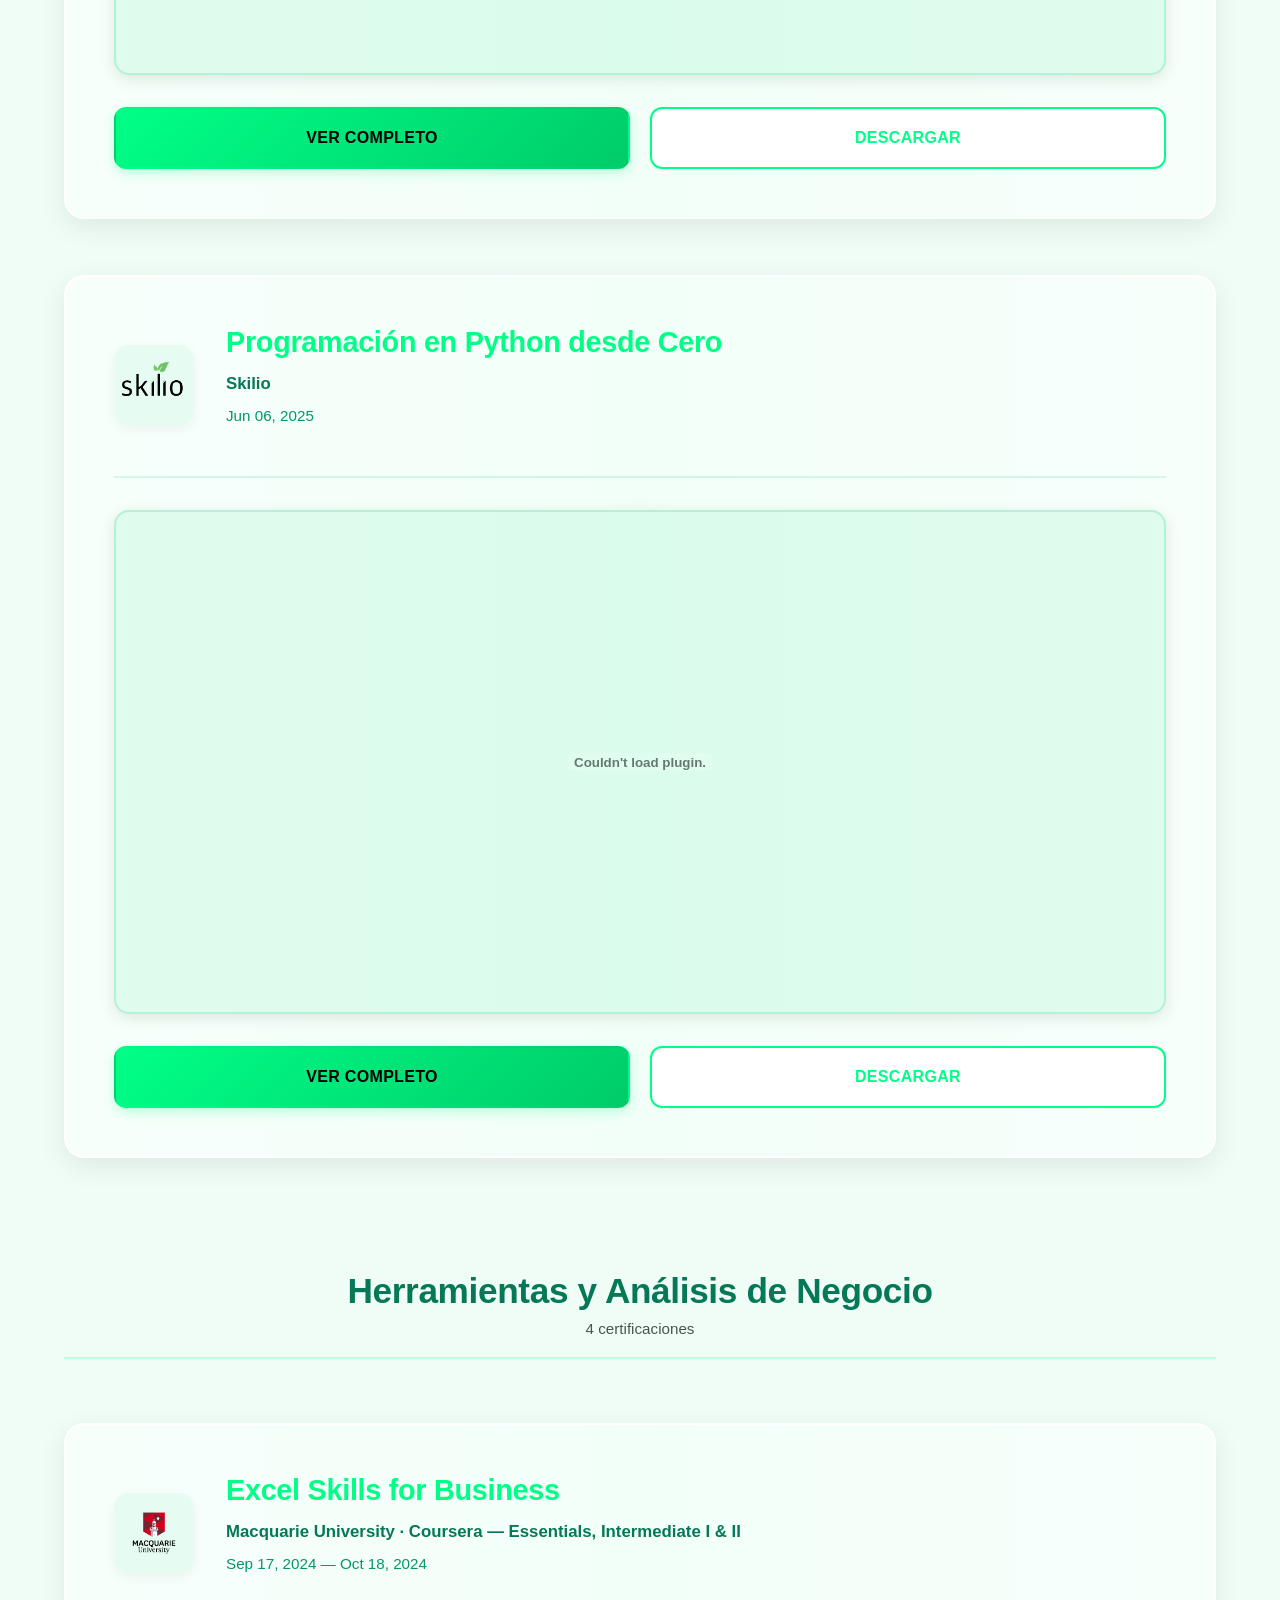
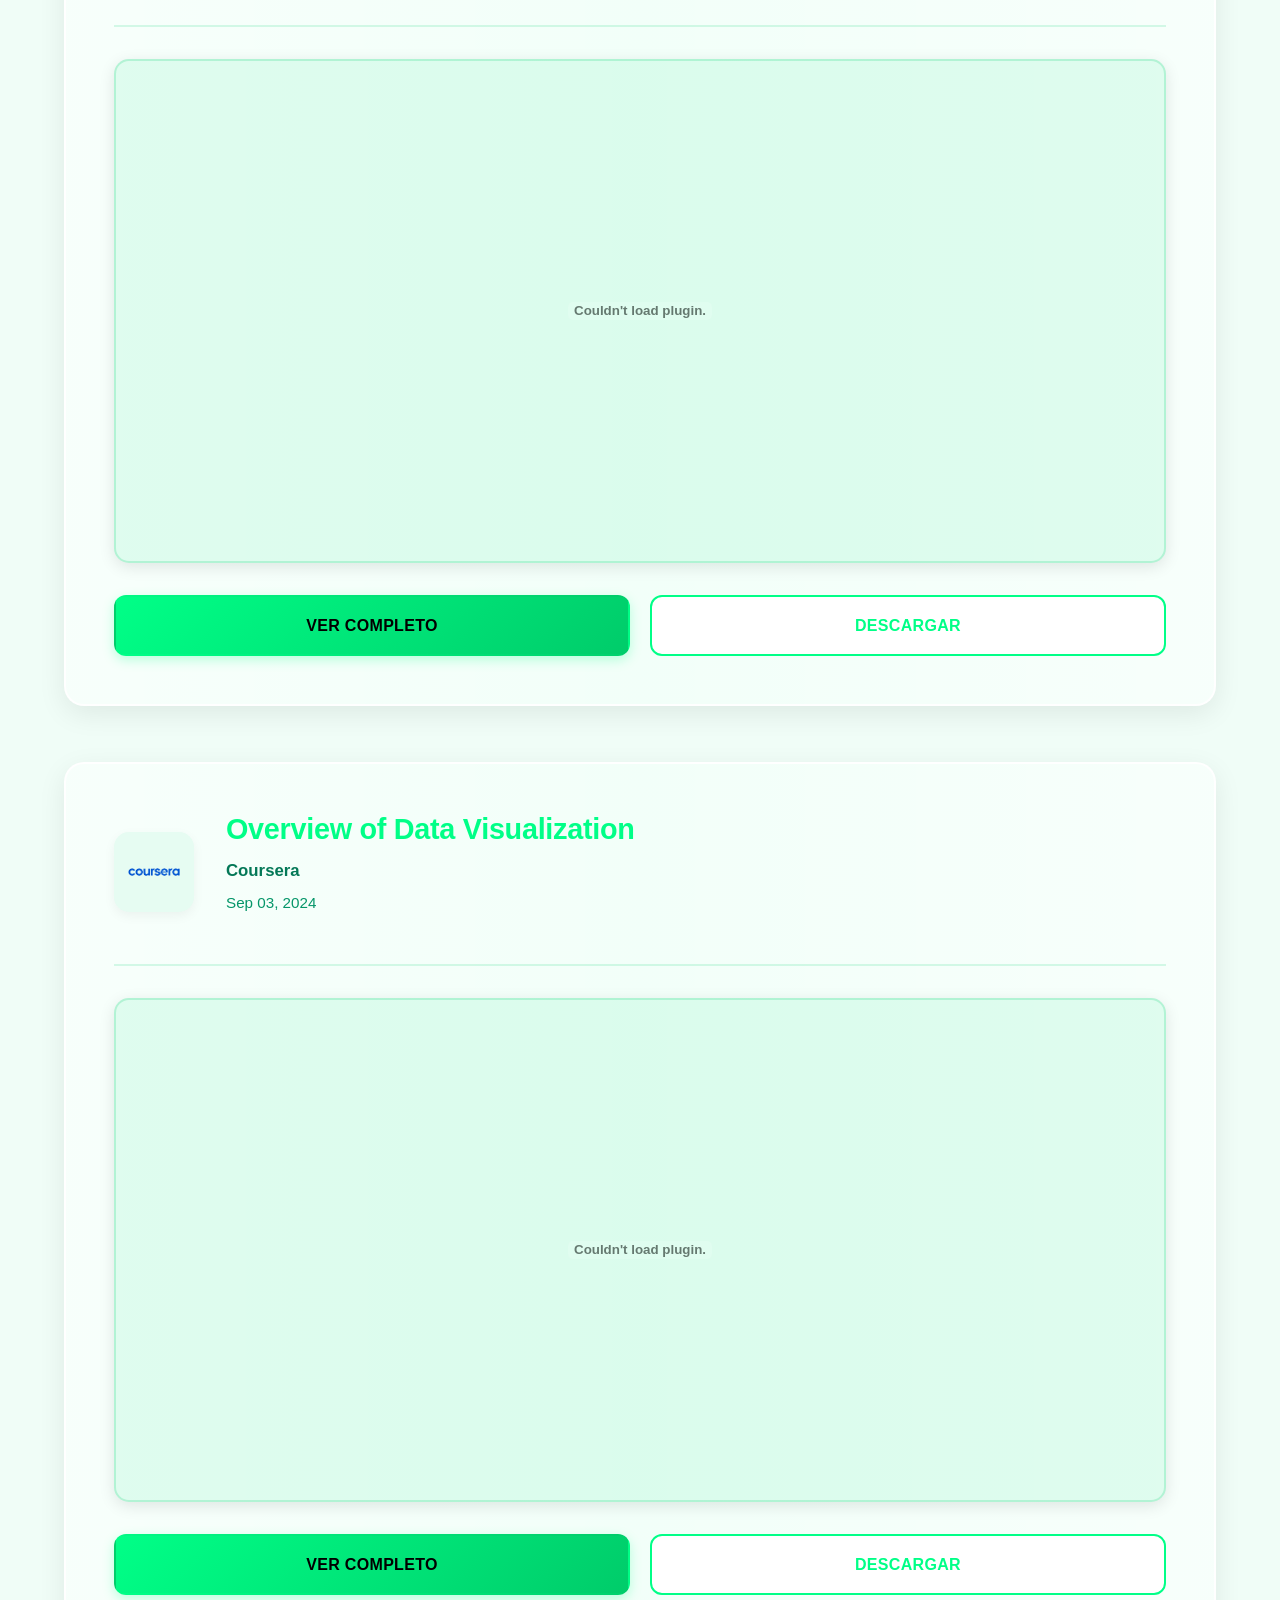
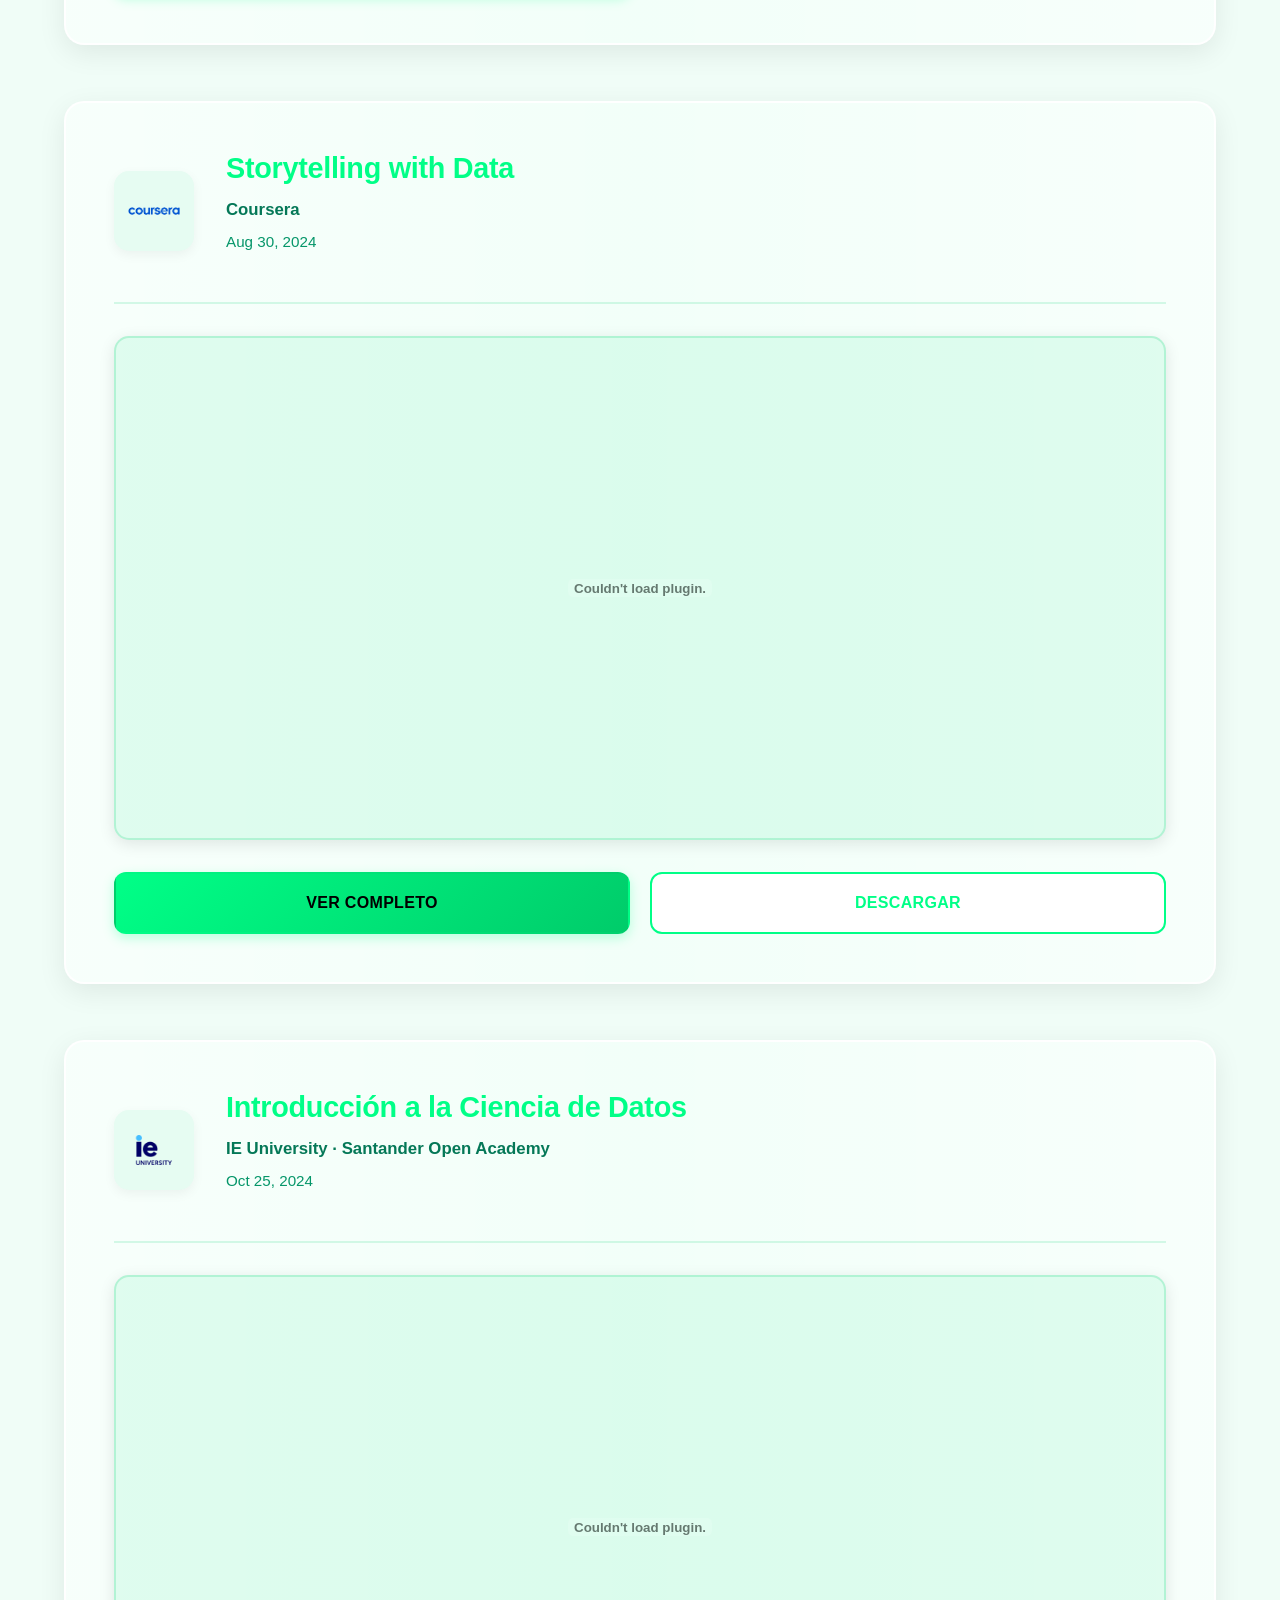
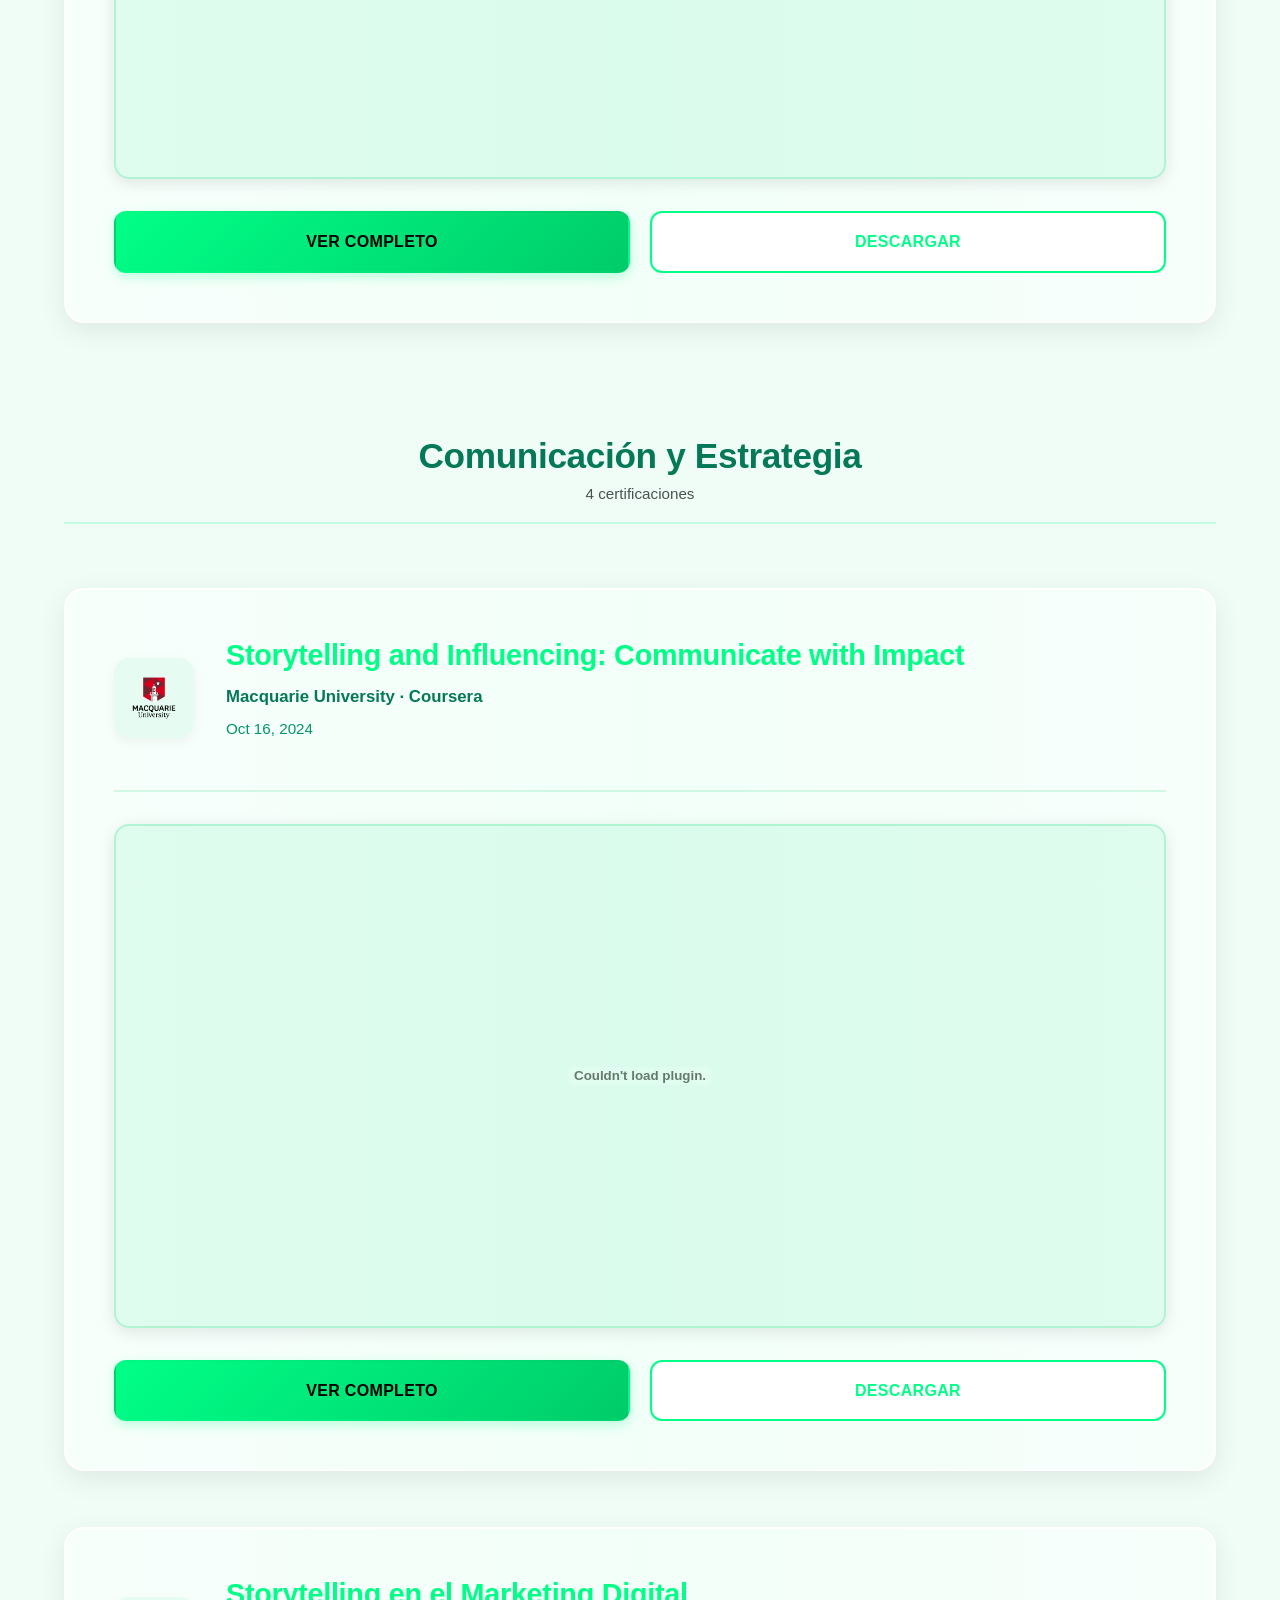
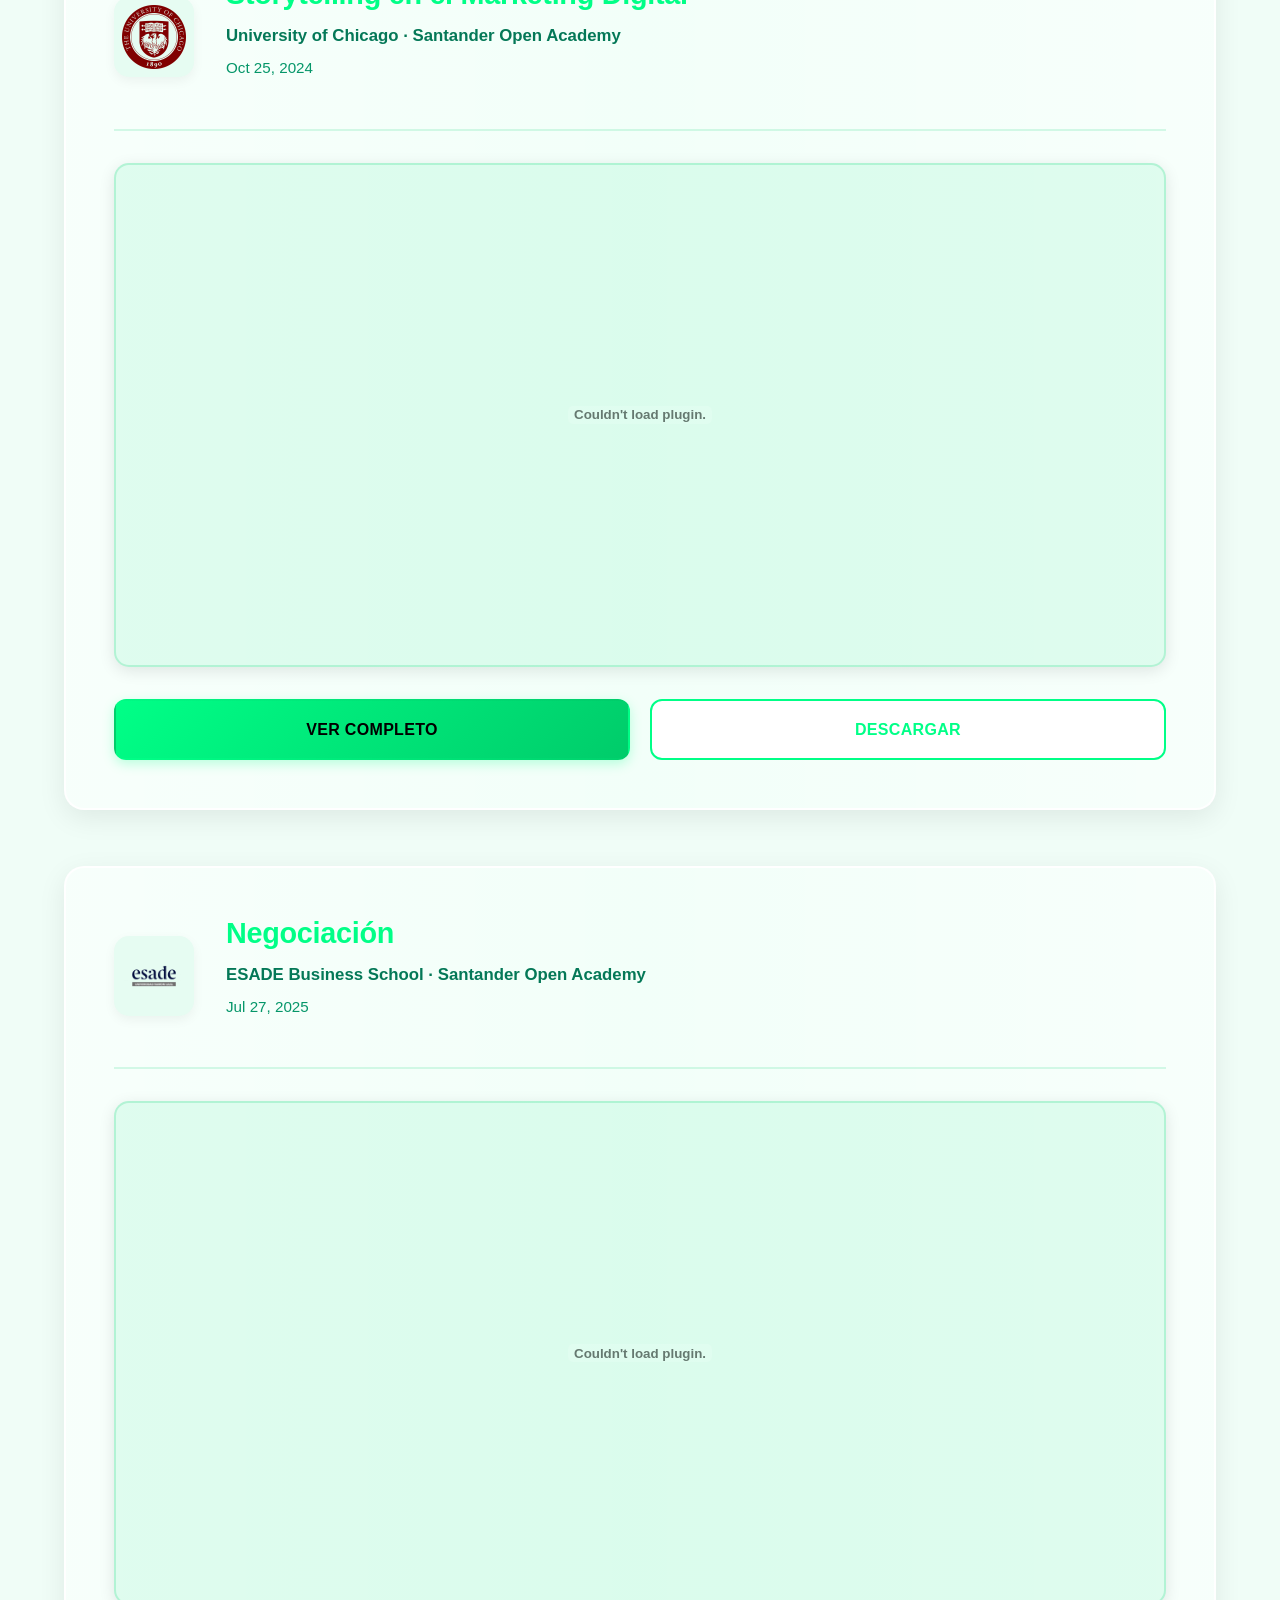
==== commit 76e2b105: "estilos: purga CSS muerto, @import válido y polish visual - styles-proyectos.css reescrito (1120 -> " ====
--- a/certificaciones.html
+++ b/certificaciones.html
@@ -675,7 +675,7 @@
     </section>
 
     <footer>
-        <p>&copy; 2025 Alvirde Derek. Todos los derechos reservados.</p>
+        <p>&copy; 2026 Alvirde Derek. Todos los derechos reservados.</p>
     </footer>
 
     <script src="https://cdn.jsdelivr.net/npm/bootstrap@5.3.3/dist/js/bootstrap.bundle.min.js"></script>
--- a/styles-certificaciones.css
+++ b/styles-certificaciones.css
@@ -1,3 +1,5 @@
+@import url('https://fonts.googleapis.com/css2?family=Poppins:wght@400;600;700&family=Rubik:wght@400;500;600&display=swap');
+
 :root {
     /* Palette Verde/Negro Certificaciones */
     --color-primary: #00ff87;
@@ -43,8 +45,6 @@
     box-sizing: border-box;
 }
 
-@import url('https://fonts.googleapis.com/css2?family=Poppins:wght@400;600;700&family=Rubik:wght@400;500;600&display=swap');
-
 body {
     font-family: var(--font-body);
     line-height: 1.6;
@@ -121,6 +121,21 @@
 
 html {
     scroll-behavior: smooth;
+}
+
+::selection {
+    background: var(--color-primary);
+    color: var(--color-dark);
+}
+
+a:focus-visible,
+button:focus-visible {
+    outline: 3px solid var(--color-primary);
+    outline-offset: 3px;
+}
+
+section[id] {
+    scroll-margin-top: 130px;
 }
 
 /* Navegación Premium */
@@ -648,18 +663,6 @@
     }
 }
 
-@keyframes pulse-glow {
-
-    0%,
-    100% {
-        box-shadow: 0 0 20px rgba(0, 255, 135, 0.3);
-    }
-
-    50% {
-        box-shadow: 0 0 40px rgba(0, 255, 135, 0.6);
-    }
-}
-
 /* Responsive Mejorado */
 @media (max-width: 768px) {
     :root {
@@ -724,18 +727,6 @@
         padding: 0.9rem 1.5rem;
         font-size: 0.95rem;
     }
-}
-
-/* Utilidades */
-.text-gradient {
-    background: linear-gradient(135deg, var(--color-primary), var(--color-accent));
-    -webkit-background-clip: text;
-    -webkit-text-fill-color: transparent;
-    background-clip: text;
-}
-
-.glow-border {
-    box-shadow: 0 0 20px rgba(0, 255, 135, 0.3);
 }
 
 /* Scroll suave para animaciones */
@@ -835,7 +826,6 @@
     box-shadow: 0 4px 12px rgba(0,255,135,0.3);
 }
 body.light .qa-pill:hover { background: #00ff87; color: #000; }
-.quick-access-dropdown { display: none; }
 @media (max-width: 768px) {
     .quick-access { gap: 0.4rem; }
     .qa-pill { font-size: 0.75rem; padding: 0.35rem 0.7rem; }
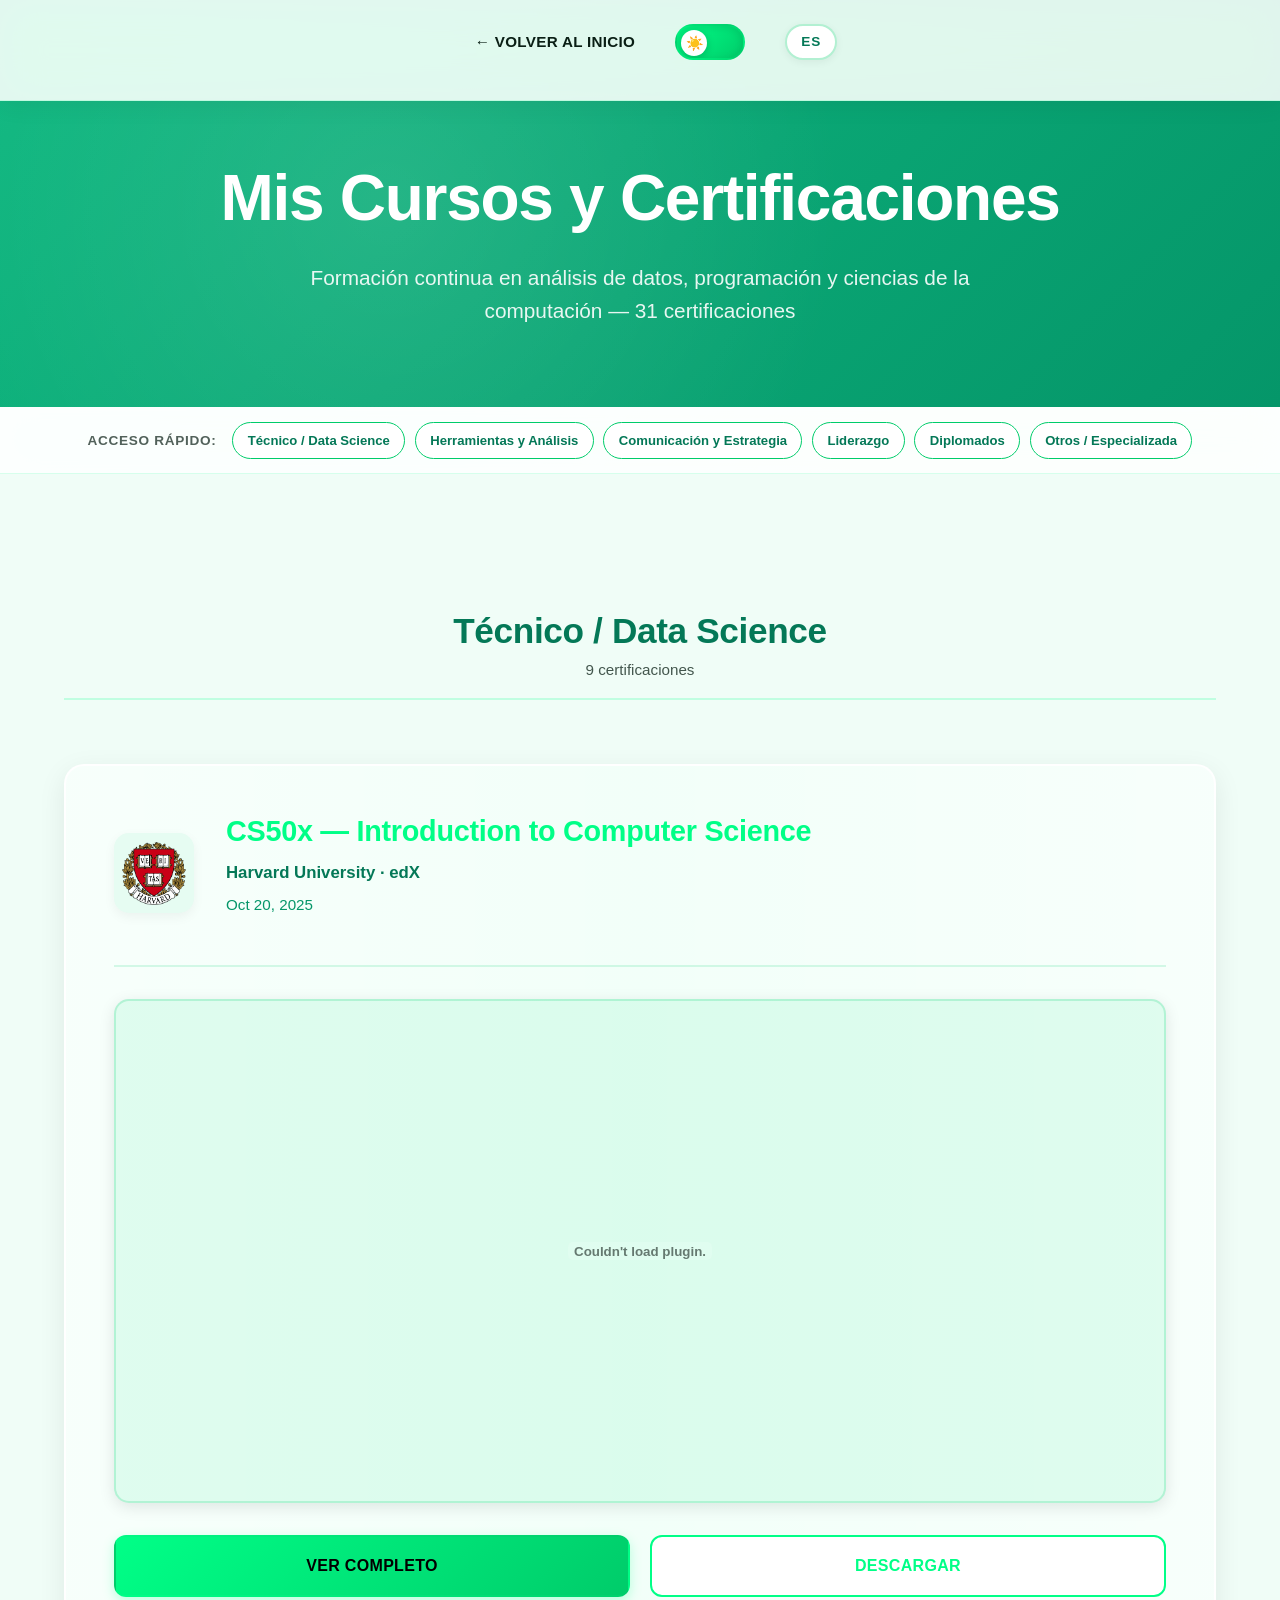
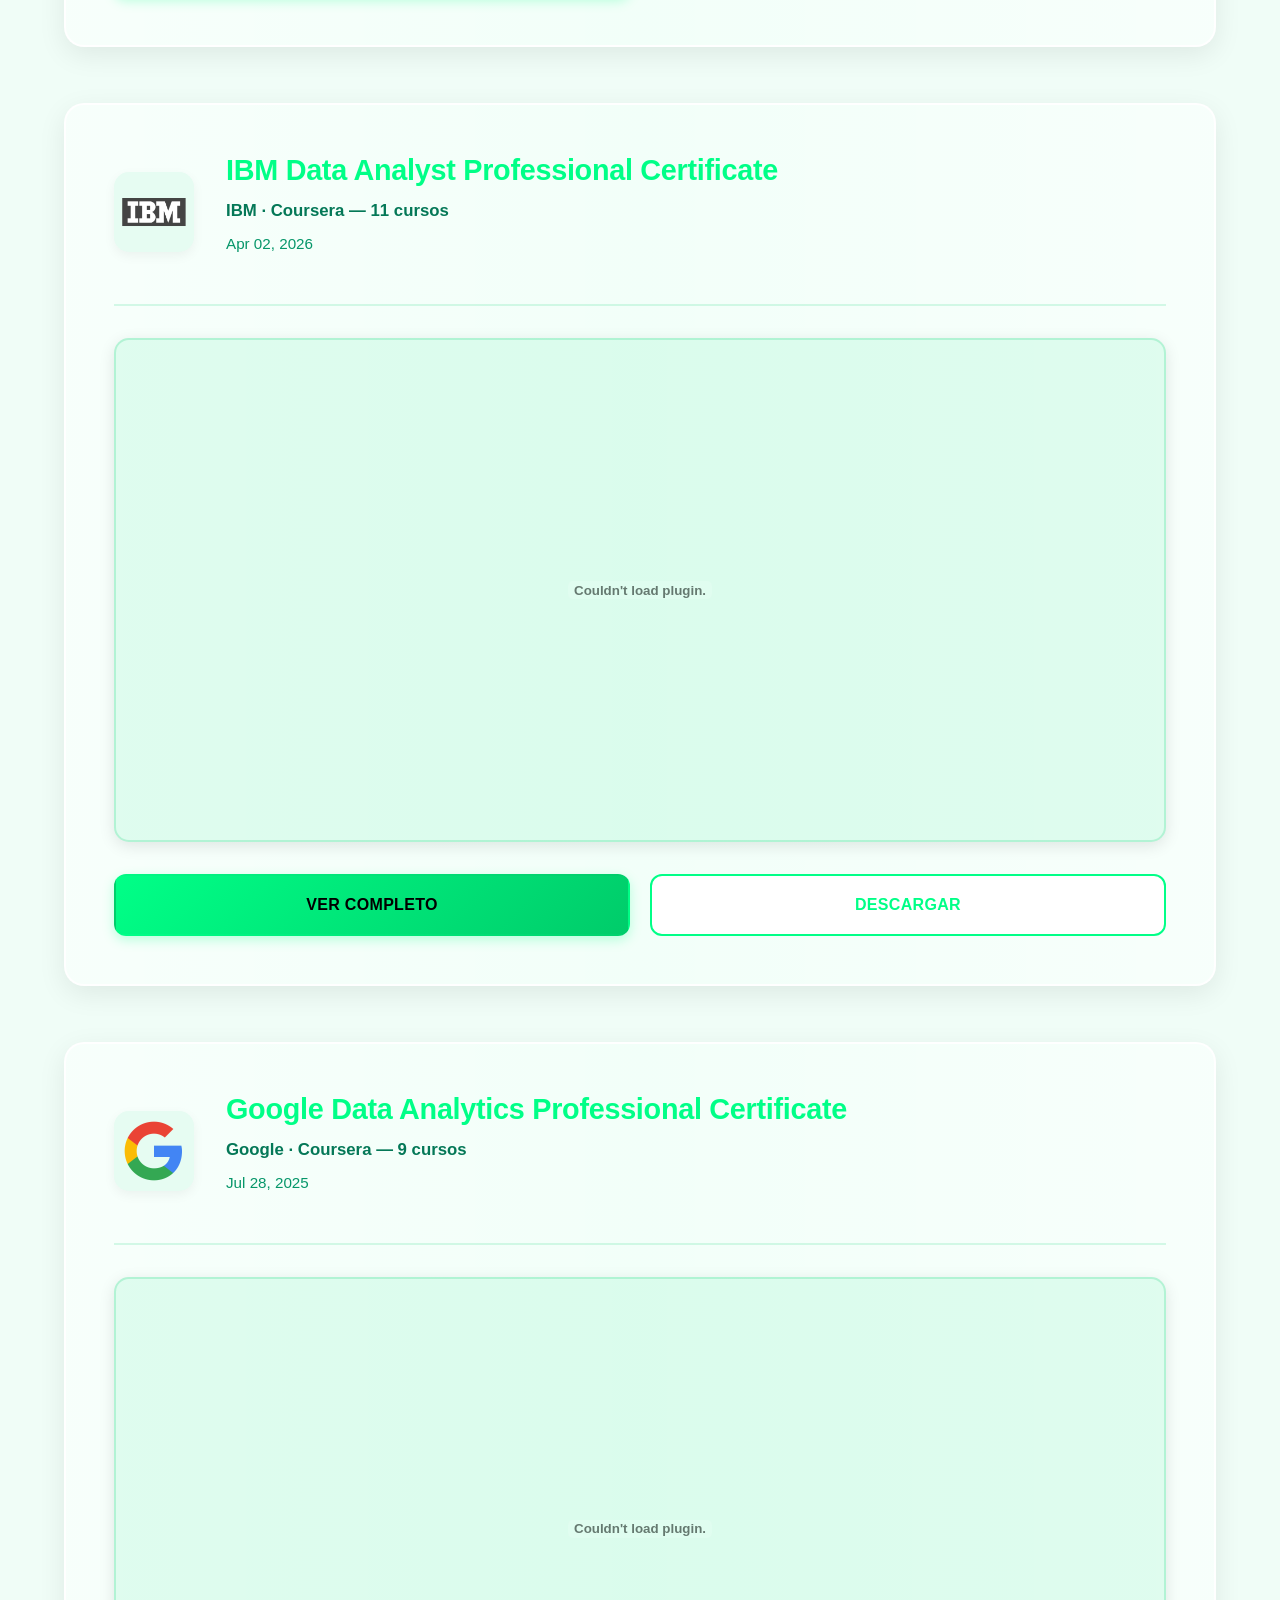
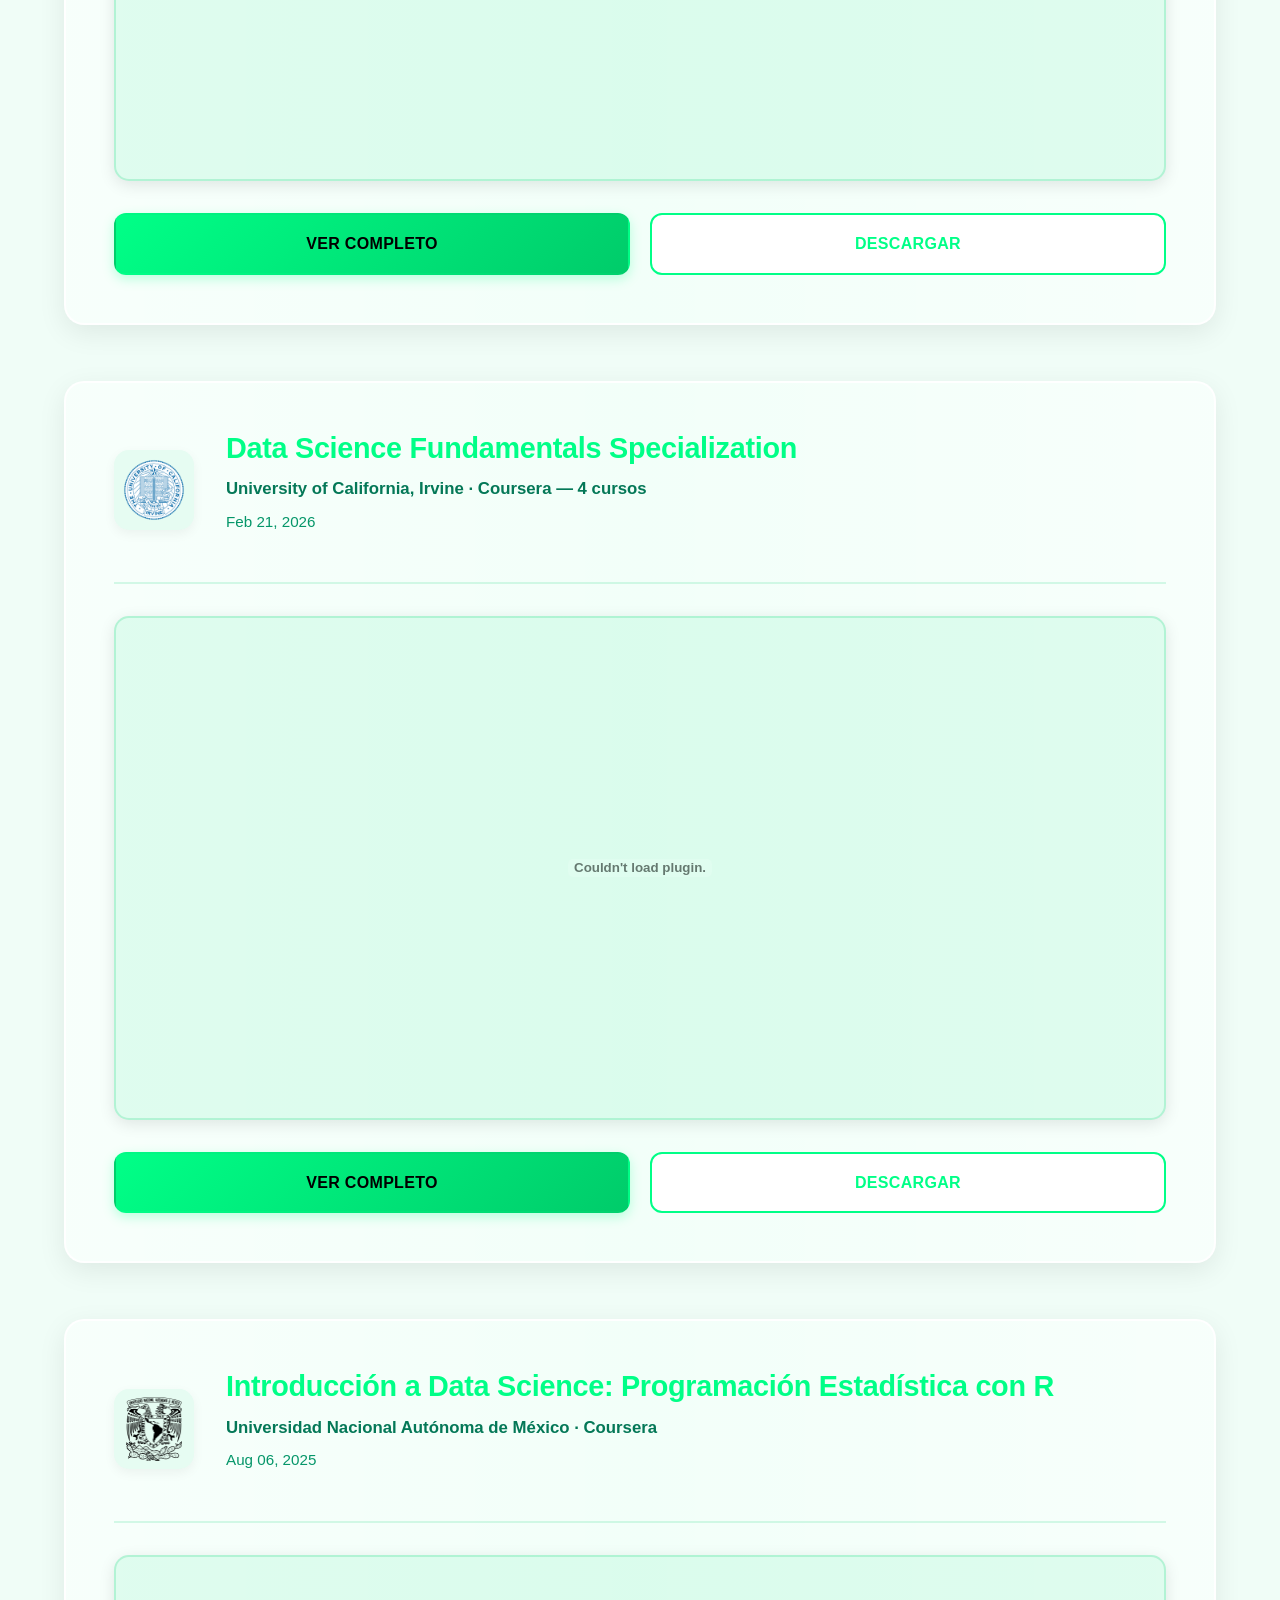
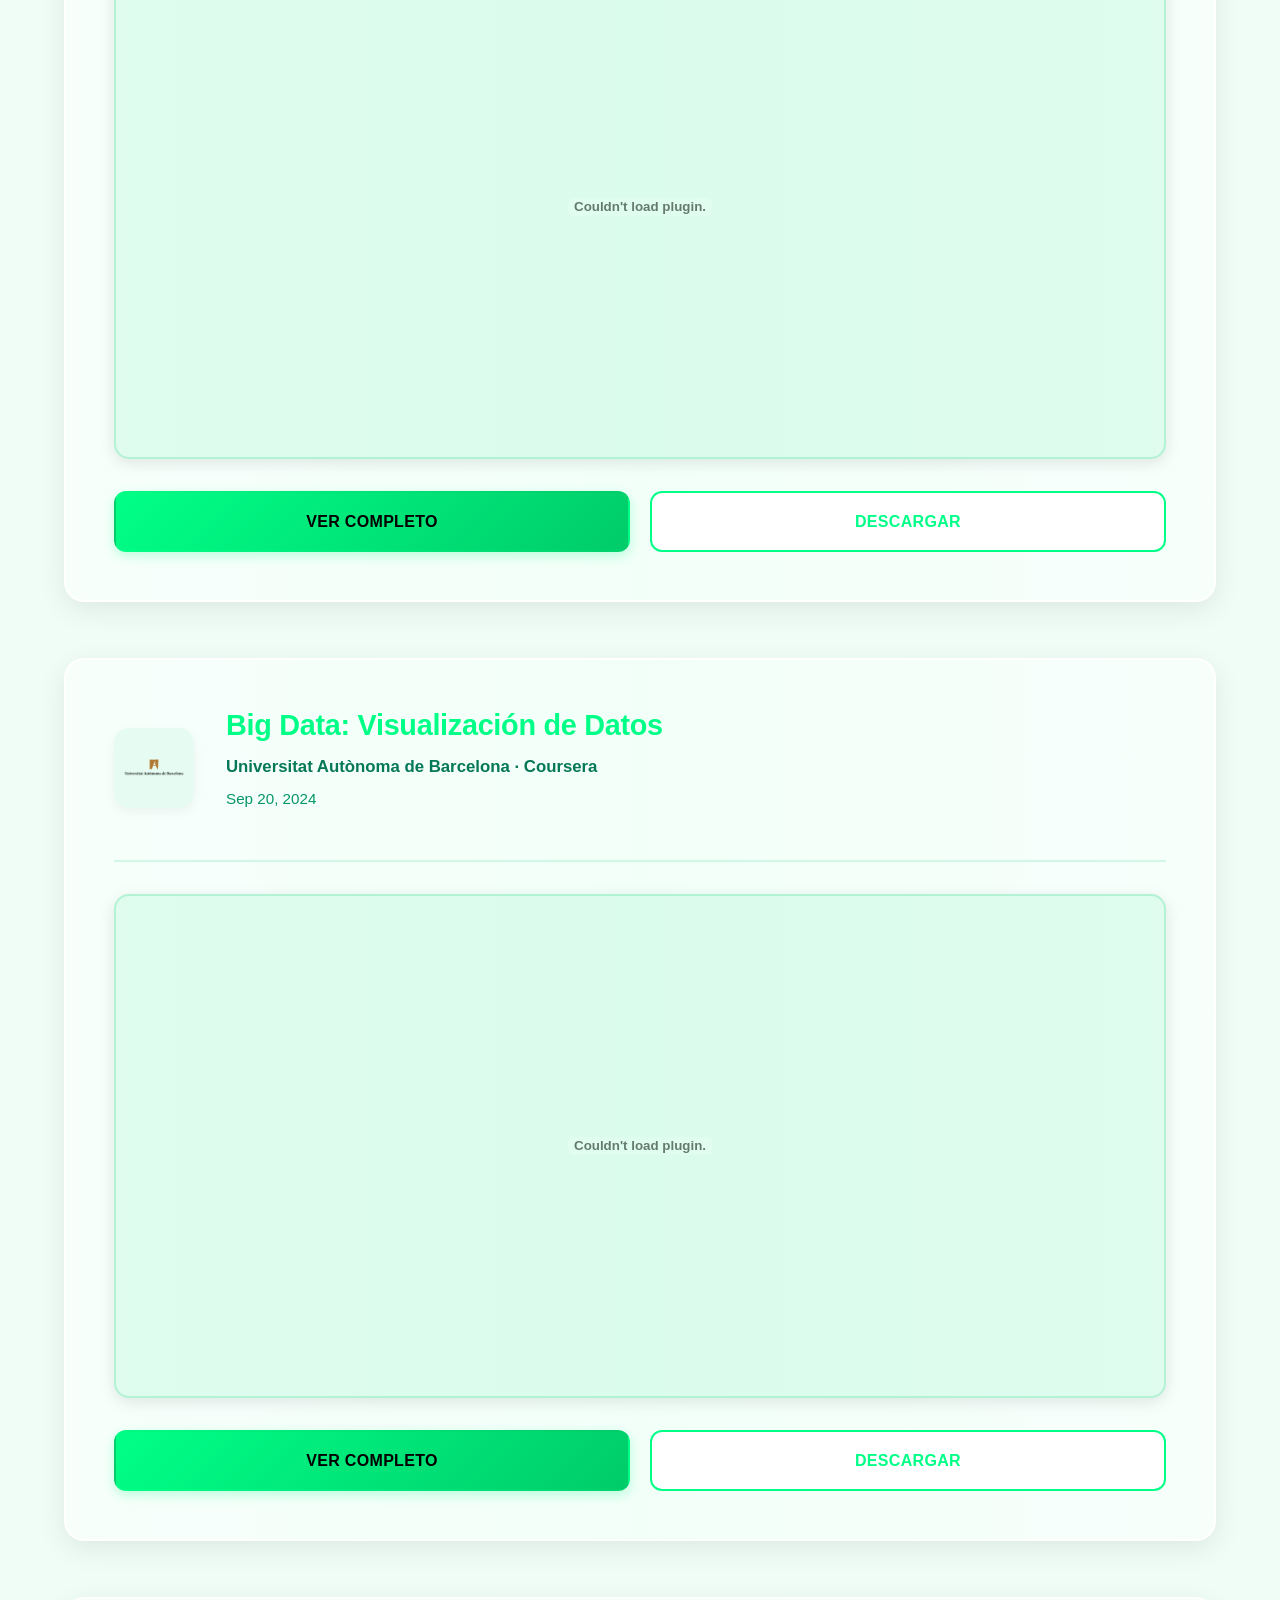
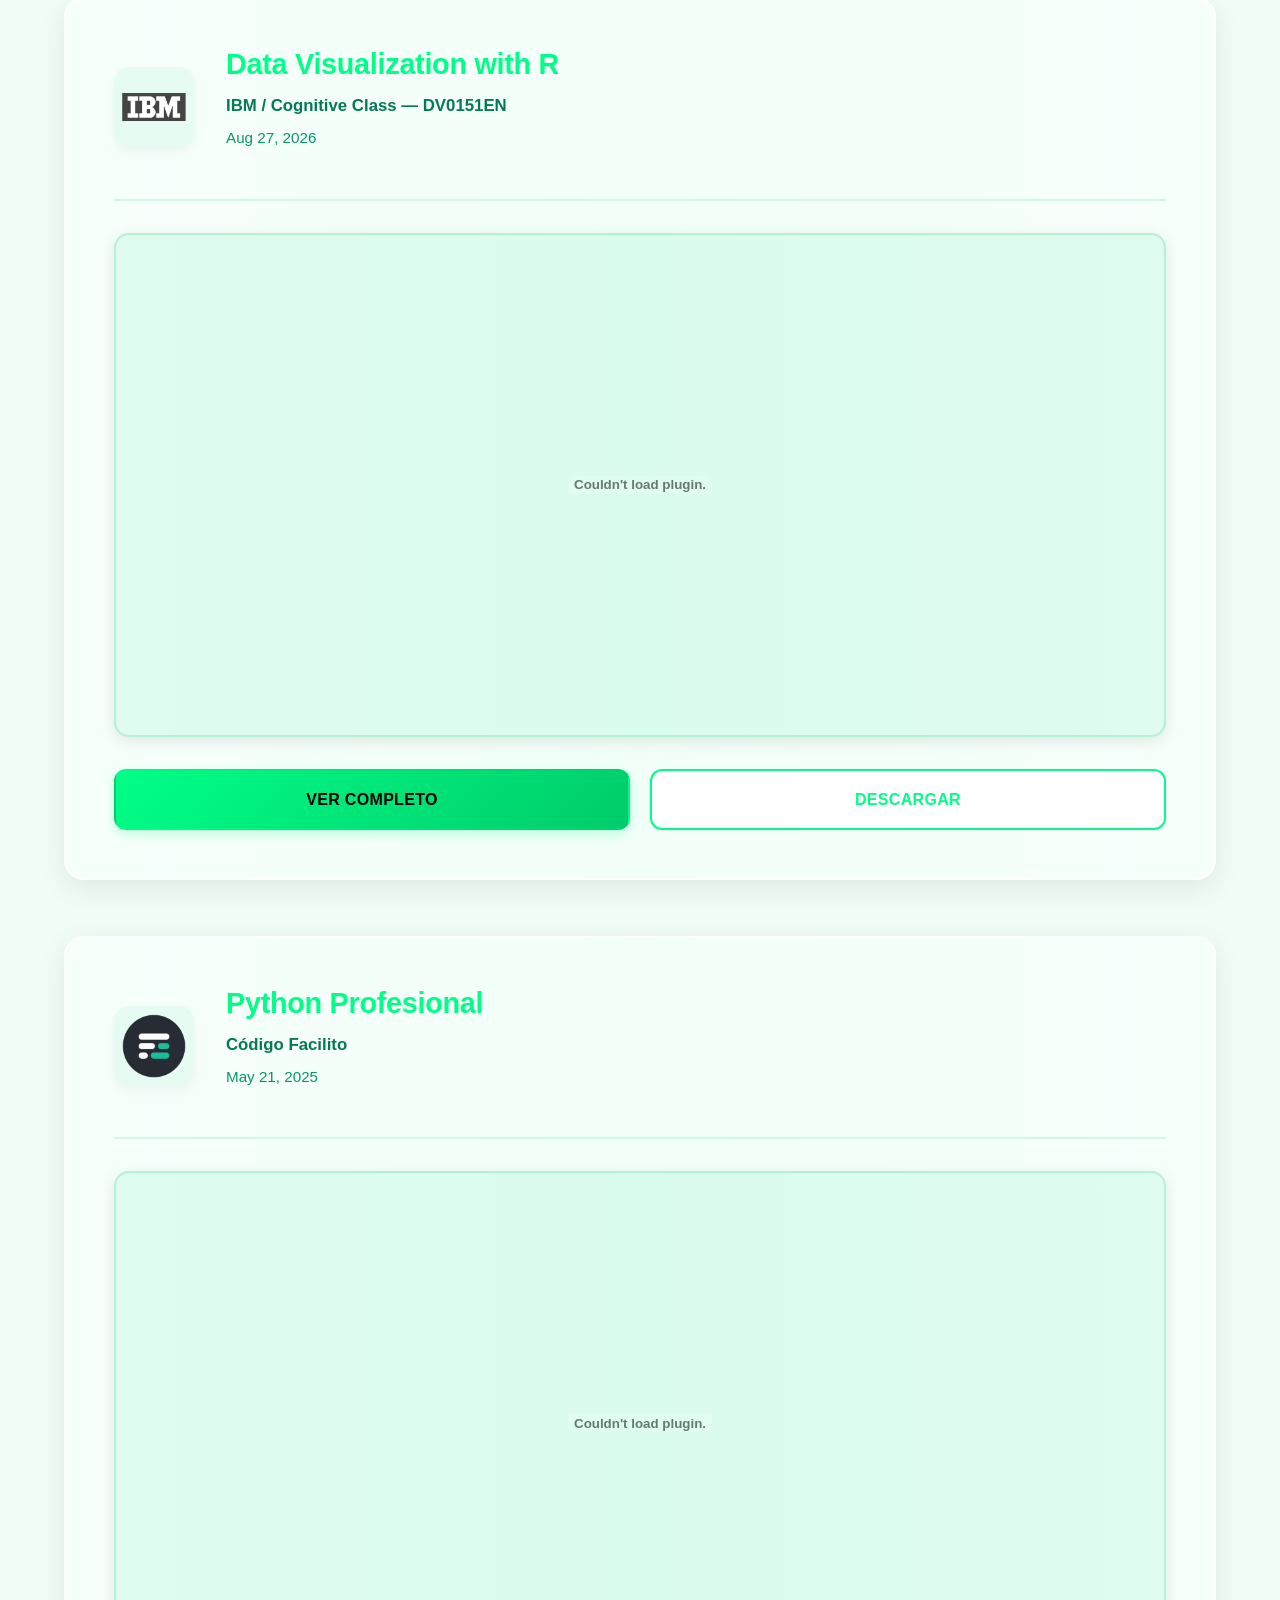
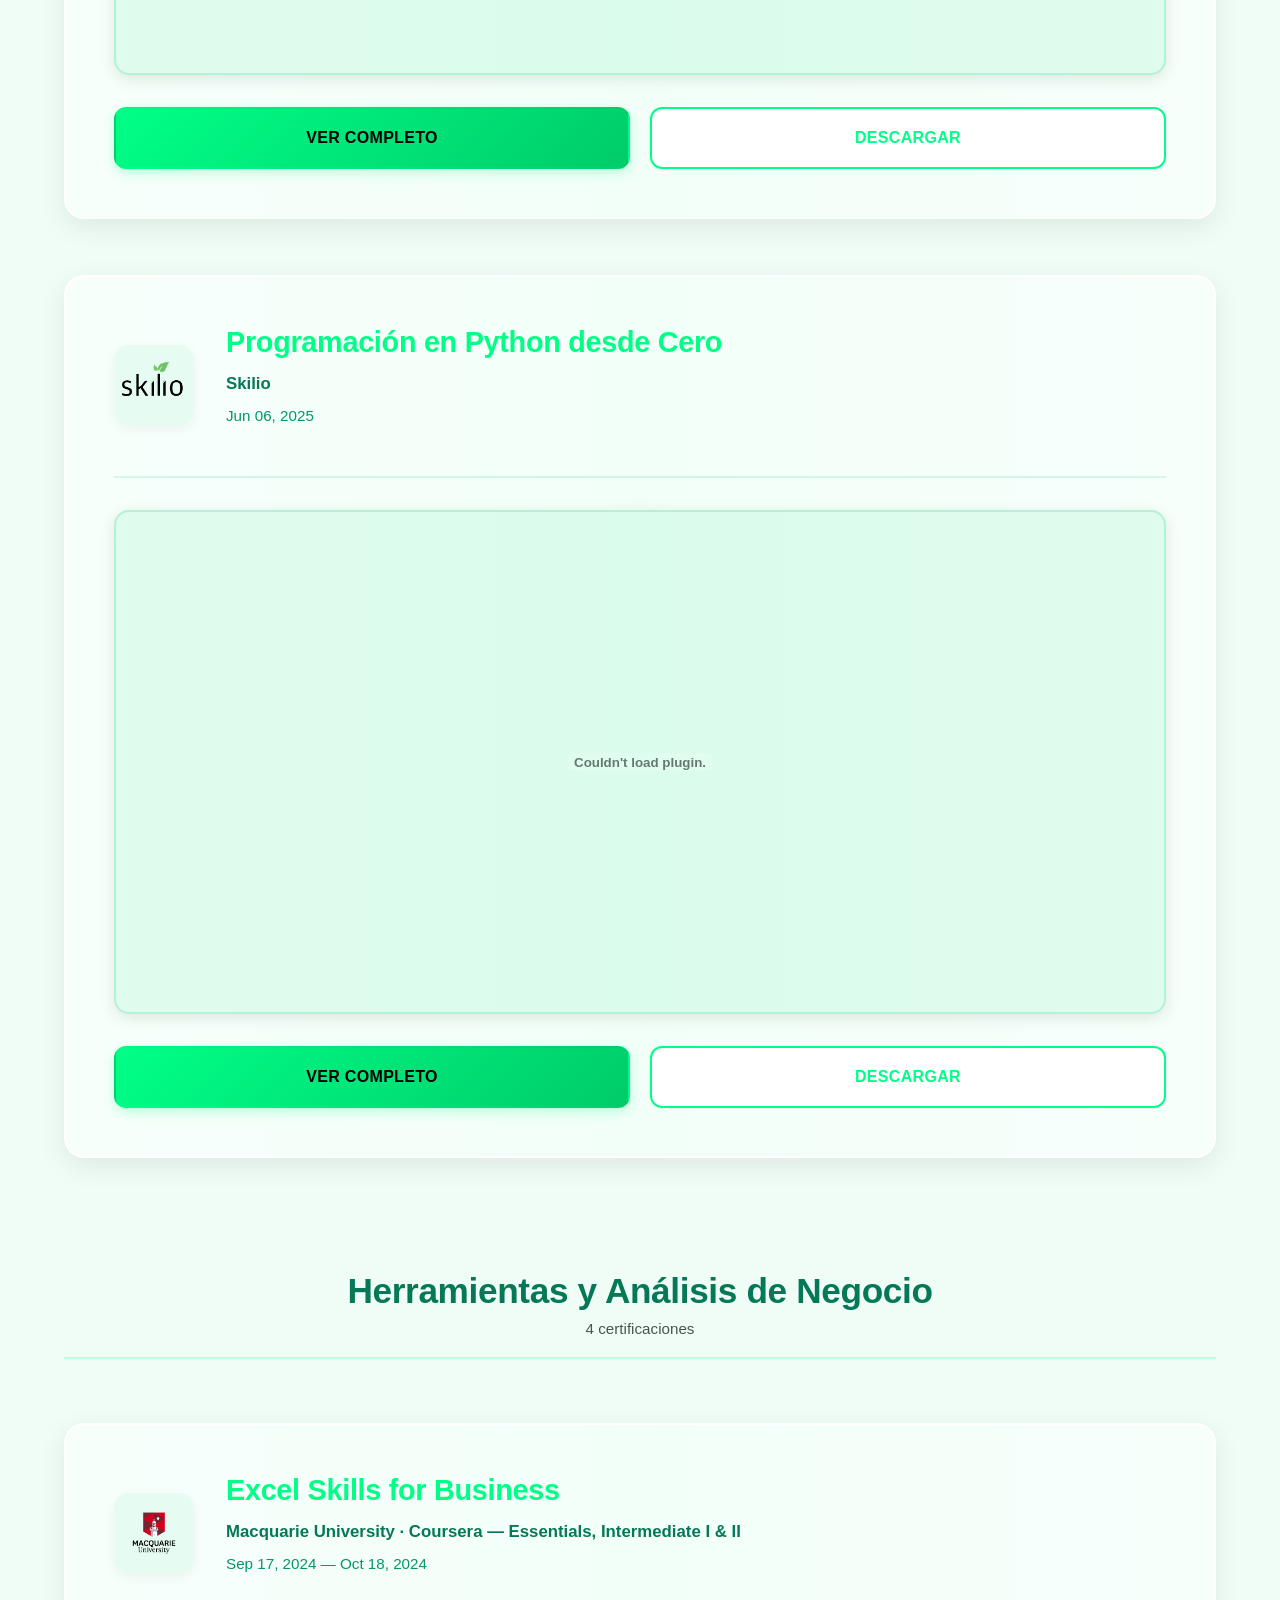
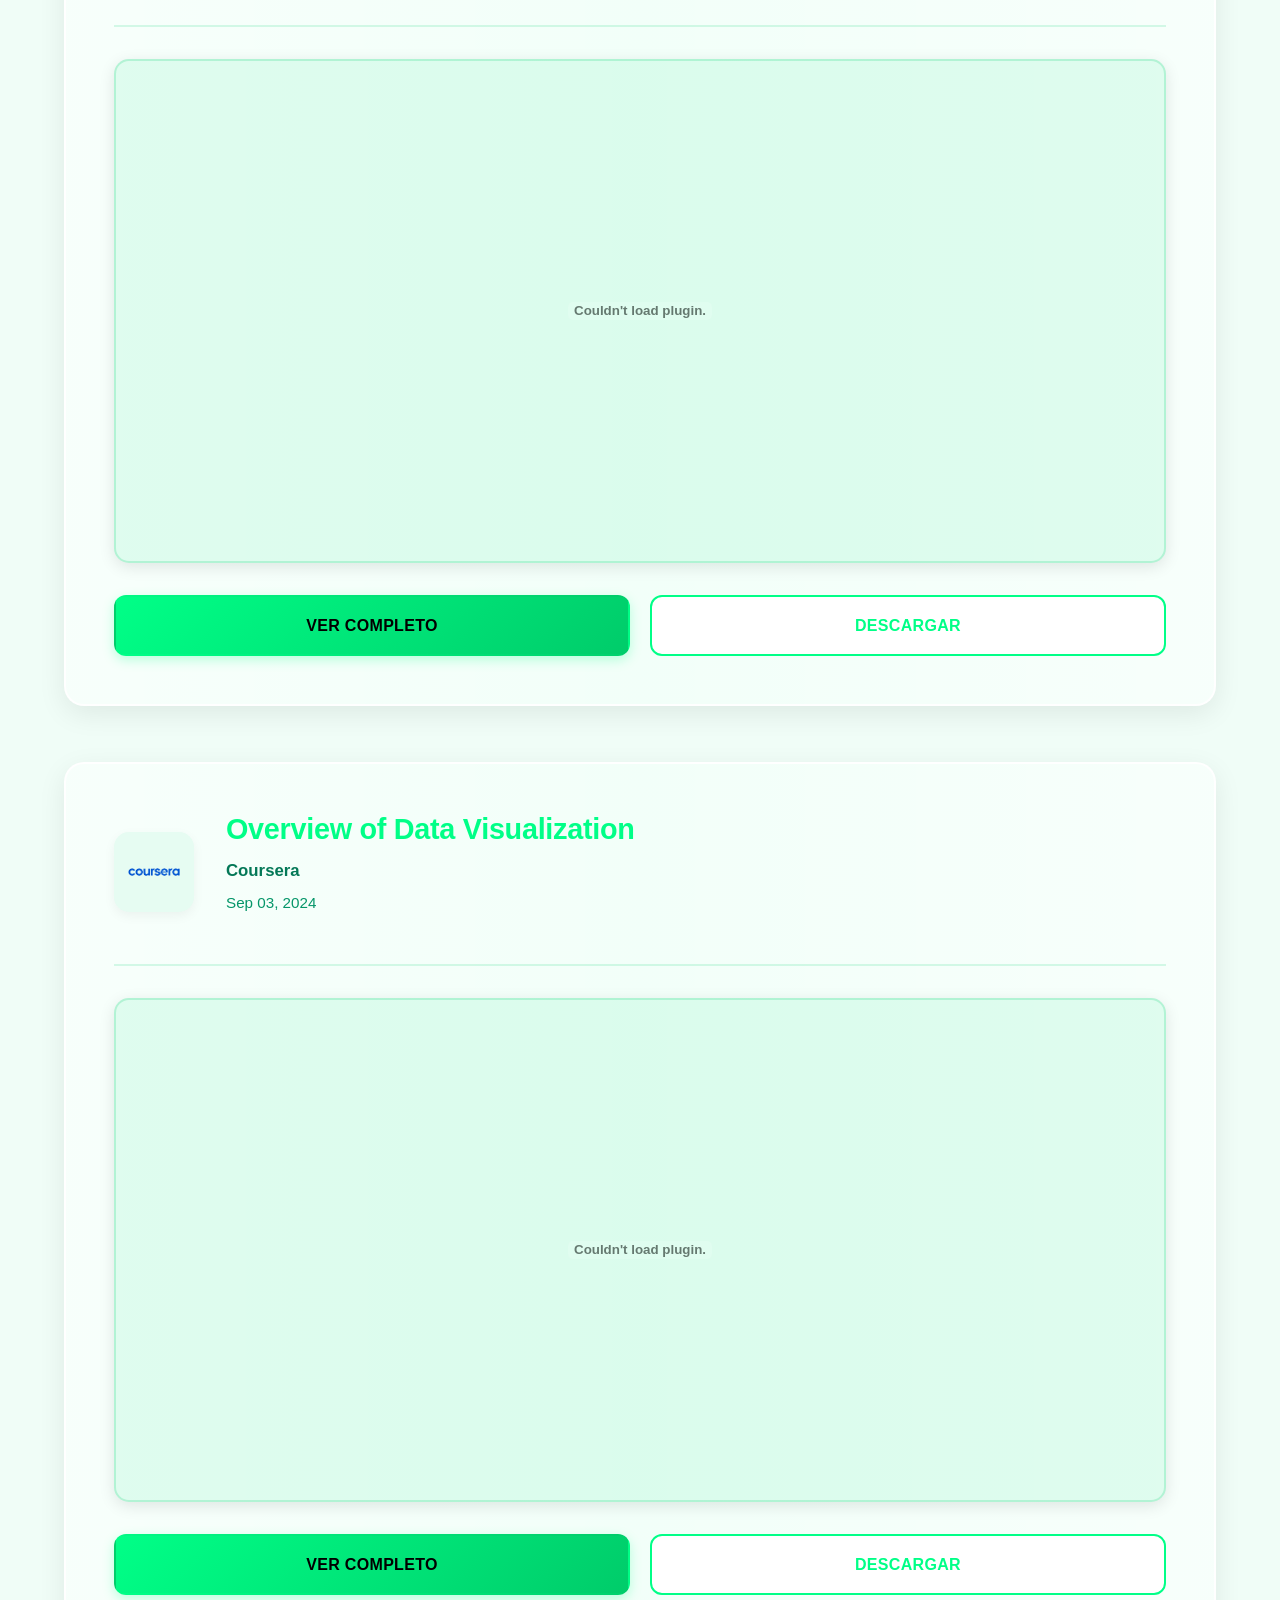
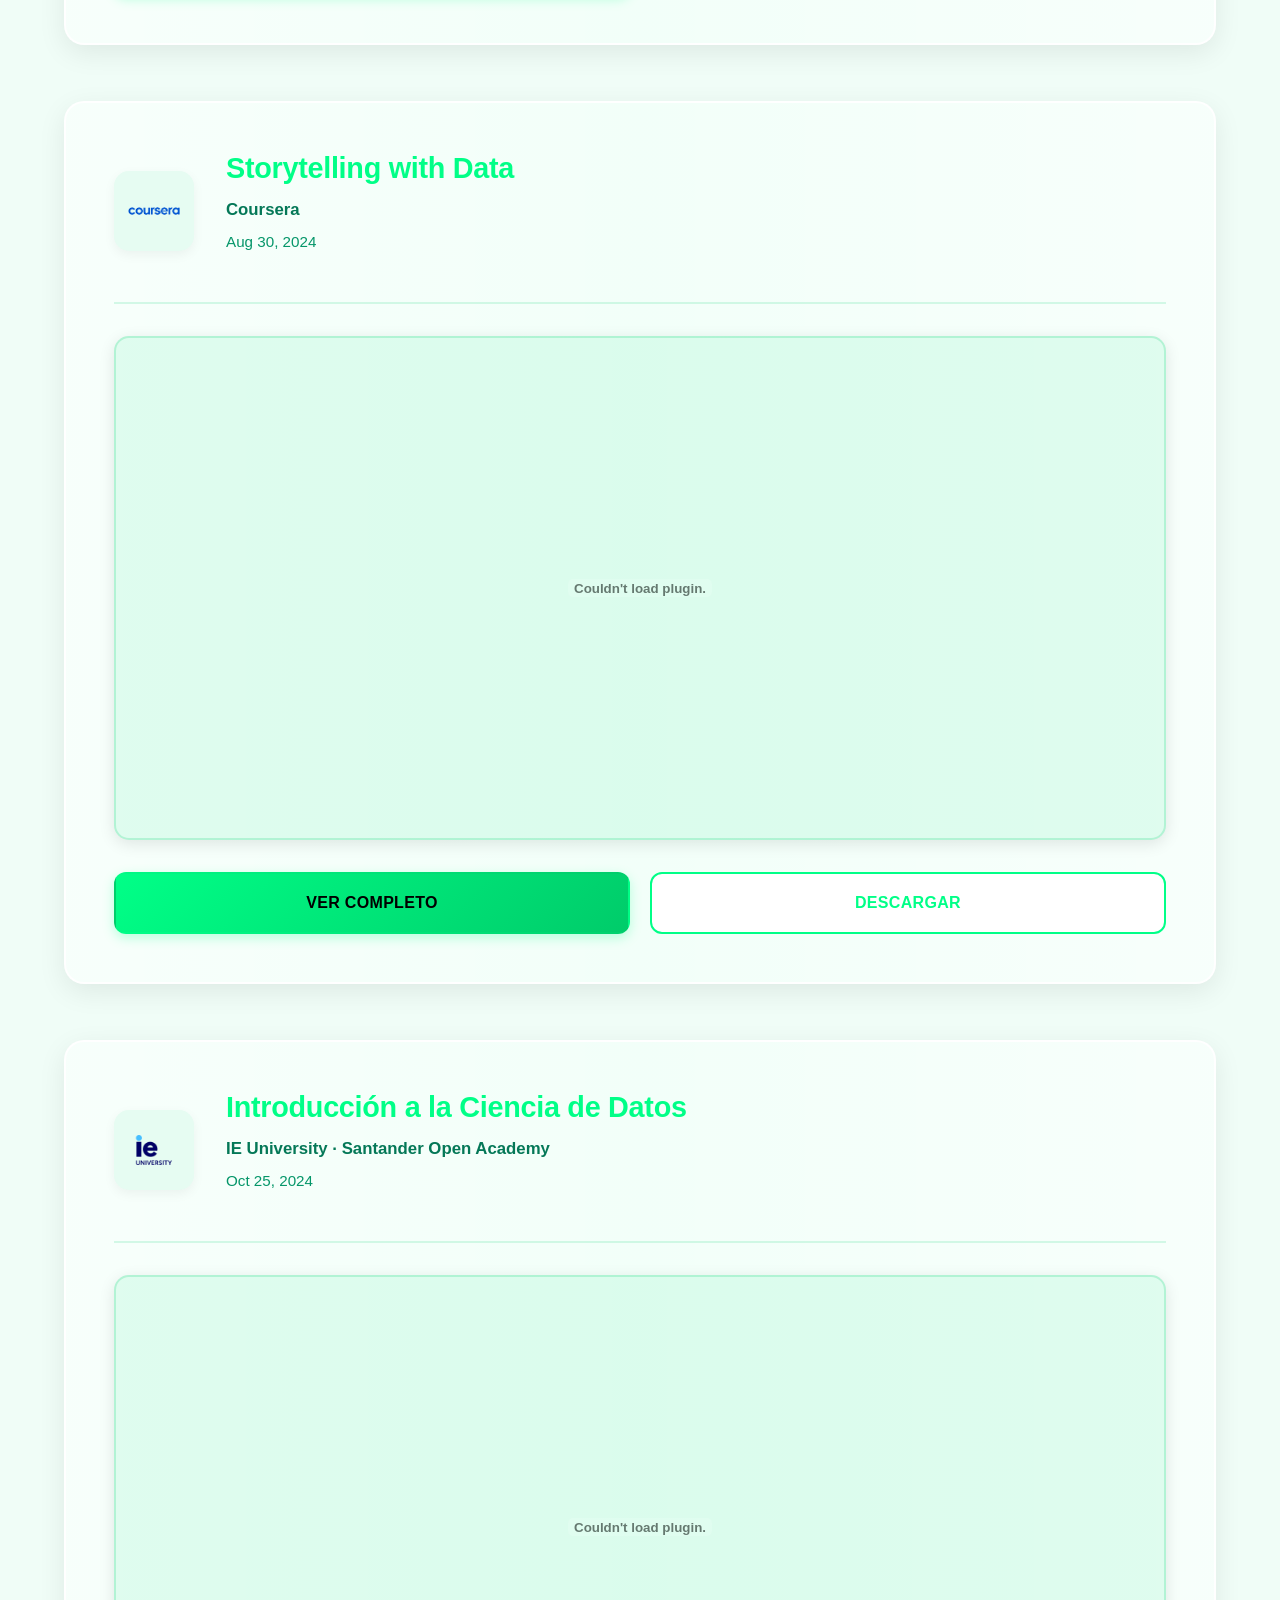
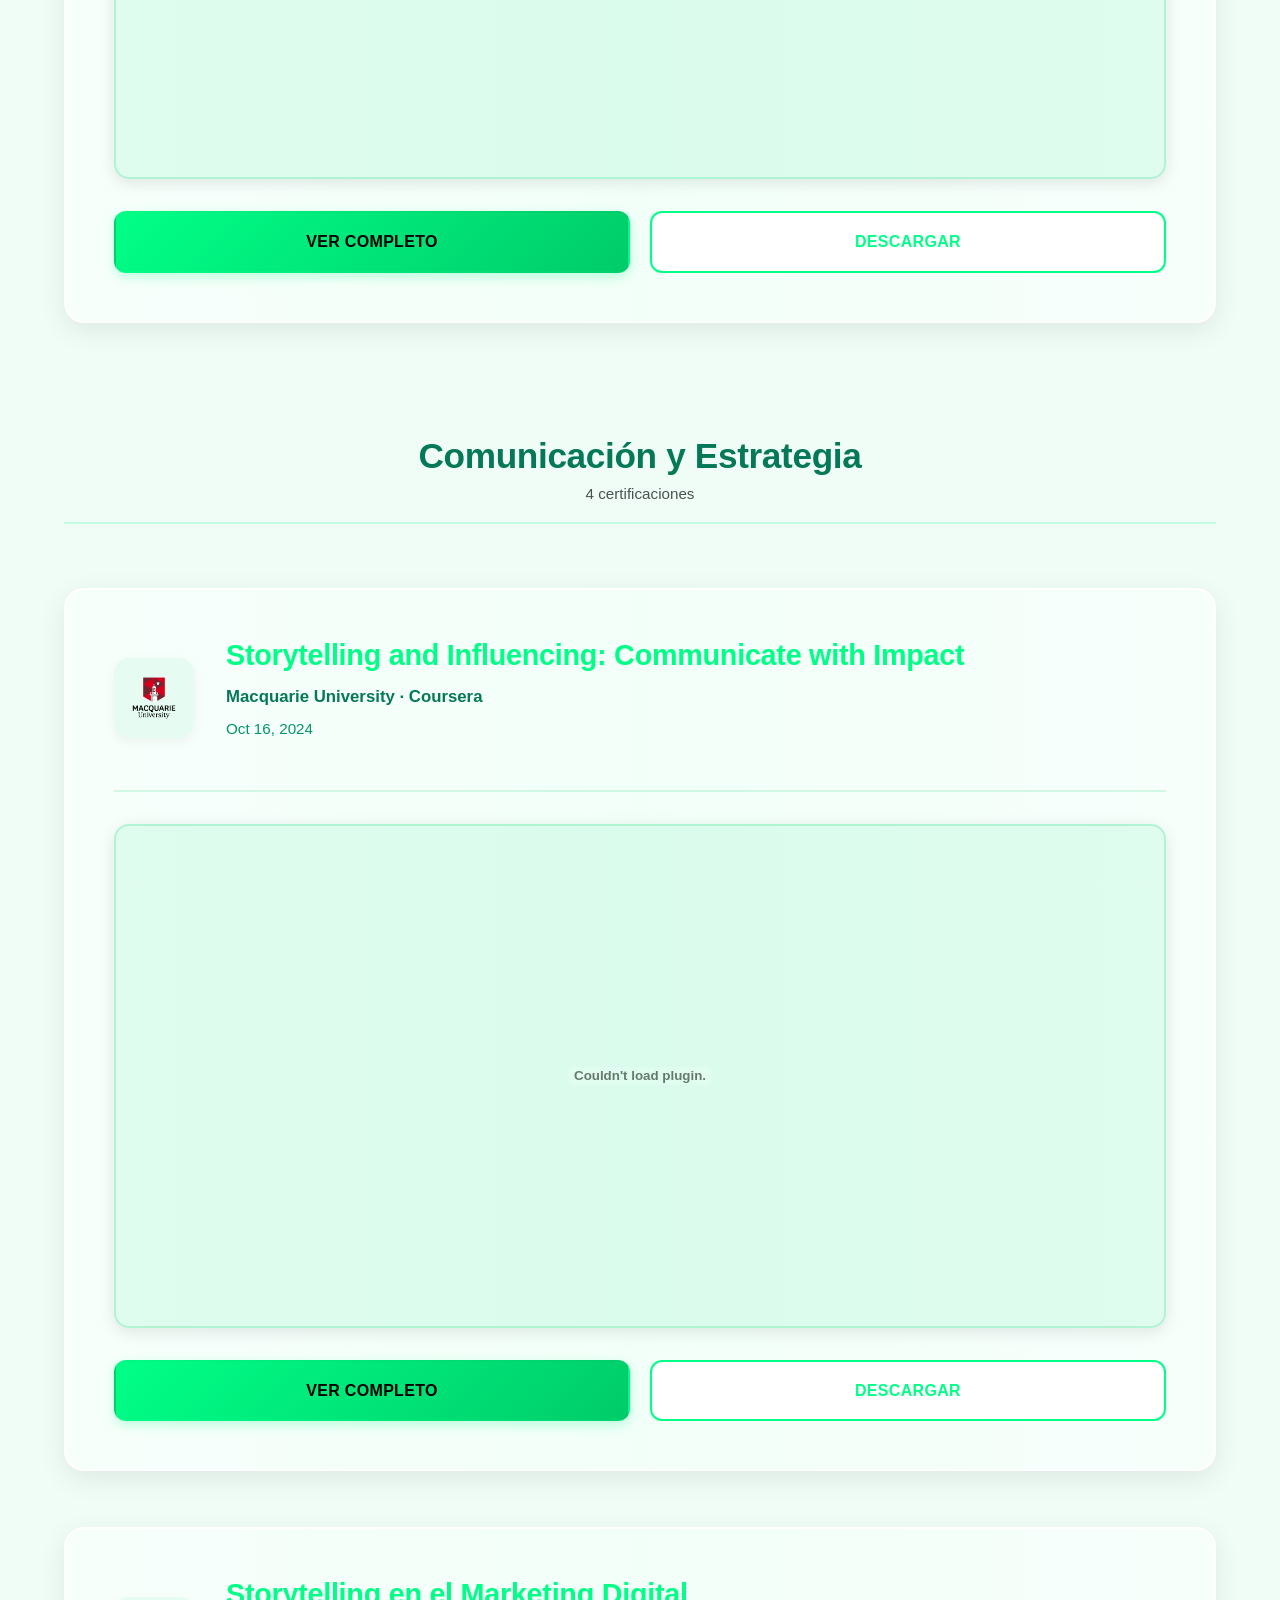
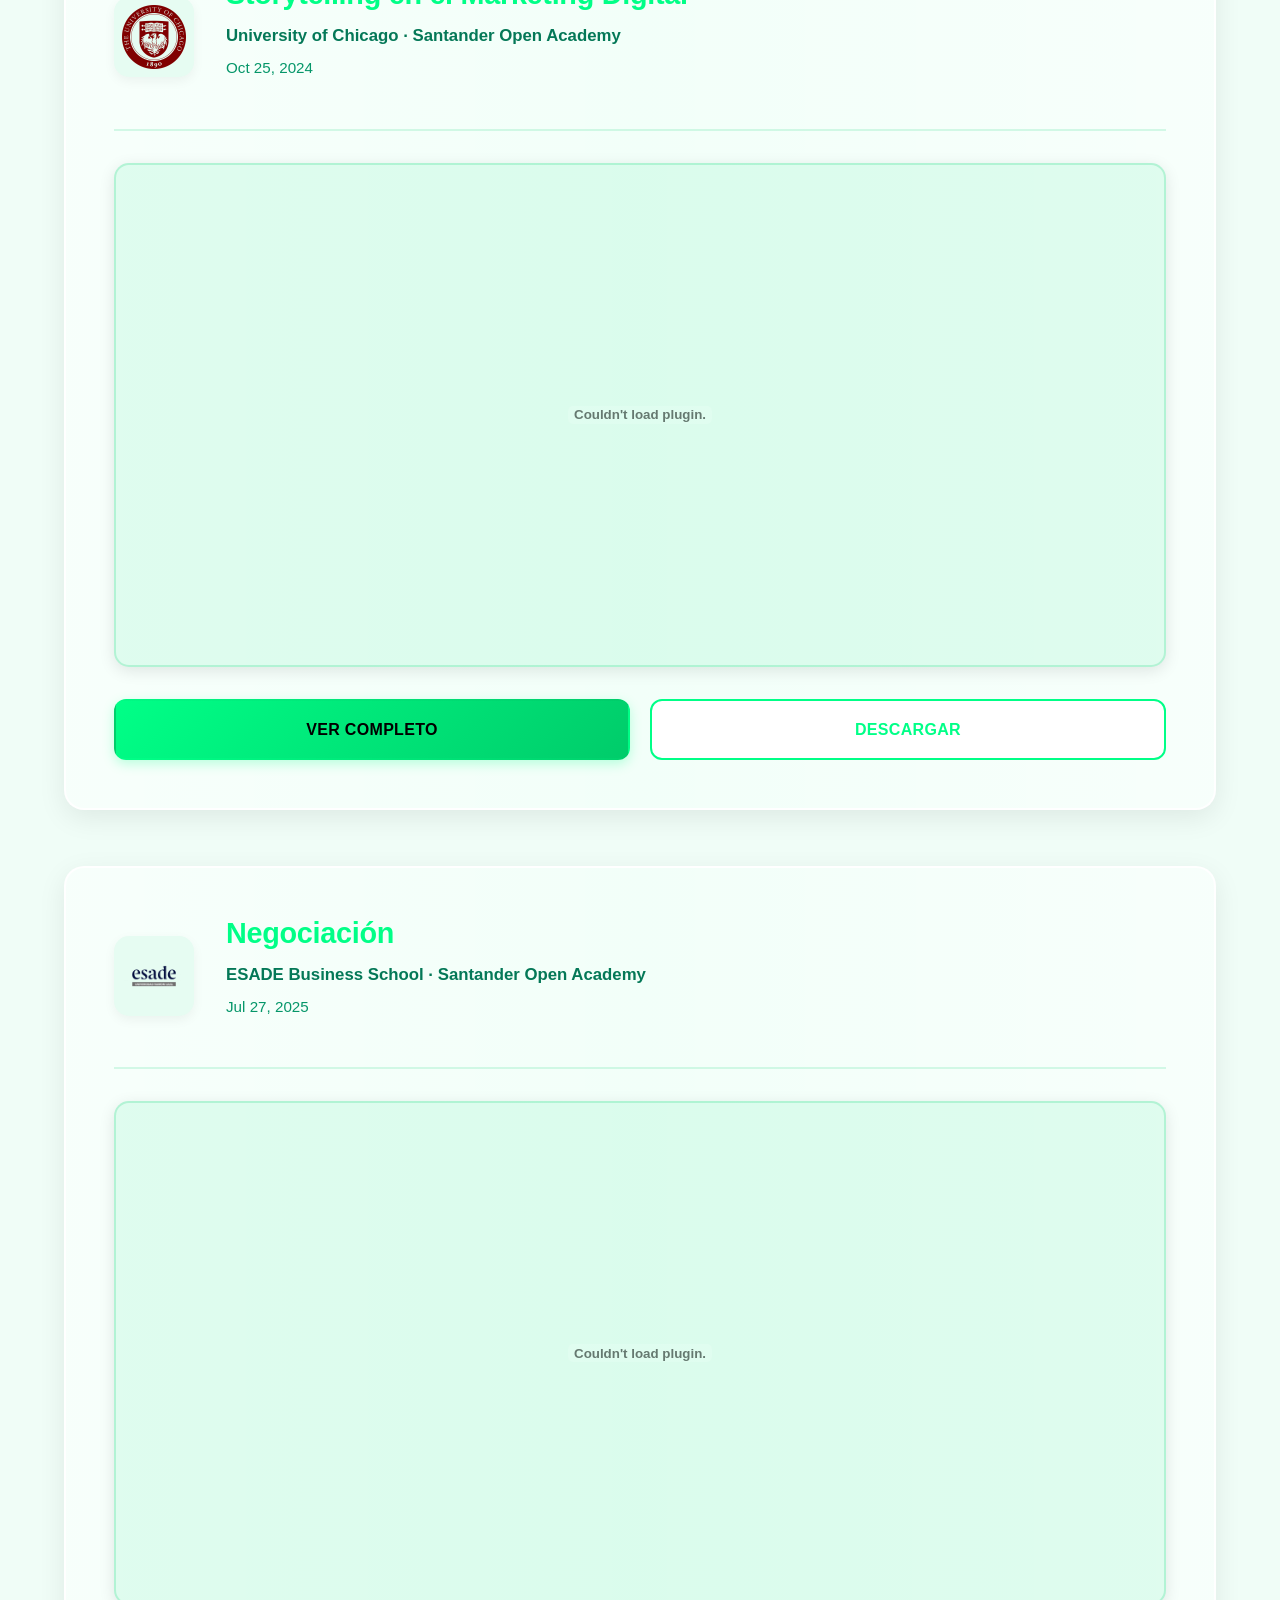
==== commit f23a9633: "revision y formato de la organizacion" ====
--- a/certificaciones.html
+++ b/certificaciones.html
@@ -16,6 +16,7 @@
             <button class="theme-toggle" id="themeToggle" aria-label="Cambiar tema">
                 <span class="toggle-slider">☀️</span>
             </button>
+            <button class="lang-toggle" id="langToggle" aria-label="Cambiar idioma" title="Cambiar idioma / Switch language">ES</button>
         </ul>
     </nav>
 
@@ -675,7 +676,7 @@
     </section>
 
     <footer>
-        <p>&copy; 2026 Alvirde Derek. Todos los derechos reservados.</p>
+        <p>&copy; <span id="year"></span> Alvirde Derek. Todos los derechos reservados.</p>
     </footer>
 
     <script src="https://cdn.jsdelivr.net/npm/bootstrap@5.3.3/dist/js/bootstrap.bundle.min.js"></script>
--- a/styles-certificaciones.css
+++ b/styles-certificaciones.css
@@ -259,6 +259,31 @@
     background: var(--color-primary);
     box-shadow: var(--shadow-glow);
 }
+.lang-toggle {
+    width: 52px;
+    height: 36px;
+    border-radius: 999px;
+    cursor: pointer;
+    font-family: var(--font-display);
+    font-weight: 700;
+    font-size: 0.85rem;
+    letter-spacing: 0.06em;
+    border: 2px solid;
+    transition: all var(--transition-base);
+}
+body.light .lang-toggle {
+    background: white;
+    color: #047857;
+    border-color: rgba(0,204,106,0.3);
+    box-shadow: 0 2px 8px rgba(0,0,0,0.06);
+}
+body.dark .lang-toggle {
+    background: var(--color-dark-elevated);
+    color: var(--color-primary);
+    border-color: var(--color-primary);
+    box-shadow: 0 0 12px rgba(0,255,135,0.15);
+}
+.lang-toggle:hover { transform: translateY(-2px); }
 
 /* Hero Certificaciones */
 .hero-certifications {
